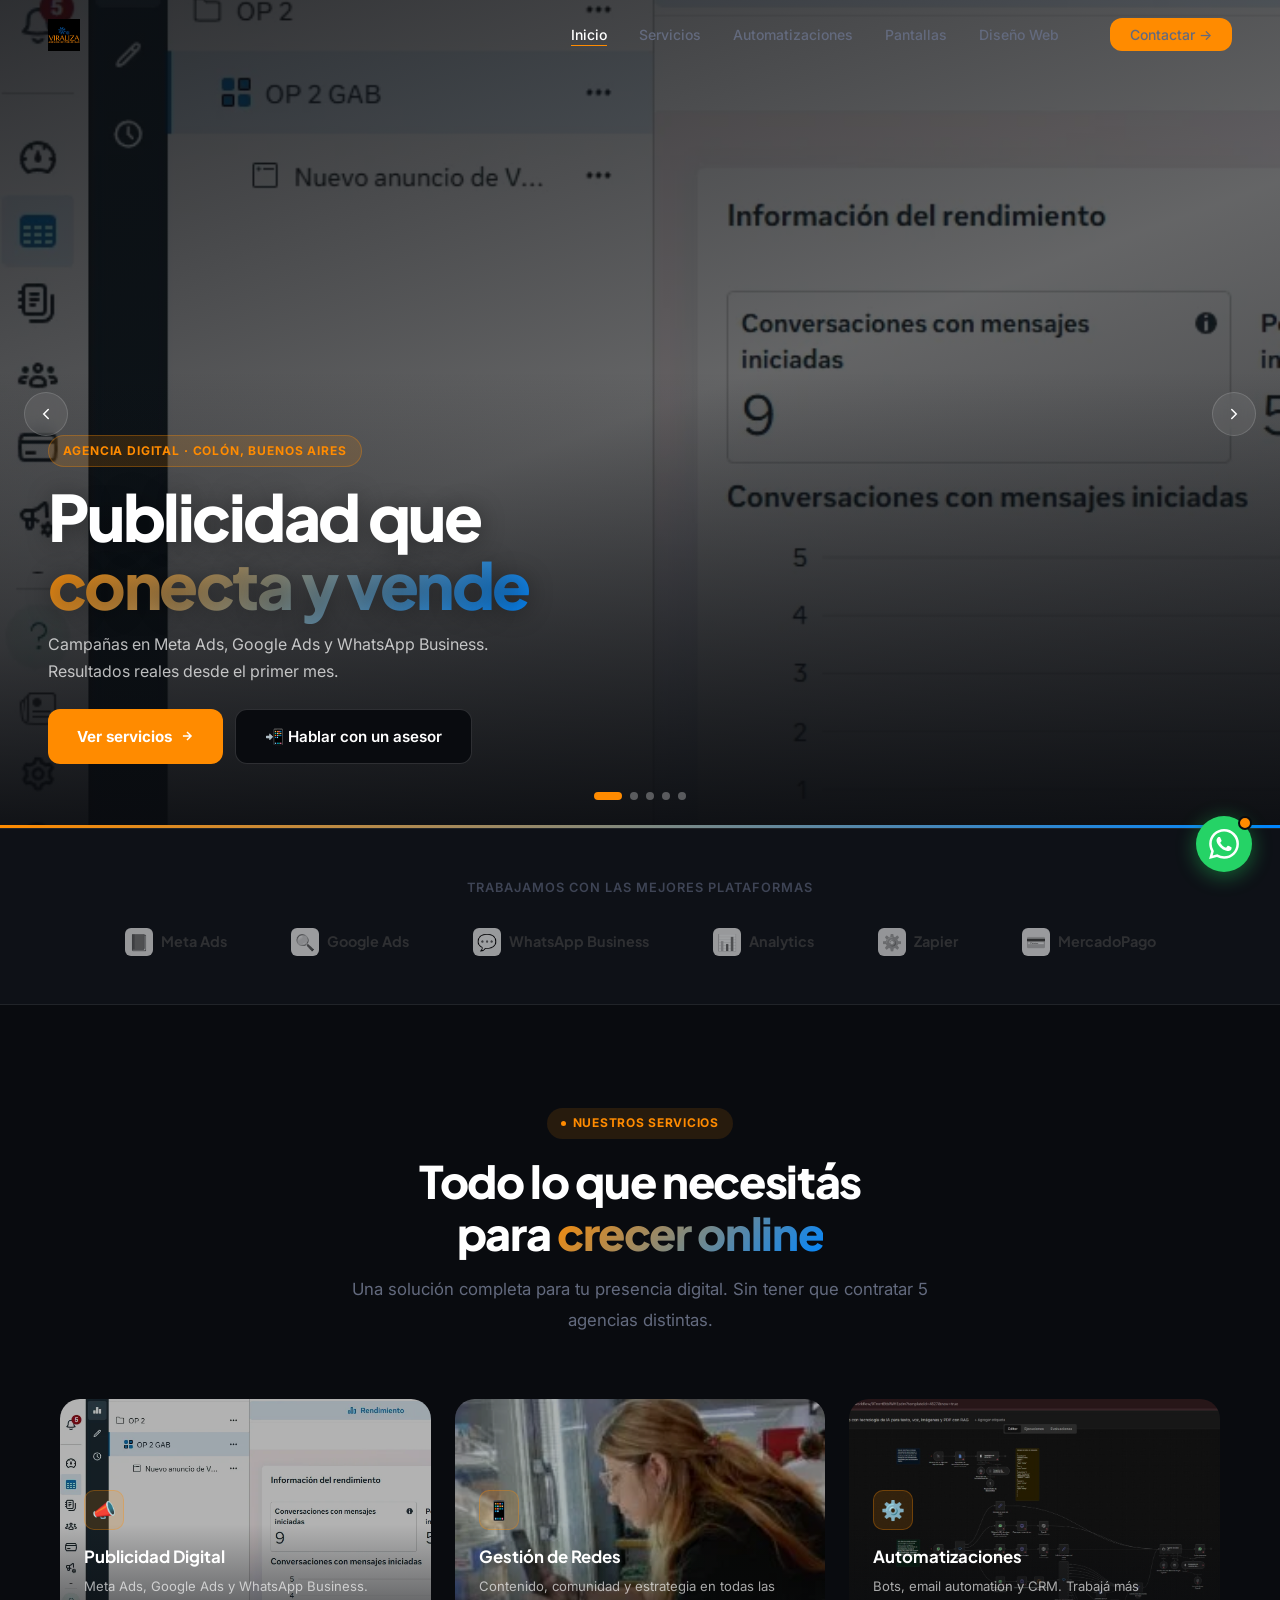
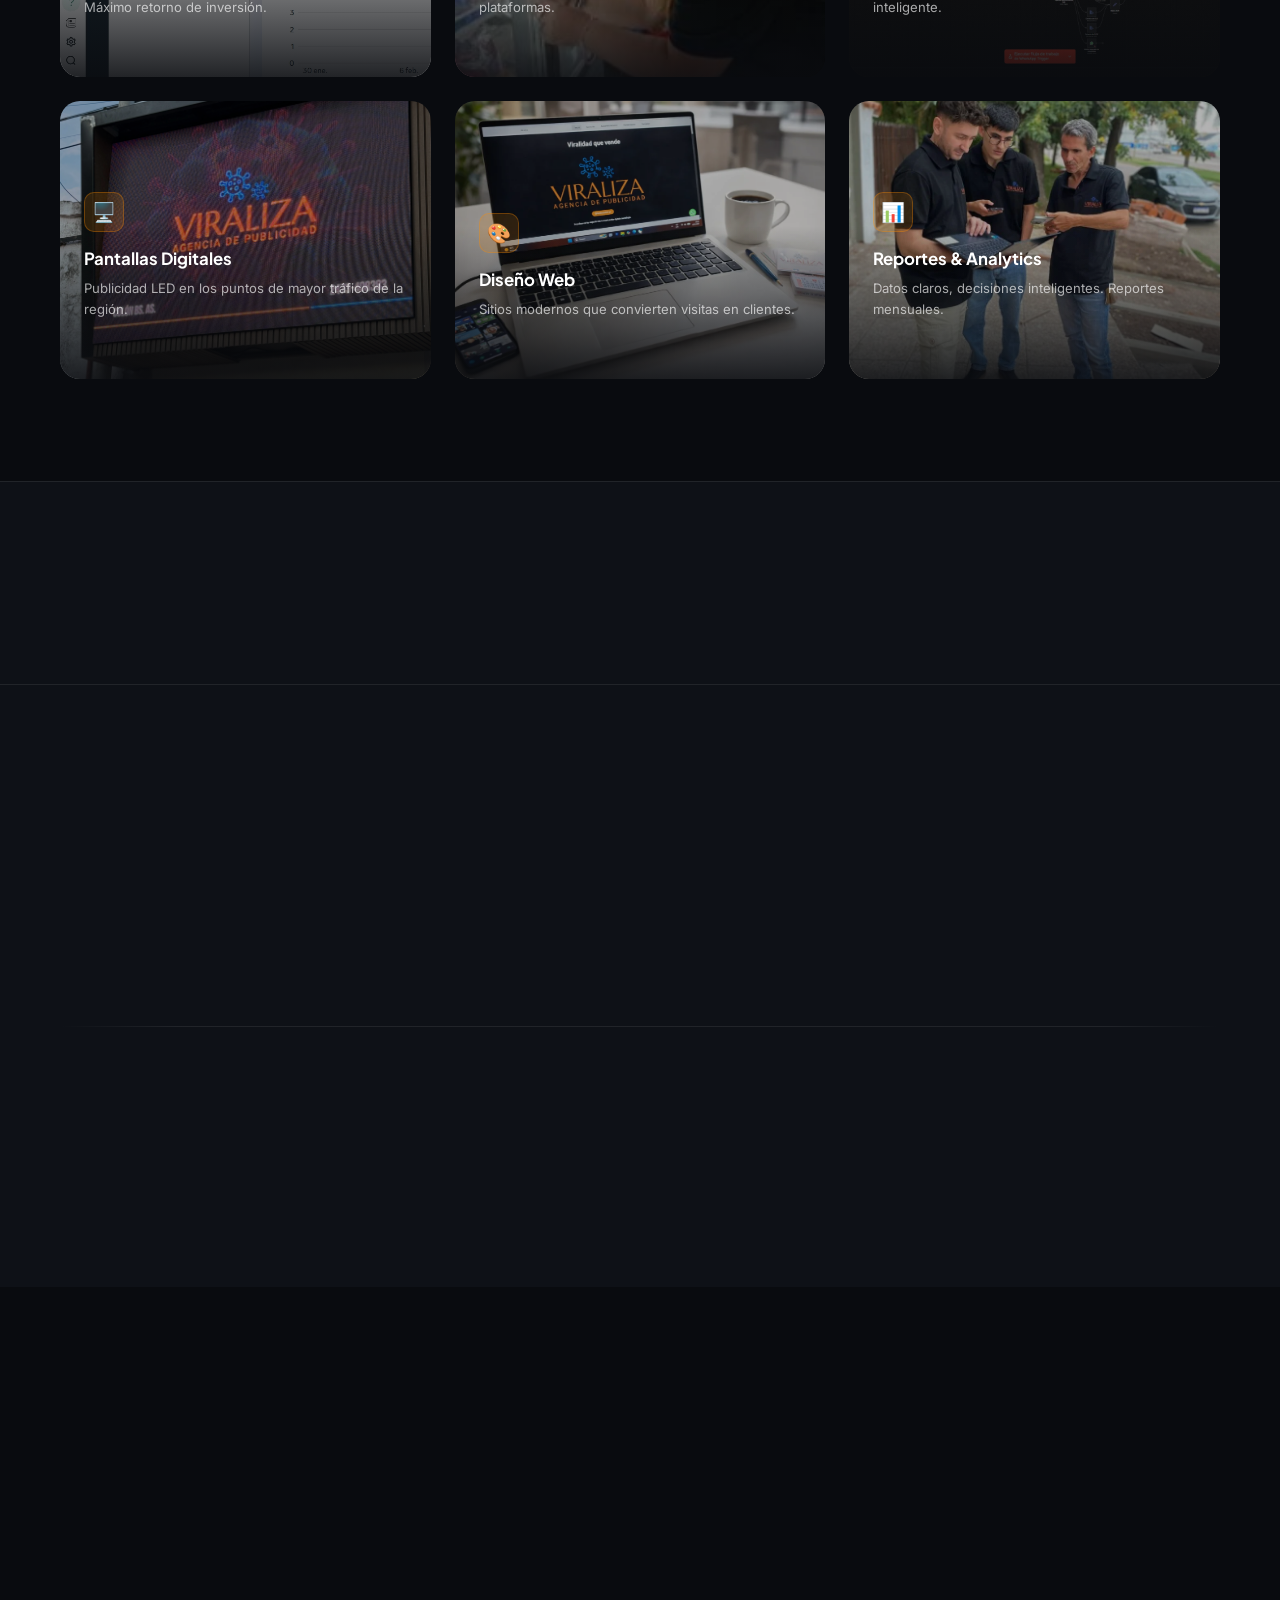
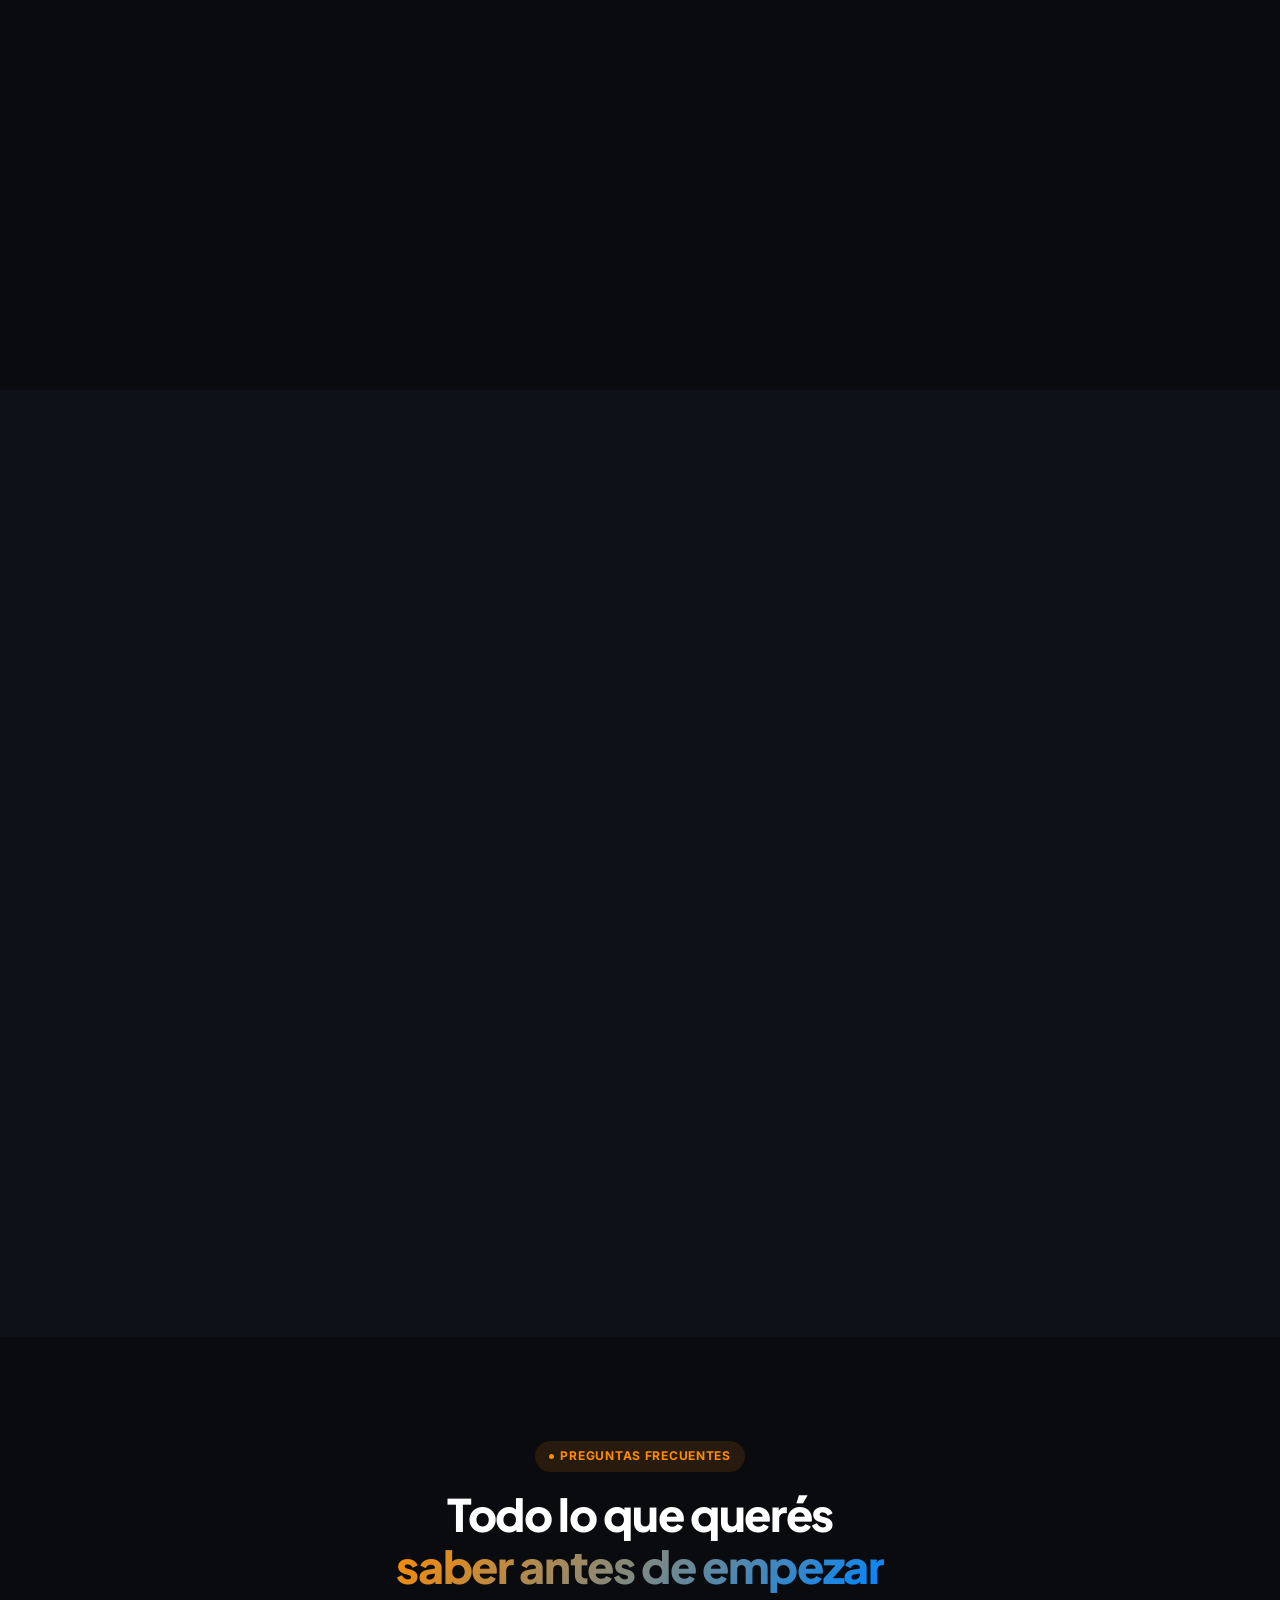
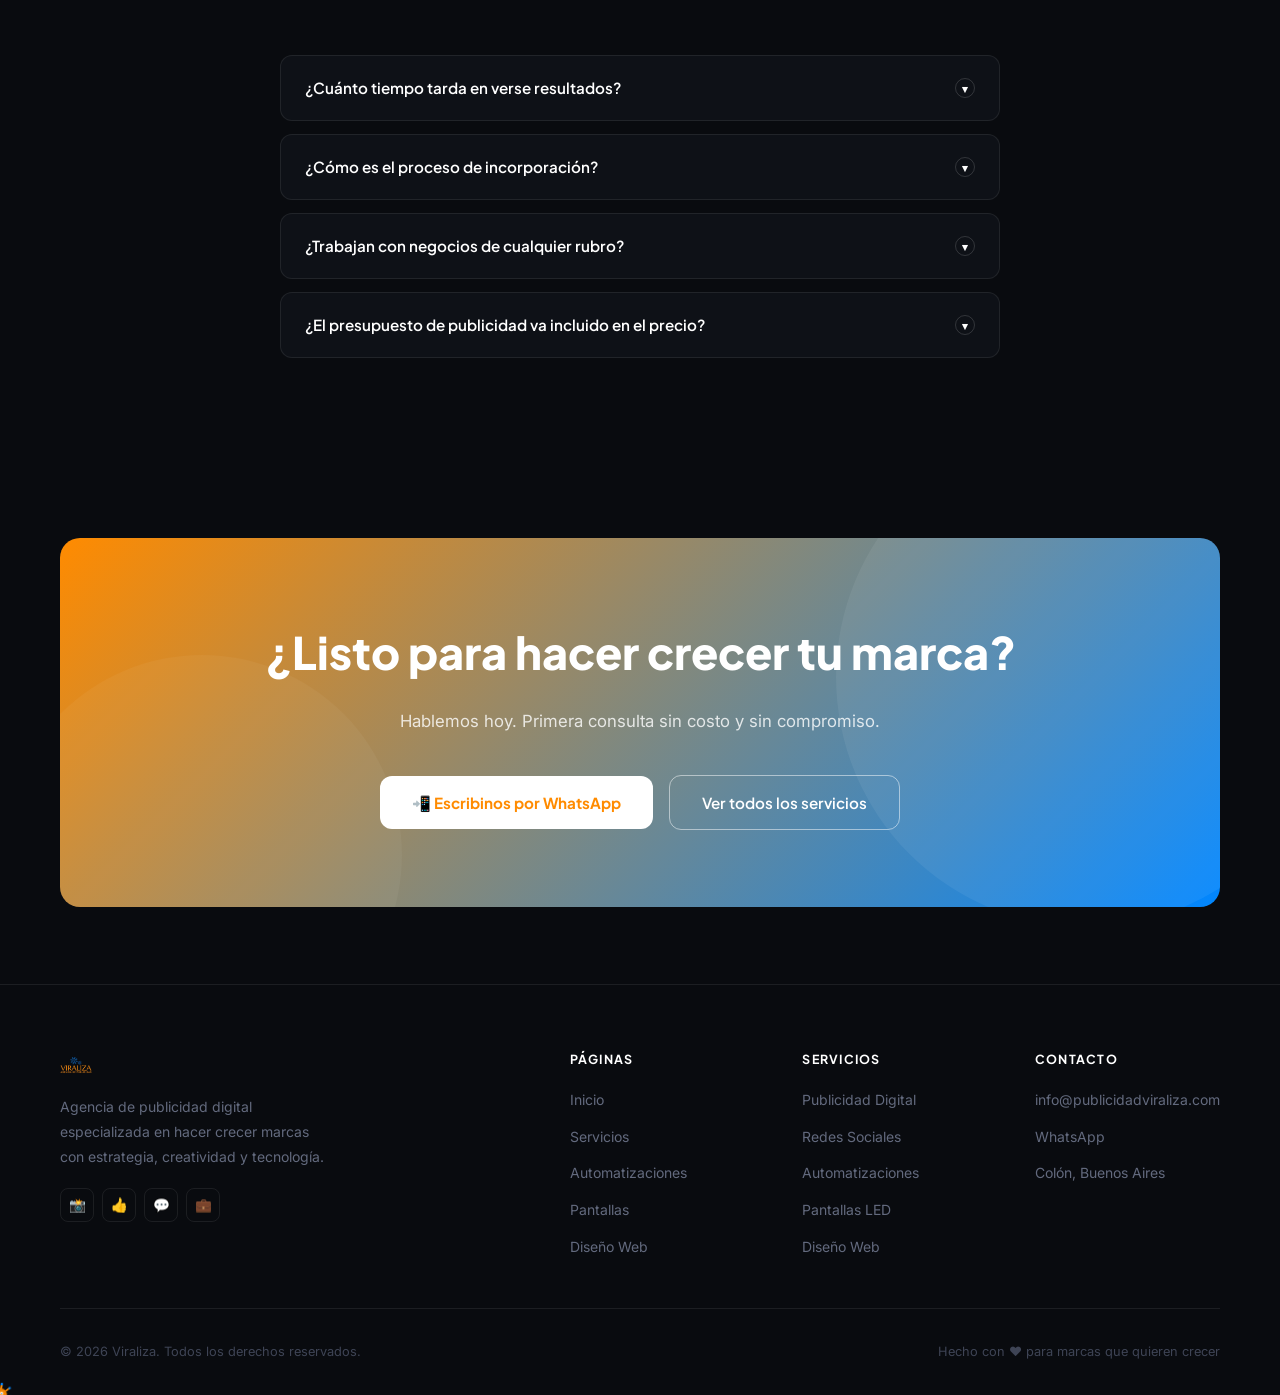
==== index.html @ 7b5d2f66 "Add files via upload" ====
<!DOCTYPE html>
<html lang="es">
<head>
  <meta charset="UTF-8">
  <meta name="viewport" content="width=device-width, initial-scale=1.0">
  <title>Viraliza — Agencia de Publicidad Digital</title>
  <meta name="description" content="Agencia de publicidad digital. Gestión de redes, automatizaciones, diseño web y pantallas LED. Hacemos crecer tu marca.">
  <link rel="icon" href="data:image/svg+xml,<svg xmlns='http://www.w3.org/2000/svg' viewBox='0 0 100 100'><text y='.9em' font-size='90'>⚡</text></svg>">
  <link rel="stylesheet" href="assets/css/style.css">
</head>
<body>

<nav>
  <a href="index.html" class="nav-logo">
    <img src="assets/img/logo/viraliza-logo-real.jpg" alt="Viraliza" style="height:32px;width:auto;object-fit:contain;mix-blend-mode:screen">
  </a>
  <ul class="nav-links">
    <li><a href="index.html" class="active">Inicio</a></li>
    <li><a href="servicios.html">Servicios</a></li>
    <li><a href="automatizaciones.html">Automatizaciones</a></li>
    <li><a href="pantallas.html">Pantallas</a></li>
    <li><a href="diseno-web.html">Diseño Web</a></li>
    <li><a href="https://wa.me/5493416641391" class="nav-cta" target="_blank">Contactar →</a></li>
  </ul>
  <button class="hamburger" aria-label="Menú"><span></span><span></span><span></span></button>
</nav>

<!-- ══ HERO SLIDER ══ -->
<div class="slider-section">
  <div class="slideshow" id="heroSlider">

    <!-- Slide 1 — Publicidad Digital -->
    <div class="slide active" id="slide-0">
      <img class="slide-img" src="assets/img/servicio/s3.webp" alt="Meta Ads — Publicidad Digital">
      <div class="slide-overlay"></div>
      <div class="slide-content">
        <div class="slide-text">
          <div class="slide-tag">Agencia Digital · Colón, Buenos Aires</div>
          <h1 class="slide-title">Publicidad que<br><em>conecta y vende</em></h1>
          <p class="slide-desc">Campañas en Meta Ads, Google Ads y WhatsApp Business. Resultados reales desde el primer mes.</p>
          <div class="slide-actions">
            <a href="servicios.html" class="btn-primary">Ver servicios <svg width="14" height="14" viewBox="0 0 24 24" fill="none" stroke="currentColor" stroke-width="2.5"><path d="M5 12h14M12 5l7 7-7 7"/></svg></a>
            <a href="https://wa.me/5493416641391" class="btn-secondary" target="_blank">📲 Hablar con un asesor</a>
          </div>
        </div>
      </div>
    </div>

    <!-- Slide 2 — Gestión de Redes -->
    <div class="slide" id="slide-1">
      <img class="slide-img" src="assets/img/servicio/s7.webp" alt="Gestión de Redes Sociales">
      <div class="slide-overlay"></div>
      <div class="slide-content">
        <div class="slide-text">
          <div class="slide-tag">Social Media</div>
          <h1 class="slide-title">Tu marca activa<br><em>todos los días</em></h1>
          <p class="slide-desc">Gestión de redes, contenido de impacto y comunidad que crece. Instagram, WhatsApp Business, Facebook y más.</p>
          <div class="slide-actions">
            <a href="servicios.html" class="btn-primary">Gestión de redes <svg width="14" height="14" viewBox="0 0 24 24" fill="none" stroke="currentColor" stroke-width="2.5"><path d="M5 12h14M12 5l7 7-7 7"/></svg></a>
            <a href="https://wa.me/5493416641391" class="btn-secondary" target="_blank">📲 Consultanos</a>
          </div>
        </div>
      </div>
    </div>

    <!-- Slide 3 — Pantallas LED -->
    <div class="slide" id="slide-2">
      <img class="slide-img" src="assets/img/servicio/s9.webp" alt="Pantallas LED Digitales">
      <div class="slide-overlay"></div>
      <div class="slide-content">
        <div class="slide-text">
          <div class="slide-tag">Publicidad Exterior</div>
          <h1 class="slide-title">Pantallas LED<br><em>donde más se ve</em></h1>
          <p class="slide-desc">Tu marca en los puntos de mayor tráfico de la región. Visibilidad máxima, 24 horas al día.</p>
          <div class="slide-actions">
            <a href="pantallas.html" class="btn-primary">Ver ubicaciones <svg width="14" height="14" viewBox="0 0 24 24" fill="none" stroke="currentColor" stroke-width="2.5"><path d="M5 12h14M12 5l7 7-7 7"/></svg></a>
            <a href="https://wa.me/5493416641391" class="btn-secondary" target="_blank">📲 Consultar precios</a>
          </div>
        </div>
      </div>
    </div>

    <!-- Slide 4 — Automatizaciones -->
    <div class="slide" id="slide-3">
      <img class="slide-img" src="assets/img/automati/a4.jpeg" alt="Automatizaciones">
      <div class="slide-overlay"></div>
      <div class="slide-content">
        <div class="slide-text">
          <div class="slide-tag">Automatizaciones</div>
          <h1 class="slide-title">Tu negocio en<br><em>piloto automático</em></h1>
          <p class="slide-desc">Bots de WhatsApp, email automation y CRM integrado. Respondé y vendé mientras dormís.</p>
          <div class="slide-actions">
            <a href="automatizaciones.html" class="btn-primary">Ver automatizaciones <svg width="14" height="14" viewBox="0 0 24 24" fill="none" stroke="currentColor" stroke-width="2.5"><path d="M5 12h14M12 5l7 7-7 7"/></svg></a>
            
          </div>
        </div>
      </div>
    </div>

    <!-- Slide 5 — Diseño Web -->
    <div class="slide" id="slide-4">
      <img class="slide-img" src="assets/img/servicio/s1.webp" alt="Diseño Web Viraliza">
      <div class="slide-overlay"></div>
      <div class="slide-content">
        <div class="slide-text">
          <div class="slide-tag">Diseño Web</div>
          <h1 class="slide-title">Sitios que<br><em>convierten visitas</em></h1>
          <p class="slide-desc">Landing pages, sitios corporativos y tiendas online. Modernos, rápidos y orientados a vender.</p>
          <div class="slide-actions">
            <a href="diseno-web.html" class="btn-primary">Ver proyectos <svg width="14" height="14" viewBox="0 0 24 24" fill="none" stroke="currentColor" stroke-width="2.5"><path d="M5 12h14M12 5l7 7-7 7"/></svg></a>
            <a href="https://wa.me/5493416641391" class="btn-secondary" target="_blank">📲 Pedir presupuesto</a>
          </div>
        </div>
      </div>
    </div>

    <!-- Arrows -->
    <button class="slide-arrow prev" onclick="sliderMove(-1)" aria-label="Anterior">
      <svg viewBox="0 0 24 24" fill="none" stroke-width="2" stroke-linecap="round"><path d="M15 18l-6-6 6-6"/></svg>
    </button>
    <button class="slide-arrow next" onclick="sliderMove(1)" aria-label="Siguiente">
      <svg viewBox="0 0 24 24" fill="none" stroke-width="2" stroke-linecap="round"><path d="M9 18l6-6-6-6"/></svg>
    </button>

    <!-- Dots y progress FUERA de los slides para que siempre sean visibles -->
    <div id="sliderDots" style="position:absolute;bottom:28px;left:50%;transform:translateX(-50%);display:flex;align-items:center;gap:.5rem;z-index:20"></div>
    <div id="slideProgress" style="position:absolute;bottom:0;left:0;height:3px;background:linear-gradient(90deg,#ff8b00,#0086ff);width:0%;z-index:20"></div>
  </div>
</div>

<!-- ══ MARQUEE ══ -->

<!-- LOGOS -->
<div class="logos-section">
  <div class="logos-inner">
    <p class="logos-label">Trabajamos con las mejores plataformas</p>
    <div class="logos-track">
      <div class="logo-pill"><div class="logo-pill-icon" style="background:#e8f4fd">📘</div> Meta Ads</div>
      <div class="logo-pill"><div class="logo-pill-icon" style="background:#fef9e7">🔍</div> Google Ads</div>
      <div class="logo-pill"><div class="logo-pill-icon" style="background:#fdf2f8">💬</div> WhatsApp Business</div>
      <div class="logo-pill"><div class="logo-pill-icon" style="background:#e8f8f5">📊</div> Analytics</div>
      <div class="logo-pill"><div class="logo-pill-icon" style="background:#f4ecf7">⚙️</div> Zapier</div>
      <div class="logo-pill"><div class="logo-pill-icon" style="background:#eafaf1">💳</div> MercadoPago</div>
    </div>
  </div>
</div>

<!-- SERVICIOS -->
<section>
  <div class="container">
    <div class="section-header fade-in">
      <div class="badge">Nuestros servicios</div>
      <h2 class="section-title">Todo lo que necesitás<br>para <em>crecer online</em></h2>
      <p class="section-sub">Una solución completa para tu presencia digital. Sin tener que contratar 5 agencias distintas.</p>
    </div>
    <div class="services-photo-grid">
        <a href="servicios.html" class="sphoto-card">
          <img src="assets/img/servicio/s3.webp" alt="Publicidad Digital" loading="lazy">
          <div class="sphoto-card-overlay">
            <div class="sphoto-icon">📣</div>
            <div class="sphoto-title">Publicidad Digital</div>
            <div class="sphoto-desc">Meta Ads, Google Ads y WhatsApp Business. Máximo retorno de inversión.</div>
            <div class="sphoto-link">Ver servicio →</div>
          </div>
        </a>
        <a href="servicios.html" class="sphoto-card">
          <img src="assets/img/servicio/s7.webp" alt="Gestión de Redes" loading="lazy">
          <div class="sphoto-card-overlay">
            <div class="sphoto-icon">📱</div>
            <div class="sphoto-title">Gestión de Redes</div>
            <div class="sphoto-desc">Contenido, comunidad y estrategia en todas las plataformas.</div>
            <div class="sphoto-link">Ver servicio →</div>
          </div>
        </a>
        <a href="automatizaciones.html" class="sphoto-card">
          <img src="assets/img/automati/a4.jpeg" alt="Automatizaciones" loading="lazy">
          <div class="sphoto-card-overlay">
            <div class="sphoto-icon">⚙️</div>
            <div class="sphoto-title">Automatizaciones</div>
            <div class="sphoto-desc">Bots, email automation y CRM. Trabajá más inteligente.</div>
            <div class="sphoto-link">Ver automatizaciones →</div>
          </div>
        </a>
        <a href="pantallas.html" class="sphoto-card">
          <img src="assets/img/servicio/s2.jpeg" alt="Pantallas LED Viraliza" loading="lazy">
          <div class="sphoto-card-overlay">
            <div class="sphoto-icon">🖥️</div>
            <div class="sphoto-title">Pantallas Digitales</div>
            <div class="sphoto-desc">Publicidad LED en los puntos de mayor tráfico de la región.</div>
            <div class="sphoto-link">Ver ubicaciones →</div>
          </div>
        </a>
        <a href="diseno-web.html" class="sphoto-card">
          <img src="assets/img/servicio/s1.webp" alt="Diseño Web" loading="lazy">
          <div class="sphoto-card-overlay">
            <div class="sphoto-icon">🎨</div>
            <div class="sphoto-title">Diseño Web</div>
            <div class="sphoto-desc">Sitios modernos que convierten visitas en clientes.</div>
            <div class="sphoto-link">Ver proyectos →</div>
          </div>
        </a>
        <a href="servicios.html" class="sphoto-card">
          <img src="assets/img/servicio/s4.webp" alt="Equipo Viraliza" loading="lazy">
          <div class="sphoto-card-overlay">
            <div class="sphoto-icon">📊</div>
            <div class="sphoto-title">Reportes & Analytics</div>
            <div class="sphoto-desc">Datos claros, decisiones inteligentes. Reportes mensuales.</div>
            <div class="sphoto-link">Incluido en todos los planes →</div>
          </div>
        </a>
      </div>
  </div>
</section>

<!-- STATS -->
<div class="stats-band">
  <div class="stats-inner">
    <div class="fade-in">
      <div class="stat-n"><span data-target="120">0</span><span style="color:var(--accent)">+</span></div>
      <div class="stat-l">Marcas que confían en nosotros</div>
    </div>
    <div class="fade-in fd1">
      <div class="stat-n"><span data-target="5">0</span><span style="color:var(--accent)">M+</span></div>
      <div class="stat-l">Personas alcanzadas por mes</div>
    </div>
    <div class="fade-in fd2">
      <div class="stat-n"><span data-target="98">0</span><span style="color:var(--accent)">%</span></div>
      <div class="stat-l">Tasa de satisfacción de clientes</div>
    </div>
    <div class="fade-in fd3">
      <div class="stat-n"><span data-target="7">0</span><span style="color:var(--accent)"> años</span></div>
      <div class="stat-l">De experiencia en el mercado</div>
    </div>
  </div>
</div>

<!-- HOW IT WORKS -->
<section style="background:var(--bg2)">
  <div class="container">
    <div class="section-header fade-in">
      <div class="badge">Nuestro proceso</div>
      <h2 class="section-title">Simple, claro y <em>efectivo</em></h2>
      <p class="section-sub">En 4 pasos pasamos de conocer tu negocio a generar resultados reales.</p>
    </div>
    <div class="how-grid">
      <div class="how-step fade-in fd1">
        <div class="how-num">1</div>
        <div class="how-step-inner">
          <div class="how-title">Diagnóstico gratuito</div>
          <div class="how-desc">Analizamos tu marca, competencia, audiencia y objetivos. Sin costo y sin compromiso.</div>
        </div>
      </div>
      <div class="how-step fade-in fd2">
        <div class="how-num">2</div>
        <div class="how-step-inner">
          <div class="how-title">Estrategia a medida</div>
          <div class="how-desc">Diseñamos un plan específico para tu negocio: canales, presupuestos y mensajes clave.</div>
        </div>
      </div>
      <div class="how-step fade-in fd3">
        <div class="how-num">3</div>
        <div class="how-step-inner">
          <div class="how-title">Ejecución veloz</div>
          <div class="how-desc">Lanzamos campañas y contenidos con calidad y rapidez. Resultados desde el primer mes.</div>
        </div>
      </div>
      <div class="how-step fade-in fd4">
        <div class="how-num">4</div>
        <div class="how-step-inner">
          <div class="how-title">Optimización continua</div>
          <div class="how-desc">Medimos, aprendemos y mejoramos constantemente. Reportes claros cada mes.</div>
        </div>
      </div>
    </div>
  </div>
</section>

<!-- TESTIMONIOS -->
<section>
  <div class="container">
    <div class="section-header fade-in">
      <div class="badge">Testimonios</div>
      <h2 class="section-title">Lo que dicen<br>nuestros <em>clientes</em></h2>
    </div>
    <div class="test-grid">
      <div class="test-card fade-in fd1">
        <div class="test-stars">★★★★★</div>
        <p class="test-text">"Desde que empezamos con Viraliza, nuestras ventas online crecieron un 180% en 4 meses. El equipo es muy profesional y siempre está disponible."</p>
        <div class="test-author">
          <div class="test-avatar" style="background:#5b4cf5">VI</div>
          <div><div class="test-name">Verónica Iraola</div></div>
        </div>
      </div>
      <div class="test-card fade-in fd2">
        <div class="test-stars">★★★★★</div>
        <p class="test-text">"El bot de WhatsApp que nos instalaron cambió todo. Respondemos consultas automáticamente y nuestras ventas no paran. Altamente recomendados."</p>
        <div class="test-author">
          <div class="test-avatar" style="background:#06b6d4">DM</div>
          <div><div class="test-name">Damián Mendoza</div></div>
        </div>
      </div>
      <div class="test-card fade-in fd3">
        <div class="test-stars">★★★★★</div>
        <p class="test-text">"Contraté el diseño web y quedé sorprendida. El sitio es hermoso, rápido y ya me generó nuevos clientes en la primera semana de lanzamiento."</p>
        <div class="test-author">
          <div class="test-avatar" style="background:#ec4899">ES</div>
          <div><div class="test-name">Estela Sinizza</div></div>
        </div>
      </div>
    </div>
  </div>
</section>

<!-- PRICING -->
<section style="background:var(--bg2)">
  <div class="container">
    <div class="section-header fade-in">
      <div class="badge">Planes y precios</div>
      <h2 class="section-title">Invertí en tu marca,<br><em>sin sorpresas</em></h2>
      <p class="section-sub">Planes claros y transparentes. Sin letra chica, sin contratos largos.</p>
    </div>
    <div class="pricing-grid">
      <div class="plan-card fade-in fd1">
        <div class="plan-name">Starter</div>
        <div class="plan-price"><sup>$</sup><span data-target="0" style="font-size:2.8rem;font-family:var(--fh);font-weight:800;color:var(--dark)">Desde</span></div>
        <div class="plan-period" style="font-size:.95rem;margin-top:.5rem">Consultá precio según tu negocio</div>
        <div class="plan-divider"></div>
        <div class="plan-features">
          <div class="plan-feat">Gestión de 1 red social</div>
          <div class="plan-feat">8 publicaciones por mes</div>
          <div class="plan-feat">1 campaña publicitaria</div>
          <div class="plan-feat">Reporte mensual</div>
          <div class="plan-feat">Soporte por WhatsApp</div>
        </div>
        <a href="https://wa.me/5493416641391" class="btn-plan" target="_blank">Consultar precio</a>
      </div>
      <div class="plan-card featured fade-in fd2">
        <div class="plan-badge-top">⭐ Más elegido</div>
        <div class="plan-name">Growth</div>
        <div class="plan-price"><sup style="color:rgba(255,255,255,.8)">💡</sup></div>
        <div class="plan-period" style="margin-top:.3rem">Todo lo que tu marca necesita para despegar</div>
        <div class="plan-divider"></div>
        <div class="plan-features">
          <div class="plan-feat">Gestión de 3 redes sociales</div>
          <div class="plan-feat">20 publicaciones por mes</div>
          <div class="plan-feat">Campañas Meta + Google Ads</div>
          <div class="plan-feat">Automatización de WhatsApp</div>
          <div class="plan-feat">Diseño gráfico incluido</div>
          <div class="plan-feat">Reportes semanales</div>
        </div>
        <a href="https://wa.me/5493416641391" class="btn-plan white" target="_blank">Consultar precio</a>
      </div>
      <div class="plan-card fade-in fd3">
        <div class="plan-name">Pro</div>
        <div class="plan-price" style="font-size:1.5rem;padding-top:.5rem">Todo incluido</div>
        <div class="plan-period">La agencia completa a tu disposición</div>
        <div class="plan-divider"></div>
        <div class="plan-features">
          <div class="plan-feat">Redes sociales ilimitadas</div>
          <div class="plan-feat">Publicidad en todas las plataformas</div>
          <div class="plan-feat">Automatizaciones avanzadas</div>
          <div class="plan-feat">Diseño web incluido</div>
          <div class="plan-feat">Pantallas digitales</div>
          <div class="plan-feat">Asesor dedicado</div>
        </div>
        <a href="https://wa.me/5493416641391" class="btn-plan" target="_blank">Consultar precio</a>
      </div>
    </div>
  </div>
</section>

<!-- FAQ -->
<section>
  <div class="container">
    <div class="section-header fade-in">
      <div class="badge">Preguntas frecuentes</div>
      <h2 class="section-title">Todo lo que querés<br><em>saber antes de empezar</em></h2>
    </div>
    <div class="faq-list fade-in" style="max-width:720px;margin:3.5rem auto 0">
      <div class="faq-item">
        <div class="faq-q">¿Cuánto tiempo tarda en verse resultados? <div class="faq-chevron">▾</div></div>
        <div class="faq-a">Los resultados varían según la industria y el presupuesto, pero en general nuestros clientes empiezan a ver mejoras desde el primer mes. Campañas de publicidad paga generan resultados más rápido que estrategias orgánicas.</div>
      </div>
      
      <div class="faq-item">
        <div class="faq-q">¿Cómo es el proceso de incorporación? <div class="faq-chevron">▾</div></div>
        <div class="faq-a">Primero hacemos una reunión de diagnóstico (gratis). Luego presentamos la estrategia y una vez aprobada, arrancamos en no más de 5 días hábiles.</div>
      </div>
      <div class="faq-item">
        <div class="faq-q">¿Trabajan con negocios de cualquier rubro? <div class="faq-chevron">▾</div></div>
        <div class="faq-a">Sí. Tenemos experiencia en gastronomía, salud, comercio minorista, servicios, educación, indumentaria y más. Adaptamos la estrategia a cada industria.</div>
      </div>
      <div class="faq-item">
        <div class="faq-q">¿El presupuesto de publicidad va incluido en el precio? <div class="faq-chevron">▾</div></div>
        <div class="faq-a">No, el presupuesto publicitario va aparte y lo manejamos con total transparencia. Lo que cobramos es el servicio de gestión y estrategia. El dinero de las campañas va directamente a las plataformas.</div>
      </div>
    </div>
  </div>
</section>

<!-- CTA -->
<div class="cta-section">
  <div class="cta-inner fade-in">
    <h2 class="cta-title">¿Listo para hacer crecer tu marca?</h2>
    <p class="cta-sub">Hablemos hoy. Primera consulta sin costo y sin compromiso.</p>
    <div class="cta-actions">
      <a href="https://wa.me/5493416641391" class="btn-white" target="_blank">📲 Escribinos por WhatsApp</a>
      <a href="servicios.html" class="btn-outline-white">Ver todos los servicios</a>
    </div>
  </div>
</div>

<footer>
  <div class="footer-grid">
    <div class="footer-brand">
      <a href="index.html" class="nav-logo" style="font-size:1.2rem;margin-bottom:.2rem">
    <img src="assets/img/logo/viraliza-logo-real.jpg" alt="Viraliza" style="height:32px;width:auto;object-fit:contain;mix-blend-mode:screen"></a>
      <p>Agencia de publicidad digital especializada en hacer crecer marcas con estrategia, creatividad y tecnología.</p>
      <div class="footer-socials">
        <a href="#" class="fsoc">📸</a><a href="#" class="fsoc">👍</a><a href="#" class="fsoc">💬</a><a href="#" class="fsoc">💼</a>
      </div>
    </div>
    <div class="footer-col">
      <h4>Páginas</h4>
      <ul>
        <li><a href="index.html">Inicio</a></li>
        <li><a href="servicios.html">Servicios</a></li>
        <li><a href="automatizaciones.html">Automatizaciones</a></li>
        <li><a href="pantallas.html">Pantallas</a></li>
        <li><a href="diseno-web.html">Diseño Web</a></li>
      </ul>
    </div>
    <div class="footer-col">
      <h4>Servicios</h4>
      <ul>
        <li><a href="servicios.html">Publicidad Digital</a></li>
        <li><a href="servicios.html">Redes Sociales</a></li>
        <li><a href="automatizaciones.html">Automatizaciones</a></li>
        <li><a href="pantallas.html">Pantallas LED</a></li>
        <li><a href="diseno-web.html">Diseño Web</a></li>
      </ul>
    </div>
    <div class="footer-col">
      <h4>Contacto</h4>
      <ul>
        <li><a href="mailto:info@publicidadviraliza.com">info@publicidadviraliza.com</a></li>
        <li><a href="https://wa.me/5493416641391" target="_blank">WhatsApp</a></li>
        <li><a href="#">Colón, Buenos Aires</a></li>
      </ul>
    </div>
  </div>
  <div class="footer-bottom">
    <p>© 2026 Viraliza. Todos los derechos reservados.</p>
    <p>Hecho con ❤️ para marcas que quieren crecer</p>
  </div>
</footer>

<!-- WhatsApp flotante -->
<a href="https://wa.me/5493416641391" class="wa-float" target="_blank" rel="noopener" aria-label="Contactar por WhatsApp">
  <span class="wa-tooltip">¡Hablemos por WhatsApp!</span>
  <div class="wa-btn">
    <div class="wa-pulse"></div>
    <svg viewBox="0 0 24 24" xmlns="http://www.w3.org/2000/svg">
      <path d="M17.472 14.382c-.297-.149-1.758-.867-2.03-.967-.273-.099-.471-.148-.67.15-.197.297-.767.966-.94 1.164-.173.199-.347.223-.644.075-.297-.15-1.255-.463-2.39-1.475-.883-.788-1.48-1.761-1.653-2.059-.173-.297-.018-.458.13-.606.134-.133.298-.347.446-.52.149-.174.198-.298.298-.497.099-.198.05-.371-.025-.52-.075-.149-.669-1.612-.916-2.207-.242-.579-.487-.5-.669-.51-.173-.008-.371-.01-.57-.01-.198 0-.52.074-.792.372-.272.297-1.04 1.016-1.04 2.479 0 1.462 1.065 2.875 1.213 3.074.149.198 2.096 3.2 5.077 4.487.709.306 1.262.489 1.694.625.712.227 1.36.195 1.871.118.571-.085 1.758-.719 2.006-1.413.248-.694.248-1.289.173-1.413-.074-.124-.272-.198-.57-.347m-5.421 7.403h-.004a9.87 9.87 0 01-5.031-1.378l-.361-.214-3.741.982.998-3.648-.235-.374a9.86 9.86 0 01-1.51-5.26c.001-5.45 4.436-9.884 9.888-9.884 2.64 0 5.122 1.03 6.988 2.898a9.825 9.825 0 012.893 6.994c-.003 5.45-4.437 9.884-9.885 9.884m8.413-18.297A11.815 11.815 0 0012.05 0C5.495 0 .16 5.335.157 11.892c0 2.096.547 4.142 1.588 5.945L.057 24l6.305-1.654a11.882 11.882 0 005.683 1.448h.005c6.554 0 11.89-5.335 11.893-11.893a11.821 11.821 0 00-3.48-8.413z"/>
    </svg>
  </div>
</a>

<script src="assets/js/main.js"></script>
</body>
</html>
---- assets/css/style.css ----
@import url('https://fonts.googleapis.com/css2?family=Plus+Jakarta+Sans:wght@400;500;600;700;800&family=Inter:wght@300;400;500&display=swap');

:root {
  --bg:        #090b0f;
  --bg2:       #0e1117;
  --bg3:       #13181f;
  --surface:   #0e1117;
  --border:    rgba(255,255,255,.08);
  --border2:   rgba(255,255,255,.15);
  --accent:    #ff8b00;
  --accent-l:  rgba(255,139,0,.12);
  --accent2:   #0086ff;
  --accent2-l: rgba(0,134,255,.12);
  --a2:        #0086ff;
  --accent3:   #ff8b00;
  --green:     #34d399;
  --pink:      #f472b6;
  --dark:      #ffffff;
  --text:      #c8ccd8;
  --muted:     #636a7e;
  --muted2:    #3e4455;
  --white:     #ffffff;
  --radius:    12px;
  --radius-lg: 20px;
  --shadow-sm: 0 1px 3px rgba(0,0,0,.5);
  --shadow:    0 4px 20px rgba(0,0,0,.5);
  --shadow-lg: 0 20px 60px rgba(0,0,0,.7);
  --fh: 'Plus Jakarta Sans', sans-serif;
  --fb: 'Inter', sans-serif;
  --nav-h: 70px;
  --max-w: 1160px;
  --tr: .3s cubic-bezier(.4,0,.2,1);
}

*,*::before,*::after{box-sizing:border-box;margin:0;padding:0}
html{scroll-behavior:smooth}
body{background:var(--bg);color:var(--text);font-family:var(--fb);font-size:16px;line-height:1.7;overflow-x:hidden}
img{display:block;max-width:100%}
a{text-decoration:none;color:inherit}
ul{list-style:none}
::-webkit-scrollbar{width:5px}
::-webkit-scrollbar-track{background:var(--bg2)}
::-webkit-scrollbar-thumb{background:var(--accent);border-radius:99px}

/* ── NAV ── */
nav{
  position:fixed;top:0;left:0;right:0;height:var(--nav-h);
  display:flex;align-items:center;
  padding:0 clamp(1.5rem,5vw,3rem);
  background:transparent;
  z-index:1000;
  transition:background var(--tr),border-color var(--tr);
}
nav.scrolled{
  background:rgba(9,9,15,.85);
  backdrop-filter:blur(20px);
  border-bottom:1px solid var(--border);
}
.nav-logo{
  display:flex;align-items:center;gap:.6rem;
  font-family:var(--fh);font-weight:800;font-size:1.35rem;
  color:var(--white);margin-right:auto;letter-spacing:-.03em;
}
.logo-icon{
  width:30px;height:30px;background:var(--accent);border-radius:8px;
  display:flex;align-items:center;justify-content:center;
  font-size:15px;color:#fff;flex-shrink:0;
}
.nav-links{display:flex;align-items:center;gap:clamp(.8rem,2.5vw,2.2rem)}
.nav-links a{
  font-size:.875rem;font-weight:500;color:var(--muted);
  transition:color var(--tr);position:relative;
}
.nav-links a::after{
  content:'';position:absolute;bottom:-3px;left:0;right:0;
  height:1px;background:var(--accent);
  transform:scaleX(0);transform-origin:left;
  transition:transform var(--tr);
}
.nav-links a:hover{color:var(--white)}
.nav-links a:hover::after{transform:scaleX(1)}
.nav-links a.active{color:var(--white)}
.nav-links a.active::after{transform:scaleX(1)}
.nav-cta{
  margin-left:clamp(.5rem,2vw,1.2rem);
  padding:.5rem 1.25rem;
  background:var(--accent);color:#fff;
  font-weight:700;font-size:.85rem;border-radius:var(--radius);
  transition:box-shadow var(--tr),transform var(--tr);
  white-space:nowrap;
}
.nav-cta:hover{box-shadow:0 4px 20px rgba(255,139,0,.45);transform:translateY(-1px)}
/* remove underline from CTA */
.nav-cta::after{display:none!important}
.hamburger{display:none;flex-direction:column;gap:5px;cursor:pointer;padding:.4rem;background:none;border:none}
.hamburger span{display:block;width:22px;height:2px;background:var(--white);border-radius:99px;transition:var(--tr)}
.hamburger.open span:nth-child(1){transform:translateY(7px) rotate(45deg)}
.hamburger.open span:nth-child(2){opacity:0}
.hamburger.open span:nth-child(3){transform:translateY(-7px) rotate(-45deg)}

/* ── BADGE ── */
.badge{
  display:inline-flex;align-items:center;gap:.4rem;
  padding:.35rem .9rem;
  background:var(--accent-l);color:var(--accent);
  font-size:.75rem;font-weight:700;letter-spacing:.06em;text-transform:uppercase;
  border-radius:99px;margin-bottom:1rem;
}
.badge::before{content:'';width:5px;height:5px;background:var(--accent);border-radius:50%}

/* ── HERO ── */
.hero{
  min-height:100vh;display:flex;align-items:center;
  padding:calc(var(--nav-h) + 4rem) clamp(1.5rem,5vw,3rem) 5rem;
  position:relative;overflow:hidden;
  background:
    radial-gradient(ellipse 70% 60% at 75% 50%, rgba(0,134,255,.13) 0%, transparent 55%),
    radial-gradient(ellipse 60% 50% at 15% 70%, rgba(255,139,0,.10) 0%, transparent 50%),
    var(--bg);
}
.hero-dots{
  position:absolute;inset:0;z-index:0;
  background-image:radial-gradient(circle, rgba(0,134,255,.12) 1px, transparent 1px);
  background-size:32px 32px;
  mask-image:radial-gradient(ellipse 70% 70% at 50% 0%, black 0%, transparent 100%);
}
.hero-content{max-width:var(--max-w);margin:0 auto;width:100%;position:relative;z-index:1;text-align:center}
.hero h1{
  font-family:var(--fh);font-size:clamp(2.6rem,6vw,5rem);
  font-weight:800;color:var(--dark);line-height:1.08;
  letter-spacing:-.04em;margin-bottom:1.5rem;
}
.hero h1 em{
  font-style:normal;
  background:linear-gradient(135deg, var(--accent) 0%, var(--accent2) 100%);
  -webkit-background-clip:text;background-clip:text;-webkit-text-fill-color:transparent;
}
.hero-sub{font-size:clamp(1rem,2vw,1.2rem);color:var(--muted);max-width:560px;margin:0 auto 2.5rem;line-height:1.8}
.hero-actions{display:flex;align-items:center;justify-content:center;gap:1rem;flex-wrap:wrap}
.btn-primary{
  display:inline-flex;align-items:center;gap:.5rem;
  padding:.85rem 1.8rem;background:var(--accent);color:#fff;
  font-weight:700;font-size:.95rem;border-radius:var(--radius);
  border:none;cursor:pointer;transition:box-shadow var(--tr),transform var(--tr);
}
.btn-primary:hover{box-shadow:0 8px 30px rgba(255,139,0,.45);transform:translateY(-2px)}
.btn-secondary{
  display:inline-flex;align-items:center;gap:.5rem;
  padding:.85rem 1.8rem;background:var(--bg);color:var(--dark);
  font-weight:600;font-size:.95rem;border-radius:var(--radius);
  border:1.5px solid var(--border2);cursor:pointer;
  transition:background var(--tr),border-color var(--tr),transform var(--tr);
}
.btn-secondary:hover{background:var(--bg2);border-color:var(--accent);transform:translateY(-1px)}
.hero-note{font-size:.8rem;color:var(--muted2);margin-top:1.2rem}

/* ── HERO VISUAL ── */
.hero-visual{
  margin-top:4rem;position:relative;
  background:var(--bg2);border:1.5px solid var(--border);
  border-radius:var(--radius-lg);padding:2rem;
  box-shadow:var(--shadow-lg);
  max-width:860px;margin:4rem auto 0;
}
.hero-visual::before{
  content:'';position:absolute;top:-1px;left:50%;transform:translateX(-50%);
  width:60%;height:2px;background:linear-gradient(90deg,transparent,var(--accent),transparent);
}
.dash-bar{display:flex;align-items:center;gap:.5rem;margin-bottom:1.5rem}
.dash-dots{display:flex;gap:5px}
.dash-dot{width:10px;height:10px;border-radius:50%}
.dash-dot.r{background:#ff5f57}.dash-dot.y{background:#febc2e}.dash-dot.g{background:#28c840}
.dash-title{font-size:.8rem;color:var(--muted);font-weight:500;margin-left:.5rem}
.dash-grid{display:grid;grid-template-columns:repeat(3,1fr);gap:1rem;margin-bottom:1rem}
.dash-card{
  background:var(--bg);border:1px solid var(--border);border-radius:10px;
  padding:1rem;
}
.dash-card-label{font-size:.75rem;color:var(--muted);font-weight:500;margin-bottom:.4rem}
.dash-card-val{font-family:var(--fh);font-size:1.4rem;font-weight:800;color:var(--dark)}
.dash-card-trend{font-size:.75rem;font-weight:600;margin-top:.2rem}
.trend-up{color:var(--green)}
.dash-chart{background:var(--bg);border:1px solid var(--border);border-radius:10px;padding:1rem;height:120px;position:relative;overflow:hidden}
.chart-bars{display:flex;align-items:flex-end;gap:6px;height:80px}
.bar{flex:1;border-radius:4px 4px 0 0;background:var(--accent);opacity:.2;transition:opacity .3s}
.bar.active{opacity:1}
.bar.b2{background:var(--accent2)}
.chart-label{font-size:.7rem;color:var(--muted);margin-top:.5rem;display:flex;justify-content:space-between}

/* ── LOGOS ── */
.logos-section{padding:3rem clamp(1.5rem,5vw,3rem);border-top:1px solid var(--border);border-bottom:1px solid var(--border);background:var(--bg2)}
.logos-inner{max-width:var(--max-w);margin:0 auto}
.logos-label{text-align:center;font-size:.8rem;color:var(--muted2);font-weight:600;letter-spacing:.08em;text-transform:uppercase;margin-bottom:1.8rem}
.logos-track{display:flex;align-items:center;justify-content:center;gap:clamp(1.5rem,5vw,4rem);flex-wrap:wrap}
.logo-pill{
  display:flex;align-items:center;gap:.5rem;
  font-family:var(--fh);font-size:.9rem;font-weight:700;color:var(--muted2);
  filter:grayscale(1);opacity:.6;transition:filter var(--tr),opacity var(--tr);
}
.logo-pill:hover{filter:none;opacity:1}
.logo-pill-icon{width:28px;height:28px;border-radius:6px;display:flex;align-items:center;justify-content:center;font-size:16px}

/* ── SECTIONS ── */
section{padding:clamp(4rem,8vw,7rem) clamp(1.5rem,5vw,3rem)}
.container{max-width:var(--max-w);margin:0 auto}
.section-header{text-align:center;max-width:640px;margin:0 auto 4rem}
.section-title{font-family:var(--fh);font-size:clamp(1.8rem,4vw,2.8rem);font-weight:800;color:var(--dark);line-height:1.15;letter-spacing:-.03em;margin-bottom:1rem}
.section-title em{font-style:normal;background:linear-gradient(135deg,var(--accent),var(--accent2));-webkit-background-clip:text;background-clip:text;-webkit-text-fill-color:transparent}
.section-sub{font-size:1.05rem;color:var(--muted);line-height:1.8}

/* ── FEATURE CARDS ── */
.features-grid{display:grid;grid-template-columns:repeat(auto-fit,minmax(300px,1fr));gap:1.5rem}
.feat-card{
  background:var(--bg2);border:1px solid var(--border);border-radius:var(--radius-lg);
  padding:2rem;transition:box-shadow var(--tr),border-color var(--tr),transform var(--tr);
  display:block;text-decoration:none;color:inherit;
}
.feat-card:hover{box-shadow:0 20px 60px rgba(0,0,0,.5);border-color:rgba(255,139,0,.25);transform:translateY(-3px)}
.feat-icon{
  width:48px;height:48px;border-radius:12px;
  display:flex;align-items:center;justify-content:center;font-size:1.3rem;
  margin-bottom:1.2rem;
}
.feat-icon.purple{background:rgba(255,139,0,.12)}
.feat-icon.cyan{background:rgba(0,134,255,.12)}
.feat-icon.orange{background:rgba(255,139,0,.14)}
.feat-icon.green{background:rgba(52,211,153,.12)}
.feat-icon.pink{background:rgba(0,134,255,.14)}
.feat-icon.blue{background:rgba(0,134,255,.12)}
.feat-title{font-family:var(--fh);font-size:1.05rem;font-weight:700;color:var(--dark);margin-bottom:.5rem}
.feat-desc{font-size:.9rem;color:var(--muted);line-height:1.7}
.feat-link{display:inline-flex;align-items:center;gap:.3rem;margin-top:1rem;font-size:.85rem;font-weight:600;color:var(--accent);transition:gap var(--tr)}
.feat-card:hover .feat-link{gap:.6rem}

/* ── STATS BAND ── */
.stats-band{background:var(--bg2);border-top:1px solid var(--border);border-bottom:1px solid var(--border);padding:4rem clamp(1.5rem,5vw,3rem)}
.stats-inner{max-width:var(--max-w);margin:0 auto;display:grid;grid-template-columns:repeat(auto-fit,minmax(200px,1fr));gap:2rem;text-align:center}
.stat-n{font-family:var(--fh);font-size:2.8rem;font-weight:800;color:var(--white);line-height:1}
.stat-n span{color:var(--accent)}
.stat-l{font-size:.85rem;color:var(--muted);margin-top:.4rem}

/* ── HOW IT WORKS ── */
.how-grid{display:grid;grid-template-columns:repeat(auto-fit,minmax(220px,1fr));gap:0;position:relative}
.how-grid::before{content:'';position:absolute;top:28px;left:0;right:0;height:1px;background:linear-gradient(90deg,transparent 0%,var(--border) 10%,var(--border) 90%,transparent 100%);z-index:0}
.how-step{padding:0 1.5rem;position:relative;z-index:1}
.how-num{
  width:56px;height:56px;background:var(--accent);border-radius:50%;
  display:flex;align-items:center;justify-content:center;
  font-family:var(--fh);font-size:1.1rem;font-weight:800;color:#fff;
  margin:0 auto 1.5rem;box-shadow:0 4px 20px rgba(255,139,0,.4);
}
.how-step-inner{text-align:center}
.how-title{font-family:var(--fh);font-size:1rem;font-weight:700;color:var(--dark);margin-bottom:.5rem}
.how-desc{font-size:.875rem;color:var(--muted);line-height:1.7}

/* ── TESTIMONIALS ── */
.test-grid{display:grid;grid-template-columns:repeat(auto-fit,minmax(300px,1fr));gap:1.5rem;margin-top:3.5rem}
.test-card{
  background:var(--bg2);border:1px solid var(--border);border-radius:var(--radius-lg);
  padding:2rem;transition:box-shadow var(--tr),transform var(--tr);
}
.test-card:hover{box-shadow:0 20px 60px rgba(0,0,0,.5);transform:translateY(-2px)}
.test-stars{color:#f59e0b;font-size:1rem;margin-bottom:1rem;letter-spacing:.1em}
.test-text{font-size:.95rem;color:var(--text);line-height:1.8;margin-bottom:1.5rem;font-style:italic}
.test-author{display:flex;align-items:center;gap:.8rem}
.test-avatar{width:40px;height:40px;border-radius:50%;display:flex;align-items:center;justify-content:center;font-family:var(--fh);font-size:.85rem;font-weight:800;flex-shrink:0;color:#fff}
.test-name{font-family:var(--fh);font-weight:700;font-size:.9rem;color:var(--dark)}
.test-role{font-size:.78rem;color:var(--muted)}

/* ── PRICING ── */
.pricing-grid{display:grid;grid-template-columns:repeat(auto-fit,minmax(280px,1fr));gap:1.5rem;margin-top:3.5rem}
.plan-card{
  background:var(--bg2);border:1px solid var(--border);border-radius:var(--radius-lg);
  padding:2rem;transition:box-shadow var(--tr),transform var(--tr);position:relative;
}
.plan-card.featured{background:linear-gradient(135deg, var(--accent) 0%, #ff5f00 100%);border-color:var(--accent)}
.plan-badge-top{
  position:absolute;top:-12px;left:50%;transform:translateX(-50%);
  padding:.3rem 1rem;background:var(--accent3);color:#fff;
  font-family:var(--fh);font-size:.75rem;font-weight:700;border-radius:99px;
  white-space:nowrap;
}
.plan-name{font-family:var(--fh);font-size:.85rem;font-weight:700;color:var(--muted);letter-spacing:.08em;text-transform:uppercase;margin-bottom:.8rem}
.plan-card.featured .plan-name{color:rgba(255,255,255,.7)}
.plan-price{font-family:var(--fh);font-size:2.8rem;font-weight:800;color:var(--dark);line-height:1;margin-bottom:.3rem}
.plan-card.featured .plan-price{color:#fff}
.plan-price sup{font-size:1.2rem;vertical-align:top;margin-top:.5rem}
.plan-period{font-size:.85rem;color:var(--muted);margin-bottom:1.5rem}
.plan-card.featured .plan-period{color:rgba(255,255,255,.6)}
.plan-divider{height:1px;background:var(--border);margin:1.5rem 0}
.plan-card.featured .plan-divider{background:rgba(255,255,255,.2)}
.plan-features{display:flex;flex-direction:column;gap:.7rem;margin-bottom:2rem}
.plan-feat{display:flex;align-items:center;gap:.6rem;font-size:.875rem;color:var(--text)}
.plan-card.featured .plan-feat{color:rgba(255,255,255,.9)}
.plan-feat::before{content:'✓';width:18px;height:18px;background:var(--accent-l);color:var(--accent);border-radius:50%;display:flex;align-items:center;justify-content:center;font-size:.7rem;font-weight:800;flex-shrink:0}
.plan-card.featured .plan-feat::before{background:rgba(255,255,255,.2);color:#fff}
.btn-plan{
  width:100%;padding:.85rem;border-radius:var(--radius);
  font-family:var(--fh);font-weight:700;font-size:.9rem;cursor:pointer;
  border:1.5px solid var(--accent);color:var(--accent);background:transparent;
  transition:background var(--tr),color var(--tr);
}
.btn-plan:hover{background:var(--accent);color:#fff}
.btn-plan.white{border-color:#fff;color:#fff;background:rgba(255,255,255,.1)}
.btn-plan.white:hover{background:#fff;color:var(--accent)}

/* ── CTA BAND ── */
.cta-section{padding:clamp(3rem,6vw,5rem) clamp(1.5rem,5vw,3rem)}
.cta-inner{
  max-width:var(--max-w);margin:0 auto;
  background:linear-gradient(135deg, var(--accent) 0%, var(--accent2) 100%);
  border-radius:var(--radius-lg);
  padding:clamp(3rem,6vw,5rem);
  text-align:center;position:relative;overflow:hidden;
}
.cta-inner::before{content:'';position:absolute;top:-30%;right:-10%;width:500px;height:500px;background:rgba(255,255,255,.06);border-radius:50%}
.cta-inner::after{content:'';position:absolute;bottom:-40%;left:-5%;width:400px;height:400px;background:rgba(255,255,255,.04);border-radius:50%}
.cta-title{font-family:var(--fh);font-size:clamp(1.8rem,4vw,2.8rem);font-weight:800;color:#fff;margin-bottom:1rem;position:relative;z-index:1}
.cta-sub{color:rgba(255,255,255,.8);font-size:1.05rem;margin-bottom:2.5rem;position:relative;z-index:1}
.cta-actions{display:flex;align-items:center;justify-content:center;gap:1rem;flex-wrap:wrap;position:relative;z-index:1}
.btn-white{padding:.85rem 2rem;background:#fff;color:var(--accent);font-family:var(--fh);font-weight:700;font-size:.95rem;border-radius:var(--radius);border:none;cursor:pointer;transition:box-shadow var(--tr),transform var(--tr)}
.btn-white:hover{box-shadow:0 8px 30px rgba(0,0,0,.2);transform:translateY(-2px)}
.btn-outline-white{padding:.85rem 2rem;background:transparent;color:#fff;font-family:var(--fh);font-weight:600;font-size:.95rem;border-radius:var(--radius);border:1.5px solid rgba(255,255,255,.5);cursor:pointer;transition:background var(--tr),border-color var(--tr)}
.btn-outline-white:hover{background:rgba(255,255,255,.1);border-color:#fff}

/* ── FAQ ── */
.faq-list{margin-top:3.5rem;display:flex;flex-direction:column;gap:.8rem}
.faq-item{background:var(--bg2);border:1px solid var(--border);border-radius:var(--radius)}
.faq-q{
  display:flex;align-items:center;justify-content:space-between;
  padding:1.2rem 1.5rem;cursor:pointer;
  font-family:var(--fh);font-size:.95rem;font-weight:600;color:var(--dark);
  transition:color var(--tr);
}
.faq-q:hover{color:var(--accent)}
.faq-chevron{width:20px;height:20px;border:1.5px solid var(--border2);border-radius:50%;display:flex;align-items:center;justify-content:center;font-size:.7rem;flex-shrink:0;transition:transform var(--tr),background var(--tr),border-color var(--tr)}
.faq-item.open .faq-chevron{transform:rotate(180deg);background:var(--accent);border-color:var(--accent);color:#fff}
.faq-a{display:none;padding:0 1.5rem 1.2rem;font-size:.9rem;color:var(--muted);line-height:1.8}
.faq-item.open .faq-a{display:block}

/* ── FOOTER ── */
footer{padding:4rem clamp(1.5rem,5vw,3rem) 2rem;border-top:1px solid var(--border)}
.footer-grid{max-width:var(--max-w);margin:0 auto;display:grid;grid-template-columns:2.5fr 1fr 1fr 1fr;gap:3rem;margin-bottom:3rem}
.footer-brand p{font-size:.875rem;color:var(--muted);line-height:1.8;max-width:270px;margin-top:.8rem}
.footer-socials{display:flex;gap:.5rem;margin-top:1.2rem}
.fsoc{width:34px;height:34px;border-radius:8px;border:1px solid var(--border);display:flex;align-items:center;justify-content:center;font-size:.85rem;transition:background var(--tr),border-color var(--tr),transform var(--tr)}
.fsoc:hover{background:var(--accent);border-color:var(--accent);color:#fff;transform:translateY(-2px)}
.footer-col h4{font-family:var(--fh);font-size:.78rem;font-weight:700;color:var(--dark);letter-spacing:.1em;text-transform:uppercase;margin-bottom:1rem}
.footer-col ul{display:flex;flex-direction:column;gap:.6rem}
.footer-col ul a{font-size:.875rem;color:var(--muted);transition:color var(--tr)}
.footer-col ul a:hover{color:var(--accent)}
.footer-bottom{max-width:var(--max-w);margin:0 auto;padding-top:2rem;border-top:1px solid var(--border);display:flex;align-items:center;justify-content:space-between;gap:1rem;flex-wrap:wrap}
.footer-bottom p{font-size:.8rem;color:var(--muted2)}

/* ── PAGE HERO ── */
.page-hero{
  padding:calc(var(--nav-h) + 4rem) clamp(1.5rem,5vw,3rem) 4rem;
  background:radial-gradient(ellipse 80% 60% at 20% 50%,rgba(255,139,0,.08),transparent 55%),
             radial-gradient(ellipse 70% 60% at 80% 30%,rgba(0,134,255,.08),transparent 55%),
             var(--bg2);
  border-bottom:1px solid var(--border);
}
.page-hero-inner{max-width:var(--max-w);margin:0 auto;display:flex;align-items:flex-end;justify-content:space-between;gap:2rem;flex-wrap:wrap}
.page-hero-title{font-family:var(--fh);font-size:clamp(2.4rem,5vw,4rem);font-weight:800;color:var(--dark);line-height:1.05;letter-spacing:-.04em}
.page-hero-title em{font-style:normal;background:linear-gradient(135deg,var(--accent),var(--accent2));-webkit-background-clip:text;background-clip:text;-webkit-text-fill-color:transparent}
.page-hero-desc{font-size:1rem;color:var(--muted);max-width:380px;line-height:1.8}

/* ── WHATSAPP FLOAT ── */
.wa-float {
  position: fixed;
  bottom: 28px;
  right: 28px;
  z-index: 9999;
  display: flex;
  align-items: center;
  gap: .6rem;
  text-decoration: none;
}
.wa-btn {
  width: 56px;
  height: 56px;
  background: #25d366;
  border-radius: 50%;
  display: flex;
  align-items: center;
  justify-content: center;
  box-shadow: 0 4px 20px rgba(37,211,102,.45), 0 2px 8px rgba(0,0,0,.3);
  transition: transform var(--tr), box-shadow var(--tr);
  flex-shrink: 0;
}
.wa-btn:hover {
  transform: scale(1.08) translateY(-2px);
  box-shadow: 0 8px 32px rgba(37,211,102,.55), 0 4px 12px rgba(0,0,0,.3);
}
.wa-btn svg {
  width: 30px;
  height: 30px;
  fill: #fff;
}
.wa-pulse {
  position: absolute;
  top: 0; right: 0;
  width: 14px; height: 14px;
  background: #ff8b00;
  border-radius: 50%;
  border: 2px solid var(--bg);
  animation: wa-ping 2s ease-in-out infinite;
}
@keyframes wa-ping {
  0%, 100% { transform: scale(1); opacity: 1; }
  50%       { transform: scale(1.3); opacity: .7; }
}
.wa-tooltip {
  background: var(--bg2);
  border: 1px solid var(--border);
  color: var(--text);
  font-family: var(--fh);
  font-size: .8rem;
  font-weight: 600;
  padding: .5rem .9rem;
  border-radius: 8px;
  white-space: nowrap;
  opacity: 0;
  pointer-events: none;
  transform: translateX(6px);
  transition: opacity var(--tr), transform var(--tr);
  box-shadow: 0 4px 16px rgba(0,0,0,.3);
}
.wa-float:hover .wa-tooltip {
  opacity: 1;
  transform: translateX(0);
}
.fade-in{opacity:0;transform:translateY(22px);transition:opacity .6s ease,transform .6s ease}
.fade-in.visible{opacity:1;transform:translateY(0)}
.fd1{transition-delay:.1s}.fd2{transition-delay:.2s}.fd3{transition-delay:.3s}.fd4{transition-delay:.4s}

/* ── RESPONSIVE ── */
@media(max-width:900px){
  .footer-grid{grid-template-columns:1fr 1fr}
  .how-grid{grid-template-columns:1fr 1fr}
  .how-grid::before{display:none}
}
@media(max-width:640px){
  .nav-links{display:none;flex-direction:column;position:fixed;top:var(--nav-h);left:0;right:0;background:rgba(9,9,15,.97);padding:2rem;gap:1.2rem;border-bottom:1px solid var(--border);backdrop-filter:blur(20px)}
  .nav-links.open{display:flex}
  .nav-links a{font-size:1.1rem}
  .hamburger{display:flex}
  .footer-grid{grid-template-columns:1fr}
  .how-grid{grid-template-columns:1fr}
  .dash-grid{grid-template-columns:1fr 1fr}
}

/* ── CUSTOM VIRUS CURSOR ── */
* { cursor: none !important; }

.cursor-virus {
  position: fixed;
  pointer-events: none;
  z-index: 99999;
  transform: translate(-50%, -50%);
  transition: transform .08s ease;
  width: 32px;
  height: 32px;
}
.cursor-trail {
  position: fixed;
  pointer-events: none;
  z-index: 99998;
  transform: translate(-50%, -50%);
  width: 8px;
  height: 8px;
  background: rgba(255,139,0,.5);
  border-radius: 50%;
  transition: left .12s ease, top .12s ease;
}
.cursor-virus.clicking { transform: translate(-50%, -50%) scale(.82); }

/* ═══════════════════════════════════
   PHOTO SLIDER — HERO
═══════════════════════════════════ */
.slider-section {
  position: relative;
  width: 100%;
  overflow: hidden;
  background: var(--bg);
}

/* ── FULLSCREEN SLIDESHOW ── */
.slideshow {
  position: relative;
  width: 100%;
  height: 92vh;
  min-height: 560px;
  overflow: hidden;
}
.slide {
  position: absolute;
  inset: 0;
  opacity: 0;
  transition: opacity 1.2s cubic-bezier(.4,0,.2,1);
  pointer-events: none;
}
.slide.active { opacity: 1; pointer-events: auto; }
.slide-img {
  width: 100%; height: 100%;
  object-fit: cover;
  object-position: center;
  transform: scale(1.04);
  transition: transform 7s ease;
  filter: brightness(.55);
}
.slide.active .slide-img { transform: scale(1); }

/* glassmorphism overlay */
.slide-overlay {
  position: absolute;
  inset: 0;
  background: linear-gradient(
    160deg,
    rgba(9,11,15,.72) 0%,
    rgba(9,11,15,.3) 50%,
    rgba(9,11,15,.65) 100%
  );
}

/* content positioned over slide */
.slide-content {
  position: absolute;
  bottom: 0; left: 0; right: 0;
  padding: clamp(2rem,5vw,4rem) clamp(1.5rem,5vw,3rem);
  background: linear-gradient(to top, rgba(9,11,15,.9) 0%, transparent 100%);
  display: flex;
  align-items: flex-end;
  justify-content: space-between;
  gap: 2rem;
  flex-wrap: wrap;
}
.slide-text {}
.slide-tag {
  display: inline-flex; align-items: center; gap: .4rem;
  padding: .3rem .9rem;
  background: rgba(255,139,0,.15);
  border: 1px solid rgba(255,139,0,.3);
  border-radius: 99px;
  font-size: .75rem; font-weight: 700; color: var(--accent);
  letter-spacing: .07em; text-transform: uppercase;
  margin-bottom: 1rem;
}
.slide-title {
  font-family: var(--fh);
  font-size: clamp(2rem,5vw,4rem);
  font-weight: 800;
  color: #fff;
  line-height: 1.05;
  letter-spacing: -.04em;
  margin-bottom: .8rem;
  text-shadow: 0 2px 24px rgba(0,0,0,.4);
}
.slide-title em {
  font-style: normal;
  background: linear-gradient(135deg, var(--accent), var(--a2, #0086ff));
  -webkit-background-clip: text; background-clip: text;
  -webkit-text-fill-color: transparent;
}
.slide-desc {
  font-size: clamp(.85rem,2vw,1rem);
  color: rgba(255,255,255,.72);
  max-width: 480px;
  line-height: 1.7;
  margin-bottom: 1.5rem;
}
.slide-actions { display: flex; gap: .8rem; flex-wrap: wrap; }

/* progress dots */
.slide-dots {
  display: flex;
  align-items: center;
  gap: .5rem;
  flex-shrink: 0;
  align-self: flex-end;
}
.sdot {
  width: 8px; height: 8px;
  border-radius: 99px;
  background: rgba(255,255,255,.25);
  cursor: pointer;
  transition: width .4s ease, background .4s ease;
}
.sdot.active { width: 28px; background: var(--accent); }

/* progress bar */
.slide-progress {
  position: absolute;
  bottom: 0; left: 0;
  height: 2px;
  background: linear-gradient(90deg, var(--accent), var(--a2, #0086ff));
  width: 0%;
  transition: none;
  z-index: 10;
}

/* nav arrows */
.slide-arrow {
  position: absolute;
  top: 50%; transform: translateY(-50%);
  z-index: 10;
  width: 44px; height: 44px;
  background: rgba(255,255,255,.08);
  border: 1px solid rgba(255,255,255,.15);
  border-radius: 50%;
  display: flex; align-items: center; justify-content: center;
  cursor: pointer;
  transition: background var(--tr), border-color var(--tr), transform var(--tr);
  backdrop-filter: blur(8px);
}
.slide-arrow:hover {
  background: rgba(255,139,0,.2);
  border-color: rgba(255,139,0,.4);
  transform: translateY(-50%) scale(1.08);
}
.slide-arrow.prev { left: 1.5rem; }
.slide-arrow.next { right: 1.5rem; }
.slide-arrow svg { width: 18px; height: 18px; stroke: #fff; }

/* ── SERVICES PHOTO GRID below slider ── */
.services-photo-grid {
  display: grid;
  grid-template-columns: repeat(auto-fit, minmax(280px, 1fr));
  gap: 1.5rem;
  margin-top: 3.5rem;
}
.sphoto-card {
  position: relative;
  border-radius: var(--radius-lg);
  overflow: hidden;
  aspect-ratio: 4/3;
  cursor: pointer;
  text-decoration: none;
  display: block;
}
.sphoto-card img {
  width: 100%; height: 100%;
  object-fit: cover;
  transition: transform .6s ease, filter .6s ease;
  filter: brightness(.7);
}
.sphoto-card:hover img { transform: scale(1.06); filter: brightness(.5); }
.sphoto-card-overlay {
  position: absolute; inset: 0;
  background: linear-gradient(to top, rgba(9,11,15,.85) 0%, transparent 55%);
  display: flex; flex-direction: column;
  justify-content: flex-end;
  padding: 1.5rem;
}
.sphoto-icon {
  width: 40px; height: 40px;
  background: rgba(255,139,0,.15);
  border: 1px solid rgba(255,139,0,.3);
  border-radius: 10px;
  display: flex; align-items: center; justify-content: center;
  font-size: 1.2rem;
  margin-bottom: .8rem;
  transition: background .3s;
}
.sphoto-card:hover .sphoto-icon { background: rgba(255,139,0,.3); }
.sphoto-title {
  font-family: var(--fh);
  font-size: 1.05rem; font-weight: 700;
  color: #fff; margin-bottom: .3rem;
}
.sphoto-desc { font-size: .82rem; color: rgba(255,255,255,.65); line-height: 1.6; }
.sphoto-link {
  display: inline-flex; align-items: center; gap: .3rem;
  margin-top: .8rem; font-size: .8rem; font-weight: 700;
  color: var(--accent);
  opacity: 0; transform: translateX(-6px);
  transition: opacity .3s, transform .3s;
}
.sphoto-card:hover .sphoto-link { opacity: 1; transform: translateX(0); }

/* ── RESPONSIVE ── */
@media(max-width:640px){
  .slideshow { height: 80vh; min-height: 480px; }
  .slide-content { padding: 1.5rem; }
  .slide-arrow { display: none; }
}

.nav-logo img { display:block; height:36px; width:auto; object-fit:contain; }
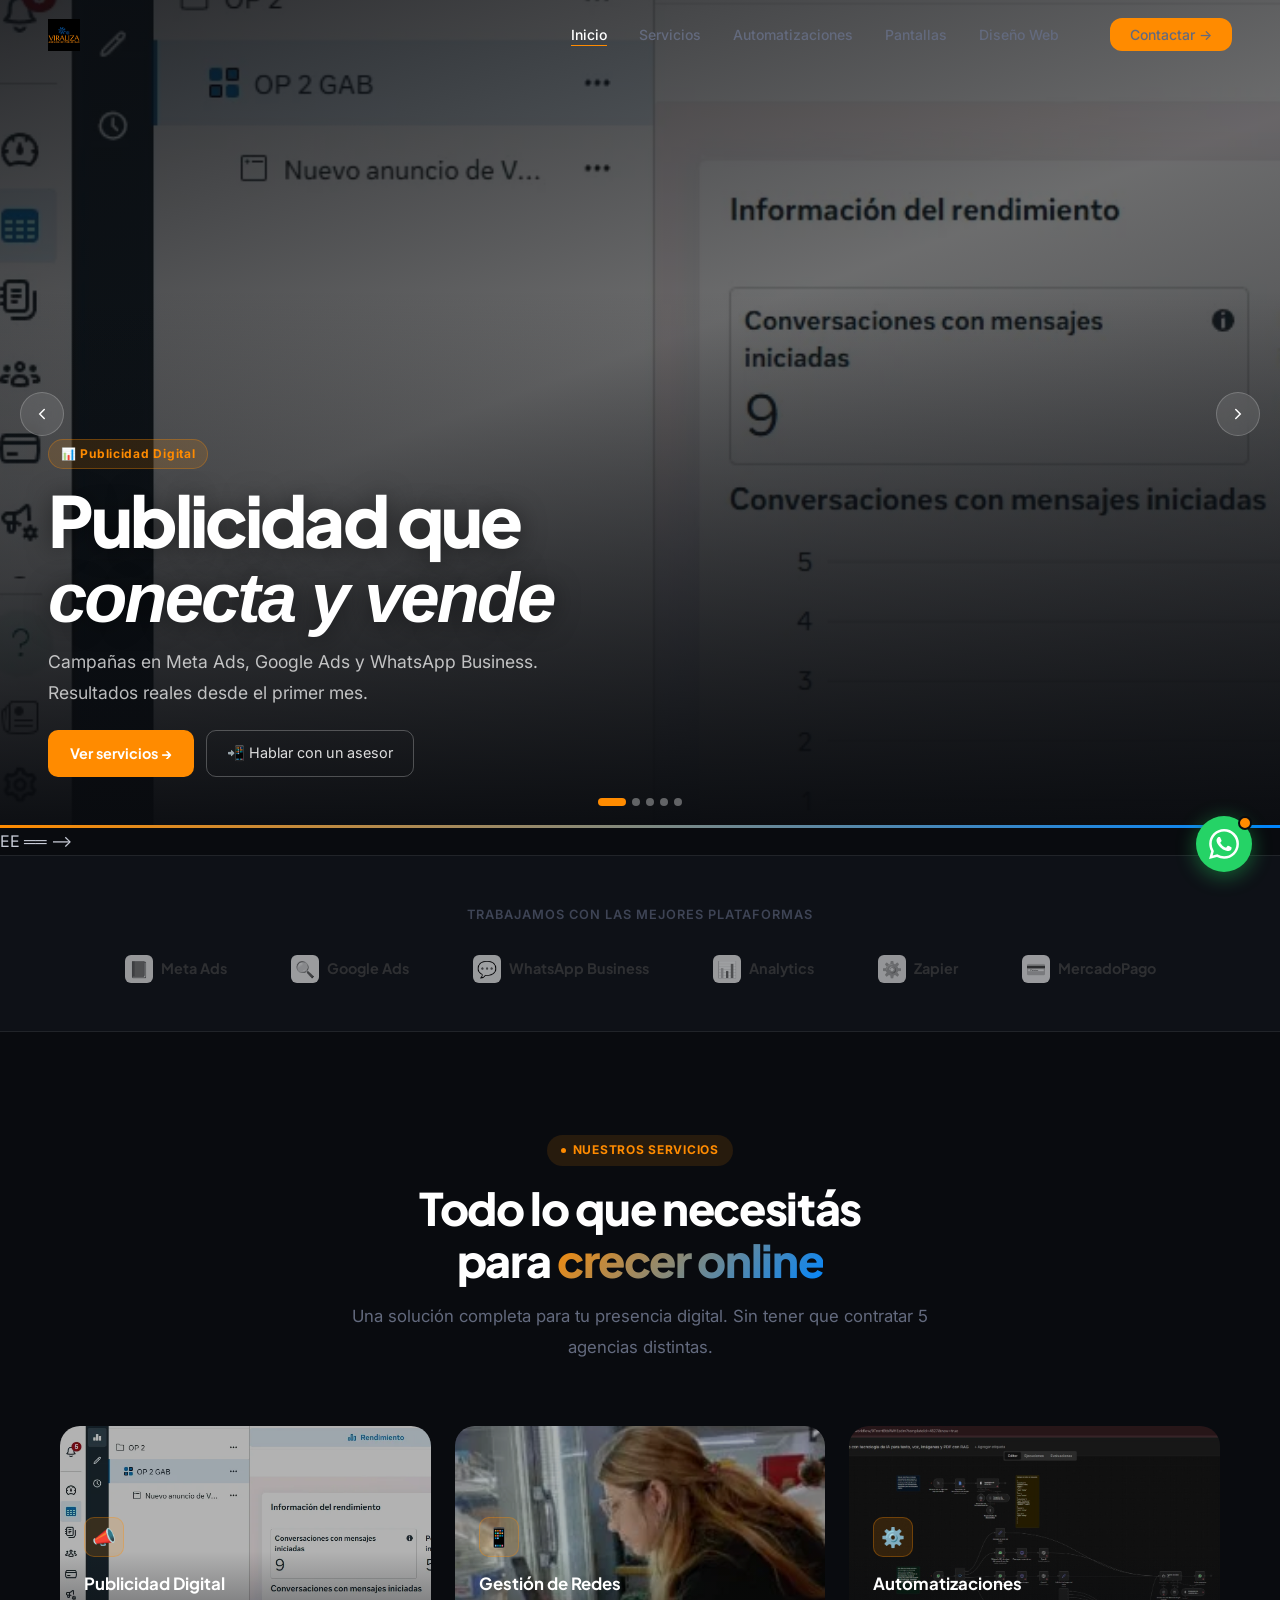
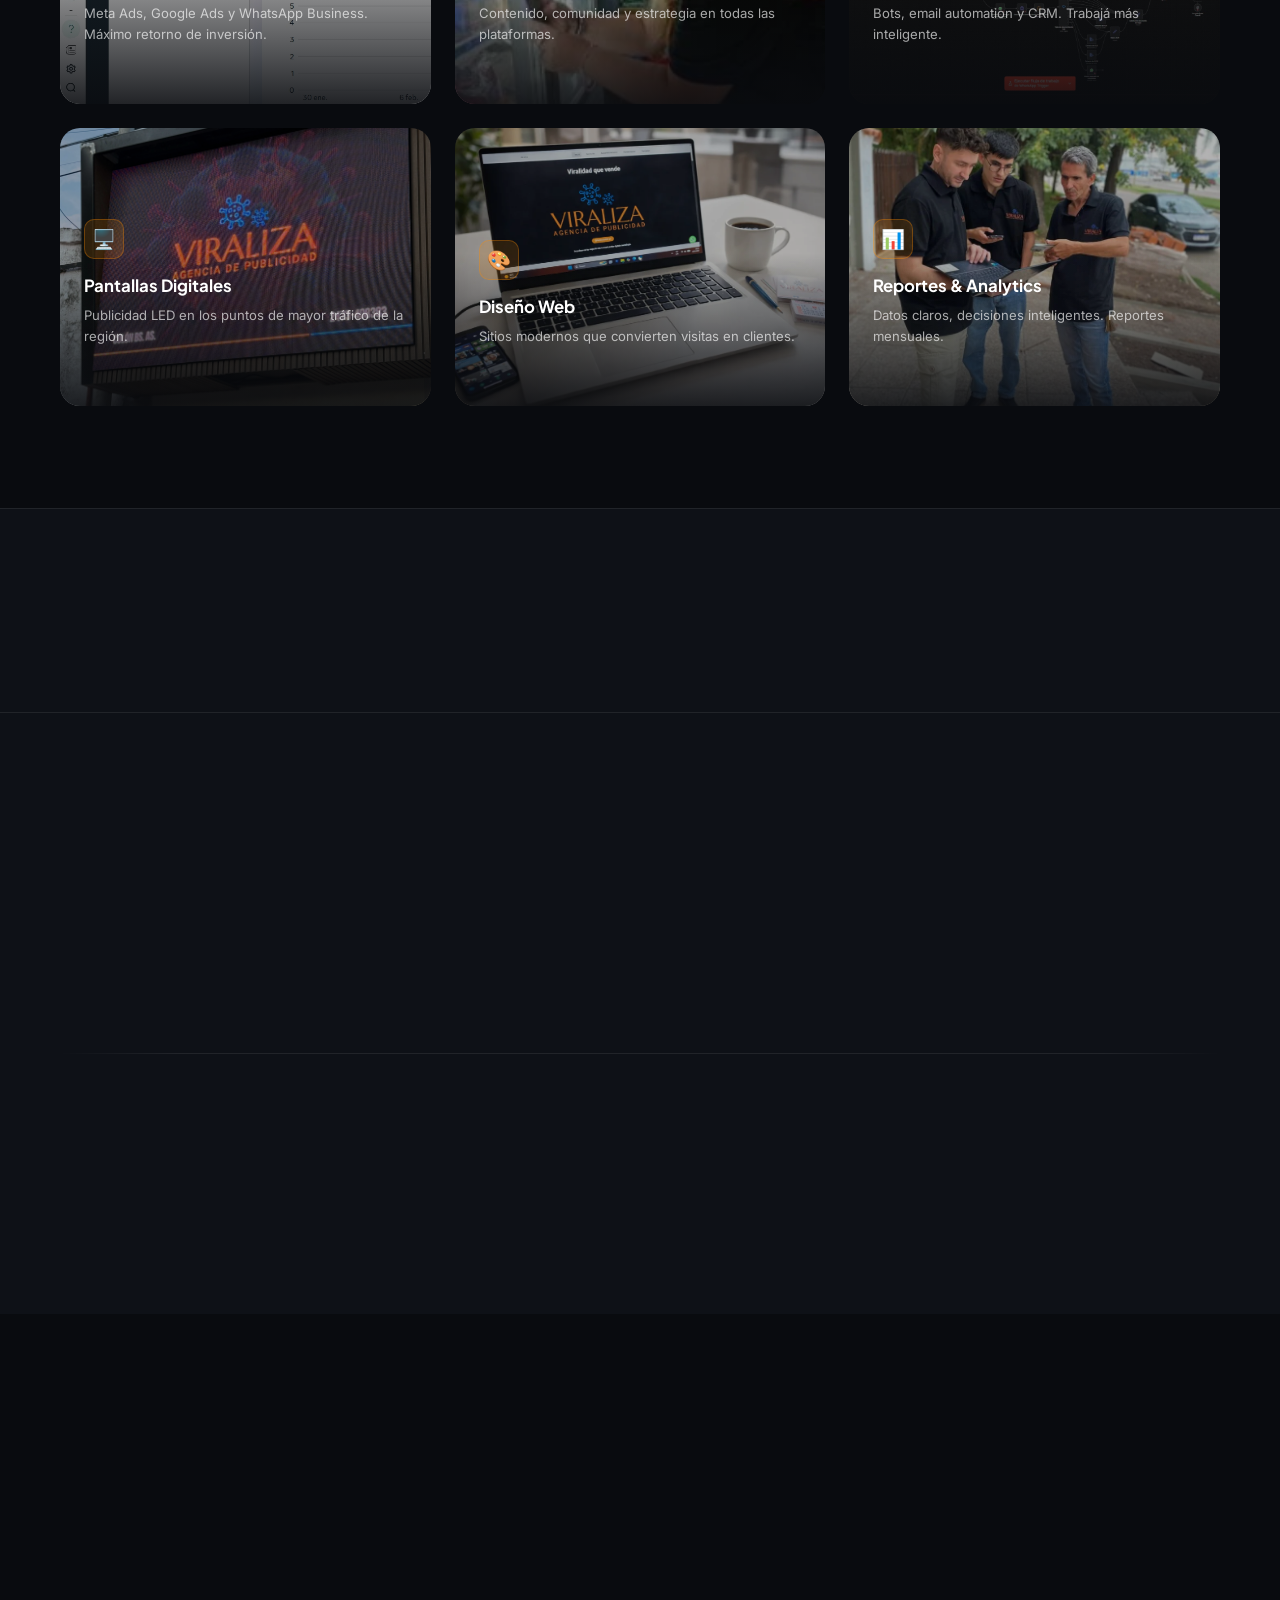
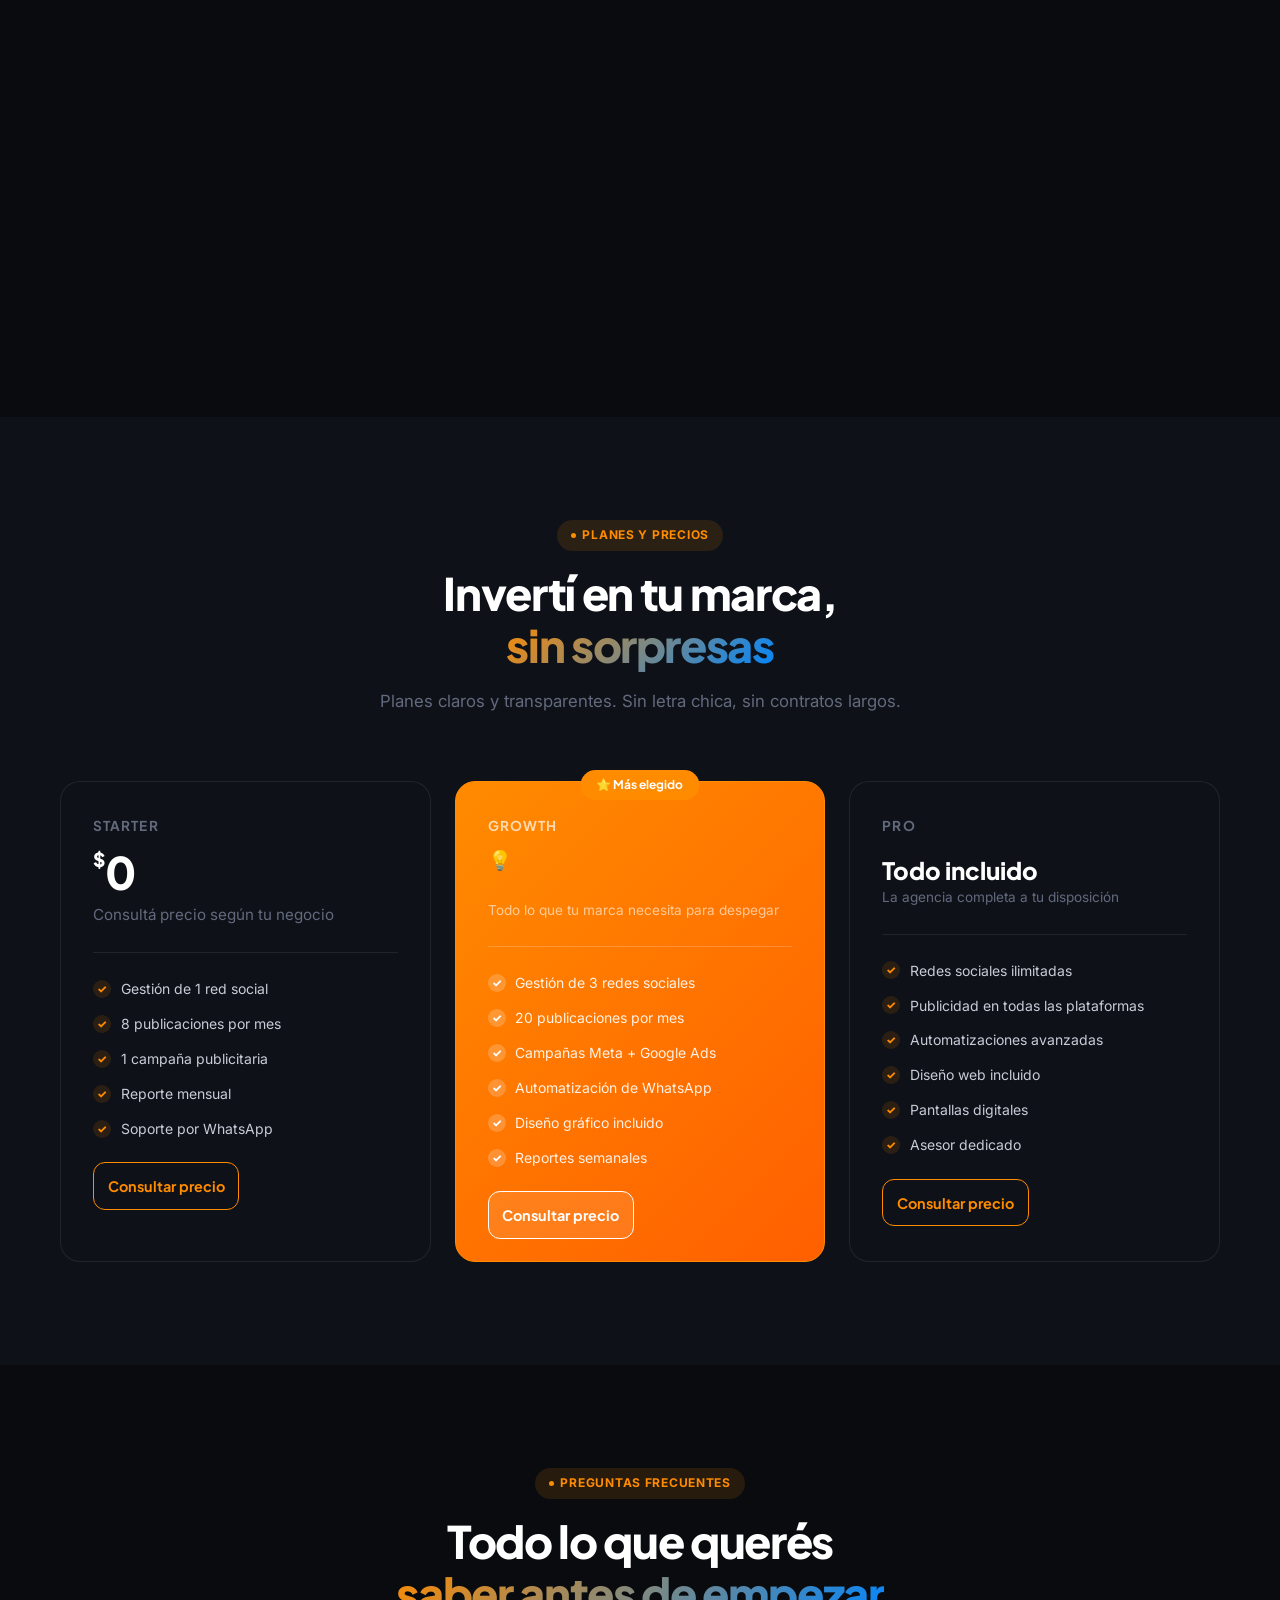
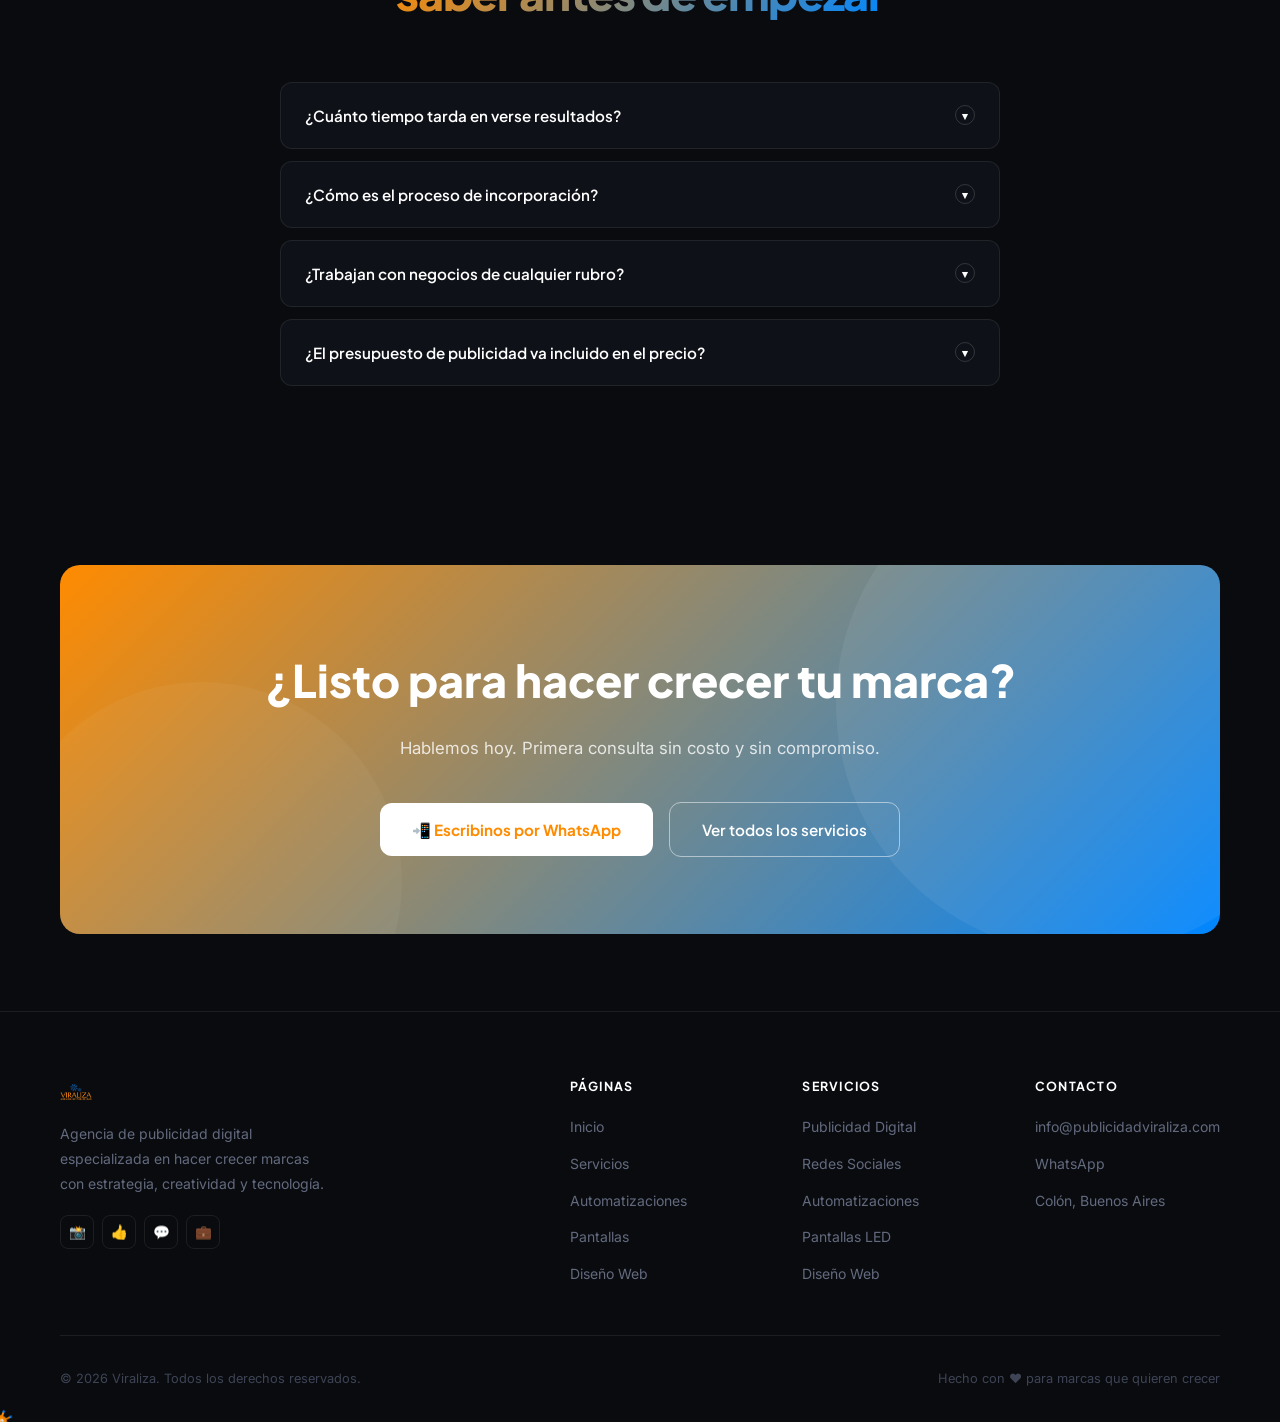
==== commit 8b7fd34a: "Add files via upload" ====
--- a/index.html
+++ b/index.html
@@ -26,109 +26,191 @@
 </nav>
 
 <!-- ══ HERO SLIDER ══ -->
-<div class="slider-section">
-  <div class="slideshow" id="heroSlider">
-
-    <!-- Slide 1 — Publicidad Digital -->
-    <div class="slide active" id="slide-0">
-      <img class="slide-img" src="assets/img/servicio/s3.webp" alt="Meta Ads — Publicidad Digital">
-      <div class="slide-overlay"></div>
-      <div class="slide-content">
-        <div class="slide-text">
-          <div class="slide-tag">Agencia Digital · Colón, Buenos Aires</div>
-          <h1 class="slide-title">Publicidad que<br><em>conecta y vende</em></h1>
-          <p class="slide-desc">Campañas en Meta Ads, Google Ads y WhatsApp Business. Resultados reales desde el primer mes.</p>
-          <div class="slide-actions">
-            <a href="servicios.html" class="btn-primary">Ver servicios <svg width="14" height="14" viewBox="0 0 24 24" fill="none" stroke="currentColor" stroke-width="2.5"><path d="M5 12h14M12 5l7 7-7 7"/></svg></a>
-            <a href="https://wa.me/5493416641391" class="btn-secondary" target="_blank">📲 Hablar con un asesor</a>
-          </div>
-        </div>
-      </div>
-    </div>
-
-    <!-- Slide 2 — Gestión de Redes -->
-    <div class="slide" id="slide-1">
-      <img class="slide-img" src="assets/img/servicio/s7.webp" alt="Gestión de Redes Sociales">
-      <div class="slide-overlay"></div>
-      <div class="slide-content">
-        <div class="slide-text">
-          <div class="slide-tag">Social Media</div>
-          <h1 class="slide-title">Tu marca activa<br><em>todos los días</em></h1>
-          <p class="slide-desc">Gestión de redes, contenido de impacto y comunidad que crece. Instagram, WhatsApp Business, Facebook y más.</p>
-          <div class="slide-actions">
-            <a href="servicios.html" class="btn-primary">Gestión de redes <svg width="14" height="14" viewBox="0 0 24 24" fill="none" stroke="currentColor" stroke-width="2.5"><path d="M5 12h14M12 5l7 7-7 7"/></svg></a>
-            <a href="https://wa.me/5493416641391" class="btn-secondary" target="_blank">📲 Consultanos</a>
-          </div>
-        </div>
-      </div>
-    </div>
-
-    <!-- Slide 3 — Pantallas LED -->
-    <div class="slide" id="slide-2">
-      <img class="slide-img" src="assets/img/servicio/s9.webp" alt="Pantallas LED Digitales">
-      <div class="slide-overlay"></div>
-      <div class="slide-content">
-        <div class="slide-text">
-          <div class="slide-tag">Publicidad Exterior</div>
-          <h1 class="slide-title">Pantallas LED<br><em>donde más se ve</em></h1>
-          <p class="slide-desc">Tu marca en los puntos de mayor tráfico de la región. Visibilidad máxima, 24 horas al día.</p>
-          <div class="slide-actions">
-            <a href="pantallas.html" class="btn-primary">Ver ubicaciones <svg width="14" height="14" viewBox="0 0 24 24" fill="none" stroke="currentColor" stroke-width="2.5"><path d="M5 12h14M12 5l7 7-7 7"/></svg></a>
-            <a href="https://wa.me/5493416641391" class="btn-secondary" target="_blank">📲 Consultar precios</a>
-          </div>
-        </div>
-      </div>
-    </div>
-
-    <!-- Slide 4 — Automatizaciones -->
-    <div class="slide" id="slide-3">
-      <img class="slide-img" src="assets/img/automati/a4.jpeg" alt="Automatizaciones">
-      <div class="slide-overlay"></div>
-      <div class="slide-content">
-        <div class="slide-text">
-          <div class="slide-tag">Automatizaciones</div>
-          <h1 class="slide-title">Tu negocio en<br><em>piloto automático</em></h1>
-          <p class="slide-desc">Bots de WhatsApp, email automation y CRM integrado. Respondé y vendé mientras dormís.</p>
-          <div class="slide-actions">
-            <a href="automatizaciones.html" class="btn-primary">Ver automatizaciones <svg width="14" height="14" viewBox="0 0 24 24" fill="none" stroke="currentColor" stroke-width="2.5"><path d="M5 12h14M12 5l7 7-7 7"/></svg></a>
-            
-          </div>
-        </div>
-      </div>
-    </div>
-
-    <!-- Slide 5 — Diseño Web -->
-    <div class="slide" id="slide-4">
-      <img class="slide-img" src="assets/img/servicio/s1.webp" alt="Diseño Web Viraliza">
-      <div class="slide-overlay"></div>
-      <div class="slide-content">
-        <div class="slide-text">
-          <div class="slide-tag">Diseño Web</div>
-          <h1 class="slide-title">Sitios que<br><em>convierten visitas</em></h1>
-          <p class="slide-desc">Landing pages, sitios corporativos y tiendas online. Modernos, rápidos y orientados a vender.</p>
-          <div class="slide-actions">
-            <a href="diseno-web.html" class="btn-primary">Ver proyectos <svg width="14" height="14" viewBox="0 0 24 24" fill="none" stroke="currentColor" stroke-width="2.5"><path d="M5 12h14M12 5l7 7-7 7"/></svg></a>
-            <a href="https://wa.me/5493416641391" class="btn-secondary" target="_blank">📲 Pedir presupuesto</a>
-          </div>
-        </div>
-      </div>
-    </div>
-
-    <!-- Arrows -->
-    <button class="slide-arrow prev" onclick="sliderMove(-1)" aria-label="Anterior">
-      <svg viewBox="0 0 24 24" fill="none" stroke-width="2" stroke-linecap="round"><path d="M15 18l-6-6 6-6"/></svg>
-    </button>
-    <button class="slide-arrow next" onclick="sliderMove(1)" aria-label="Siguiente">
-      <svg viewBox="0 0 24 24" fill="none" stroke-width="2" stroke-linecap="round"><path d="M9 18l6-6-6-6"/></svg>
-    </button>
-
-    <!-- Dots y progress FUERA de los slides para que siempre sean visibles -->
-    <div id="sliderDots" style="position:absolute;bottom:28px;left:50%;transform:translateX(-50%);display:flex;align-items:center;gap:.5rem;z-index:20"></div>
-    <div id="slideProgress" style="position:absolute;bottom:0;left:0;height:3px;background:linear-gradient(90deg,#ff8b00,#0086ff);width:0%;z-index:20"></div>
-  </div>
+<div id="heroSlider" style="position:relative;width:100%;height:92vh;min-height:560px;overflow:hidden;background:#090b0f">
+
+  <div id="vslide-0" style="position:absolute;top:0;left:0;width:100%;height:100%;display:block;overflow:hidden">
+    <!-- imagen de fondo -->
+    <img src="assets/img/servicio/s3.webp" alt="Meta Ads — Publicidad Digital"
+         style="position:absolute;top:0;left:0;width:100%;height:100%;object-fit:cover;object-position:center;filter:brightness(.52);transition:transform 7s ease;transform:scale(1.03)">
+    <!-- overlay gradiente -->
+    <div style="position:absolute;top:0;left:0;width:100%;height:100%;background:linear-gradient(160deg,rgba(9,11,15,.75) 0%,rgba(9,11,15,.2) 45%,rgba(9,11,15,.7) 100%)"></div>
+    <!-- gradiente abajo para texto -->
+    <div style="position:absolute;bottom:0;left:0;right:0;height:65%;background:linear-gradient(to top,rgba(9,11,15,.95) 0%,transparent 100%)"></div>
+    <!-- contenido -->
+    <div style="position:absolute;bottom:0;left:0;right:0;padding:clamp(1.5rem,4vw,3.5rem) clamp(1.5rem,5vw,3rem);z-index:2">
+      <div style="display:inline-flex;align-items:center;gap:5px;padding:4px 12px;background:rgba(255,139,0,.14);border:1px solid rgba(255,139,0,.3);border-radius:99px;font-size:.75rem;font-weight:700;color:#ff8b00;letter-spacing:.06em;margin-bottom:14px">📊 Publicidad Digital</div>
+      <h1 style="font-family:'Plus Jakarta Sans',sans-serif;font-size:clamp(2rem,5.5vw,4.5rem);font-weight:800;color:#fff;line-height:1.05;letter-spacing:-.04em;margin-bottom:12px;text-shadow:0 2px 24px rgba(0,0,0,.5)">Publicidad que<br><em>conecta y vende</em></h1>
+      <p style="font-size:clamp(.9rem,2vw,1.1rem);color:rgba(255,255,255,.72);max-width:520px;line-height:1.75;margin-bottom:22px">Campañas en Meta Ads, Google Ads y WhatsApp Business. Resultados reales desde el primer mes.</p>
+      <div style="display:flex;gap:12px;flex-wrap:wrap">
+        <a href="servicios.html" style="display:inline-flex;align-items:center;gap:6px;padding:10px 22px;background:#ff8b00;color:#fff;font-family:'Plus Jakarta Sans',sans-serif;font-weight:700;font-size:.9rem;border-radius:10px;text-decoration:none;transition:box-shadow .2s">Ver servicios →</a>
+        <a href="https://wa.me/5493416641391" target="_blank" style="display:inline-flex;align-items:center;gap:6px;padding:10px 20px;background:transparent;color:rgba(255,255,255,.85);font-size:.9rem;border-radius:10px;text-decoration:none;border:1px solid rgba(255,255,255,.25);transition:background .2s">📲 Hablar con un asesor</a>
+      </div>
+    </div>
+  </div>
+
+  <div id="vslide-1" style="position:absolute;top:0;left:0;width:100%;height:100%;display:none;overflow:hidden">
+    <!-- imagen de fondo -->
+    <img src="assets/img/servicio/s7.webp" alt="Gestión de Redes Sociales"
+         style="position:absolute;top:0;left:0;width:100%;height:100%;object-fit:cover;object-position:center;filter:brightness(.52);transition:transform 7s ease;transform:scale(1.03)">
+    <!-- overlay gradiente -->
+    <div style="position:absolute;top:0;left:0;width:100%;height:100%;background:linear-gradient(160deg,rgba(9,11,15,.75) 0%,rgba(9,11,15,.2) 45%,rgba(9,11,15,.7) 100%)"></div>
+    <!-- gradiente abajo para texto -->
+    <div style="position:absolute;bottom:0;left:0;right:0;height:65%;background:linear-gradient(to top,rgba(9,11,15,.95) 0%,transparent 100%)"></div>
+    <!-- contenido -->
+    <div style="position:absolute;bottom:0;left:0;right:0;padding:clamp(1.5rem,4vw,3.5rem) clamp(1.5rem,5vw,3rem);z-index:2">
+      <div style="display:inline-flex;align-items:center;gap:5px;padding:4px 12px;background:rgba(255,139,0,.14);border:1px solid rgba(255,139,0,.3);border-radius:99px;font-size:.75rem;font-weight:700;color:#ff8b00;letter-spacing:.06em;margin-bottom:14px">📱 Social Media</div>
+      <h1 style="font-family:'Plus Jakarta Sans',sans-serif;font-size:clamp(2rem,5.5vw,4.5rem);font-weight:800;color:#fff;line-height:1.05;letter-spacing:-.04em;margin-bottom:12px;text-shadow:0 2px 24px rgba(0,0,0,.5)">Tu marca activa<br><em>todos los días</em></h1>
+      <p style="font-size:clamp(.9rem,2vw,1.1rem);color:rgba(255,255,255,.72);max-width:520px;line-height:1.75;margin-bottom:22px">Contenido, comunidad y estrategia en todas las plataformas. Instagram, WhatsApp Business, Facebook y más.</p>
+      <div style="display:flex;gap:12px;flex-wrap:wrap">
+        <a href="servicios.html" style="display:inline-flex;align-items:center;gap:6px;padding:10px 22px;background:#ff8b00;color:#fff;font-family:'Plus Jakarta Sans',sans-serif;font-weight:700;font-size:.9rem;border-radius:10px;text-decoration:none;transition:box-shadow .2s">Ver servicios →</a>
+        <a href="https://wa.me/5493416641391" target="_blank" style="display:inline-flex;align-items:center;gap:6px;padding:10px 20px;background:transparent;color:rgba(255,255,255,.85);font-size:.9rem;border-radius:10px;text-decoration:none;border:1px solid rgba(255,255,255,.25);transition:background .2s">📲 Consultanos</a>
+      </div>
+    </div>
+  </div>
+
+  <div id="vslide-2" style="position:absolute;top:0;left:0;width:100%;height:100%;display:none;overflow:hidden">
+    <!-- imagen de fondo -->
+    <img src="assets/img/servicio/s9.webp" alt="Pantallas LED Digitales"
+         style="position:absolute;top:0;left:0;width:100%;height:100%;object-fit:cover;object-position:center;filter:brightness(.52);transition:transform 7s ease;transform:scale(1.03)">
+    <!-- overlay gradiente -->
+    <div style="position:absolute;top:0;left:0;width:100%;height:100%;background:linear-gradient(160deg,rgba(9,11,15,.75) 0%,rgba(9,11,15,.2) 45%,rgba(9,11,15,.7) 100%)"></div>
+    <!-- gradiente abajo para texto -->
+    <div style="position:absolute;bottom:0;left:0;right:0;height:65%;background:linear-gradient(to top,rgba(9,11,15,.95) 0%,transparent 100%)"></div>
+    <!-- contenido -->
+    <div style="position:absolute;bottom:0;left:0;right:0;padding:clamp(1.5rem,4vw,3.5rem) clamp(1.5rem,5vw,3rem);z-index:2">
+      <div style="display:inline-flex;align-items:center;gap:5px;padding:4px 12px;background:rgba(255,139,0,.14);border:1px solid rgba(255,139,0,.3);border-radius:99px;font-size:.75rem;font-weight:700;color:#ff8b00;letter-spacing:.06em;margin-bottom:14px">🖥️ Publicidad Exterior</div>
+      <h1 style="font-family:'Plus Jakarta Sans',sans-serif;font-size:clamp(2rem,5.5vw,4.5rem);font-weight:800;color:#fff;line-height:1.05;letter-spacing:-.04em;margin-bottom:12px;text-shadow:0 2px 24px rgba(0,0,0,.5)">Pantallas LED<br><em>donde más se ve</em></h1>
+      <p style="font-size:clamp(.9rem,2vw,1.1rem);color:rgba(255,255,255,.72);max-width:520px;line-height:1.75;margin-bottom:22px">Tu marca en los puntos de mayor tráfico de la región. Visibilidad máxima, 24 horas al día.</p>
+      <div style="display:flex;gap:12px;flex-wrap:wrap">
+        <a href="pantallas.html" style="display:inline-flex;align-items:center;gap:6px;padding:10px 22px;background:#ff8b00;color:#fff;font-family:'Plus Jakarta Sans',sans-serif;font-weight:700;font-size:.9rem;border-radius:10px;text-decoration:none;transition:box-shadow .2s">Ver ubicaciones →</a>
+        <a href="https://wa.me/5493416641391" target="_blank" style="display:inline-flex;align-items:center;gap:6px;padding:10px 20px;background:transparent;color:rgba(255,255,255,.85);font-size:.9rem;border-radius:10px;text-decoration:none;border:1px solid rgba(255,255,255,.25);transition:background .2s">📲 Consultar precios</a>
+      </div>
+    </div>
+  </div>
+
+  <div id="vslide-3" style="position:absolute;top:0;left:0;width:100%;height:100%;display:none;overflow:hidden">
+    <!-- imagen de fondo -->
+    <img src="assets/img/automati/a4.jpeg" alt="Automatizaciones"
+         style="position:absolute;top:0;left:0;width:100%;height:100%;object-fit:cover;object-position:center;filter:brightness(.52);transition:transform 7s ease;transform:scale(1.03)">
+    <!-- overlay gradiente -->
+    <div style="position:absolute;top:0;left:0;width:100%;height:100%;background:linear-gradient(160deg,rgba(9,11,15,.75) 0%,rgba(9,11,15,.2) 45%,rgba(9,11,15,.7) 100%)"></div>
+    <!-- gradiente abajo para texto -->
+    <div style="position:absolute;bottom:0;left:0;right:0;height:65%;background:linear-gradient(to top,rgba(9,11,15,.95) 0%,transparent 100%)"></div>
+    <!-- contenido -->
+    <div style="position:absolute;bottom:0;left:0;right:0;padding:clamp(1.5rem,4vw,3.5rem) clamp(1.5rem,5vw,3rem);z-index:2">
+      <div style="display:inline-flex;align-items:center;gap:5px;padding:4px 12px;background:rgba(255,139,0,.14);border:1px solid rgba(255,139,0,.3);border-radius:99px;font-size:.75rem;font-weight:700;color:#ff8b00;letter-spacing:.06em;margin-bottom:14px">⚙️ Automatizaciones</div>
+      <h1 style="font-family:'Plus Jakarta Sans',sans-serif;font-size:clamp(2rem,5.5vw,4.5rem);font-weight:800;color:#fff;line-height:1.05;letter-spacing:-.04em;margin-bottom:12px;text-shadow:0 2px 24px rgba(0,0,0,.5)">Tu negocio en<br><em>piloto automático</em></h1>
+      <p style="font-size:clamp(.9rem,2vw,1.1rem);color:rgba(255,255,255,.72);max-width:520px;line-height:1.75;margin-bottom:22px">Bots de WhatsApp, email automation y CRM integrado. Respondé y vendé mientras dormís.</p>
+      <div style="display:flex;gap:12px;flex-wrap:wrap">
+        <a href="automatizaciones.html" style="display:inline-flex;align-items:center;gap:6px;padding:10px 22px;background:#ff8b00;color:#fff;font-family:'Plus Jakarta Sans',sans-serif;font-weight:700;font-size:.9rem;border-radius:10px;text-decoration:none;transition:box-shadow .2s">Ver automatizaciones →</a>
+        <a href="https://wa.me/5493416641391" target="_blank" style="display:inline-flex;align-items:center;gap:6px;padding:10px 20px;background:transparent;color:rgba(255,255,255,.85);font-size:.9rem;border-radius:10px;text-decoration:none;border:1px solid rgba(255,255,255,.25);transition:background .2s">📲 Consultanos</a>
+      </div>
+    </div>
+  </div>
+
+  <div id="vslide-4" style="position:absolute;top:0;left:0;width:100%;height:100%;display:none;overflow:hidden">
+    <!-- imagen de fondo -->
+    <img src="assets/img/servicio/s1.webp" alt="Diseño Web Viraliza"
+         style="position:absolute;top:0;left:0;width:100%;height:100%;object-fit:cover;object-position:center;filter:brightness(.52);transition:transform 7s ease;transform:scale(1.03)">
+    <!-- overlay gradiente -->
+    <div style="position:absolute;top:0;left:0;width:100%;height:100%;background:linear-gradient(160deg,rgba(9,11,15,.75) 0%,rgba(9,11,15,.2) 45%,rgba(9,11,15,.7) 100%)"></div>
+    <!-- gradiente abajo para texto -->
+    <div style="position:absolute;bottom:0;left:0;right:0;height:65%;background:linear-gradient(to top,rgba(9,11,15,.95) 0%,transparent 100%)"></div>
+    <!-- contenido -->
+    <div style="position:absolute;bottom:0;left:0;right:0;padding:clamp(1.5rem,4vw,3.5rem) clamp(1.5rem,5vw,3rem);z-index:2">
+      <div style="display:inline-flex;align-items:center;gap:5px;padding:4px 12px;background:rgba(255,139,0,.14);border:1px solid rgba(255,139,0,.3);border-radius:99px;font-size:.75rem;font-weight:700;color:#ff8b00;letter-spacing:.06em;margin-bottom:14px">🎨 Diseño Web</div>
+      <h1 style="font-family:'Plus Jakarta Sans',sans-serif;font-size:clamp(2rem,5.5vw,4.5rem);font-weight:800;color:#fff;line-height:1.05;letter-spacing:-.04em;margin-bottom:12px;text-shadow:0 2px 24px rgba(0,0,0,.5)">Sitios que<br><em>convierten visitas</em></h1>
+      <p style="font-size:clamp(.9rem,2vw,1.1rem);color:rgba(255,255,255,.72);max-width:520px;line-height:1.75;margin-bottom:22px">Landing pages, sitios corporativos y tiendas online. Modernos, rápidos y orientados a vender.</p>
+      <div style="display:flex;gap:12px;flex-wrap:wrap">
+        <a href="diseno-web.html" style="display:inline-flex;align-items:center;gap:6px;padding:10px 22px;background:#ff8b00;color:#fff;font-family:'Plus Jakarta Sans',sans-serif;font-weight:700;font-size:.9rem;border-radius:10px;text-decoration:none;transition:box-shadow .2s">Ver proyectos →</a>
+        <a href="https://wa.me/5493416641391" target="_blank" style="display:inline-flex;align-items:center;gap:6px;padding:10px 20px;background:transparent;color:rgba(255,255,255,.85);font-size:.9rem;border-radius:10px;text-decoration:none;border:1px solid rgba(255,255,255,.25);transition:background .2s">📲 Pedir presupuesto</a>
+      </div>
+    </div>
+  </div>
+
+  <!-- Flecha izquierda -->
+  <button onclick="vsMove(-1)" aria-label="Anterior"
+    style="position:absolute;left:20px;top:50%;transform:translateY(-50%);z-index:10;width:44px;height:44px;border-radius:50%;background:rgba(255,255,255,.1);border:1px solid rgba(255,255,255,.2);cursor:pointer;display:flex;align-items:center;justify-content:center;backdrop-filter:blur(8px);transition:background .2s">
+    <svg width="18" height="18" viewBox="0 0 24 24" fill="none" stroke="white" stroke-width="2" stroke-linecap="round"><path d="M15 18l-6-6 6-6"/></svg>
+  </button>
+  <!-- Flecha derecha -->
+  <button onclick="vsMove(1)" aria-label="Siguiente"
+    style="position:absolute;right:20px;top:50%;transform:translateY(-50%);z-index:10;width:44px;height:44px;border-radius:50%;background:rgba(255,255,255,.1);border:1px solid rgba(255,255,255,.2);cursor:pointer;display:flex;align-items:center;justify-content:center;backdrop-filter:blur(8px);transition:background .2s">
+    <svg width="18" height="18" viewBox="0 0 24 24" fill="none" stroke="white" stroke-width="2" stroke-linecap="round"><path d="M9 18l6-6-6-6"/></svg>
+  </button>
+  <!-- Dots -->
+  <div id="vsDots" style="position:absolute;bottom:22px;left:50%;transform:translateX(-50%);display:flex;gap:6px;z-index:10;align-items:center"></div>
+  <!-- Barra de progreso -->
+  <div id="vsBar" style="position:absolute;bottom:0;left:0;height:3px;width:0%;background:linear-gradient(90deg,#ff8b00,#0086ff);z-index:10;transition:none"></div>
 </div>
 
-<!-- ══ MARQUEE ══ -->
+<script>
+(function(){
+  var total = 5;
+  var cur = 0;
+  var dur = 5500;
+  var timer = null;
+  var dots = [];
+
+  // Build dots
+  var dc = document.getElementById('vsDots');
+  for (var i = 0; i < total; i++) {
+    var d = document.createElement('div');
+    d.style.cssText = 'width:8px;height:8px;border-radius:99px;background:rgba(255,255,255,.35);cursor:pointer;transition:width .4s,background .4s,opacity .4s';
+    (function(idx){ d.addEventListener('click', function(){ vsGo(idx); }); })(i);
+    dc.appendChild(d);
+    dots.push(d);
+  }
+
+  function activeDot(n) {
+    dots.forEach(function(d,i){
+      if (i===n) { d.style.width='28px'; d.style.background='#ff8b00'; }
+      else { d.style.width='8px'; d.style.background='rgba(255,255,255,.35)'; }
+    });
+  }
+
+  function startBar() {
+    var bar = document.getElementById('vsBar');
+    if (!bar) return;
+    bar.style.transition = 'none';
+    bar.style.width = '0%';
+    setTimeout(function(){
+      bar.style.transition = 'width ' + dur + 'ms linear';
+      bar.style.width = '100%';
+    }, 50);
+  }
+
+  function vsGo(n) {
+    document.getElementById('vslide-' + cur).style.display = 'none';
+    cur = ((n % total) + total) % total;
+    document.getElementById('vslide-' + cur).style.display = 'block';
+    activeDot(cur);
+    startBar();
+    clearInterval(timer);
+    timer = setInterval(function(){ vsGo(cur + 1); }, dur);
+  }
+
+  window.vsMove = function(dir){ vsGo(cur + dir); };
+
+  // Swipe
+  var tx = 0;
+  var sl = document.getElementById('heroSlider');
+  if (sl) {
+    sl.addEventListener('touchstart', function(e){ tx = e.touches[0].clientX; }, {passive:true});
+    sl.addEventListener('touchend', function(e){
+      var diff = tx - e.changedTouches[0].clientX;
+      if (Math.abs(diff) > 50) vsGo(cur + (diff > 0 ? 1 : -1));
+    });
+  }
+
+  activeDot(0);
+  startBar();
+  timer = setInterval(function(){ vsGo(cur + 1); }, dur);
+})();
+</script>
+
+
+<!-- LOGOS -->EE ══ -->
 
 <!-- LOGOS -->
 <div class="logos-section">
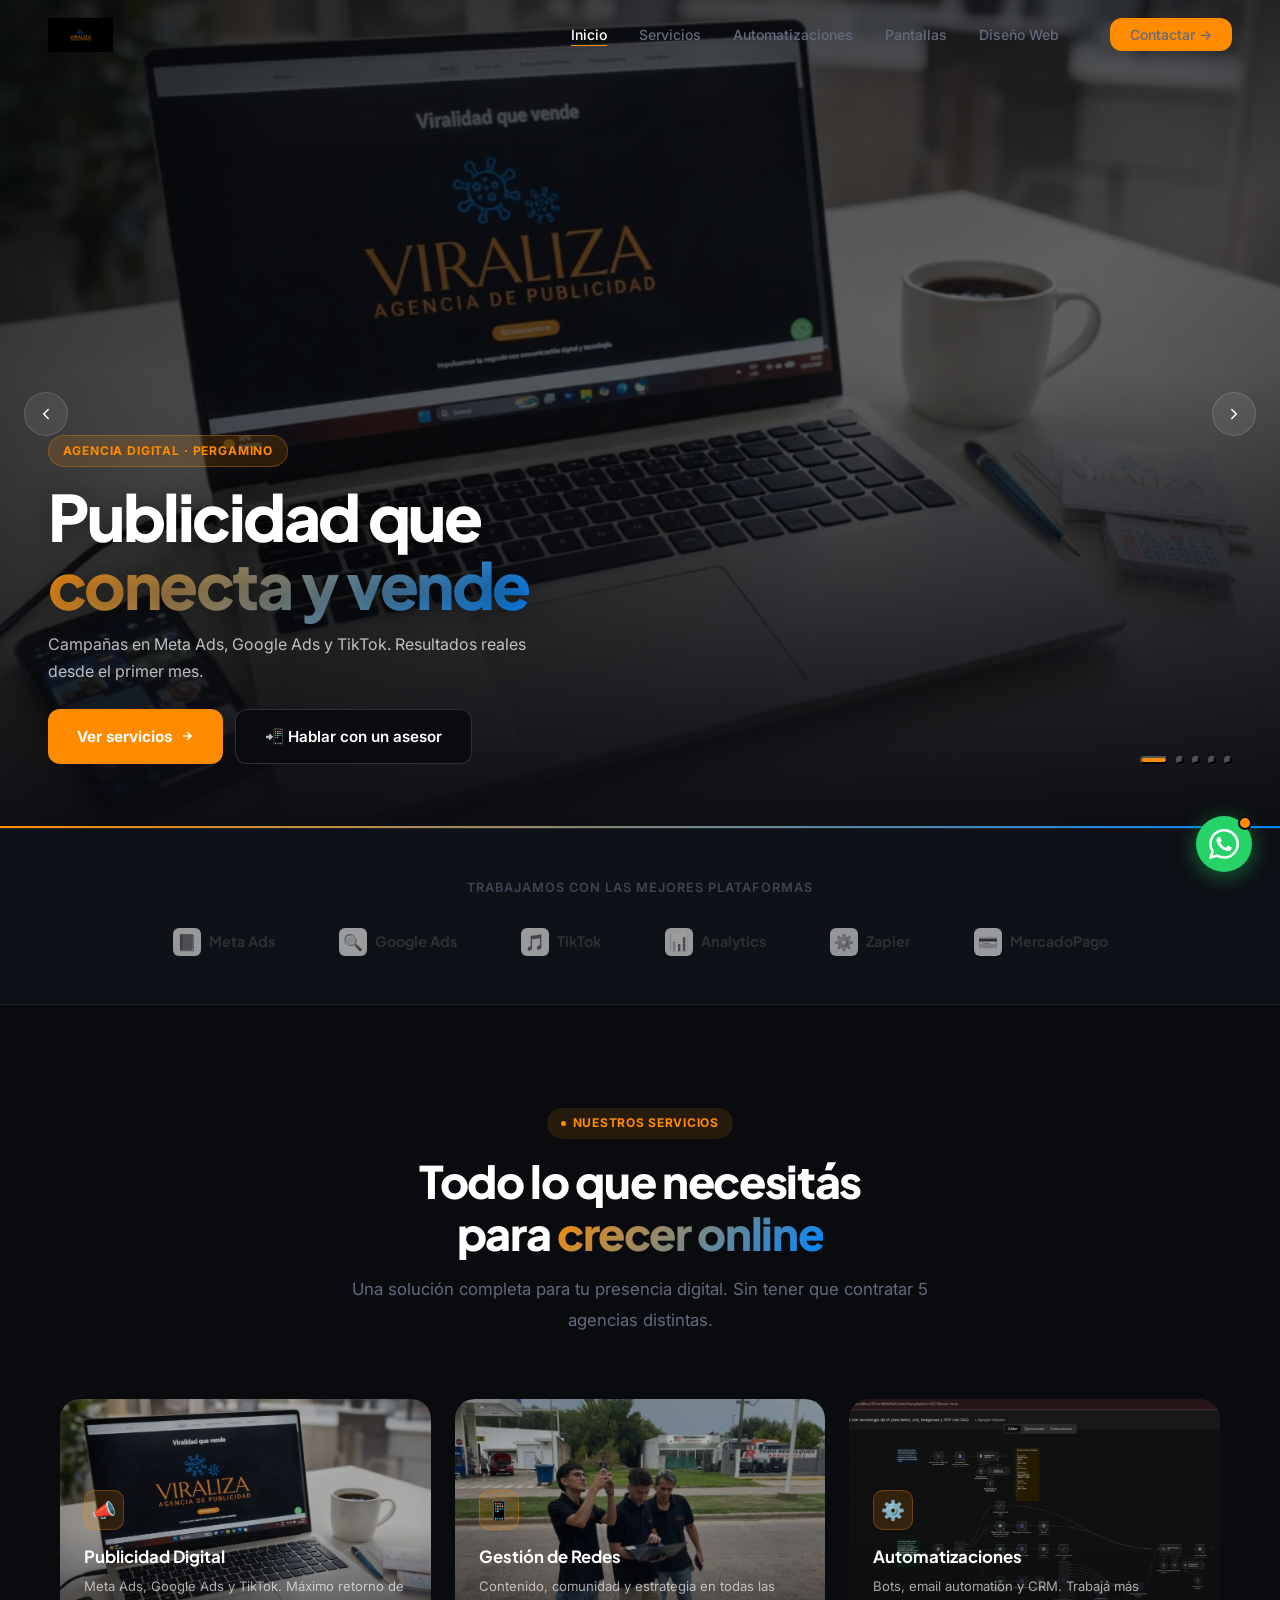
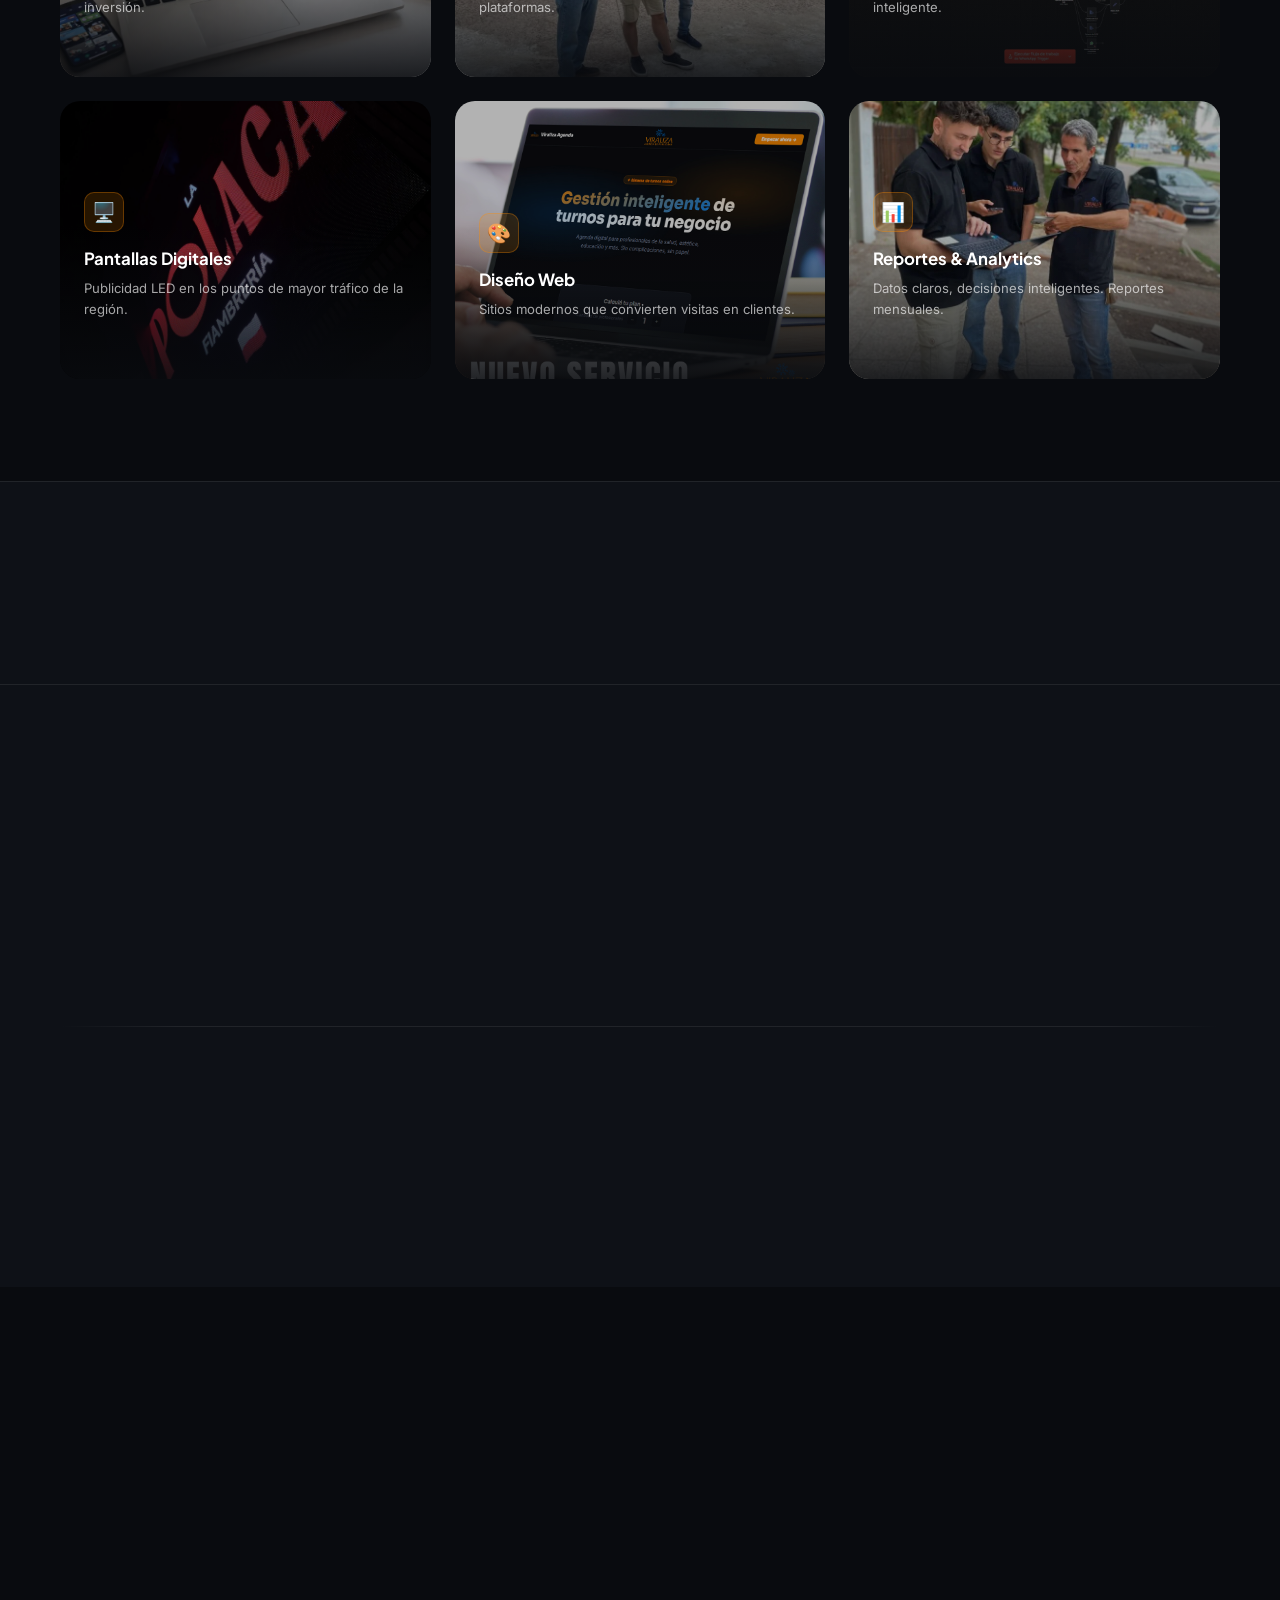
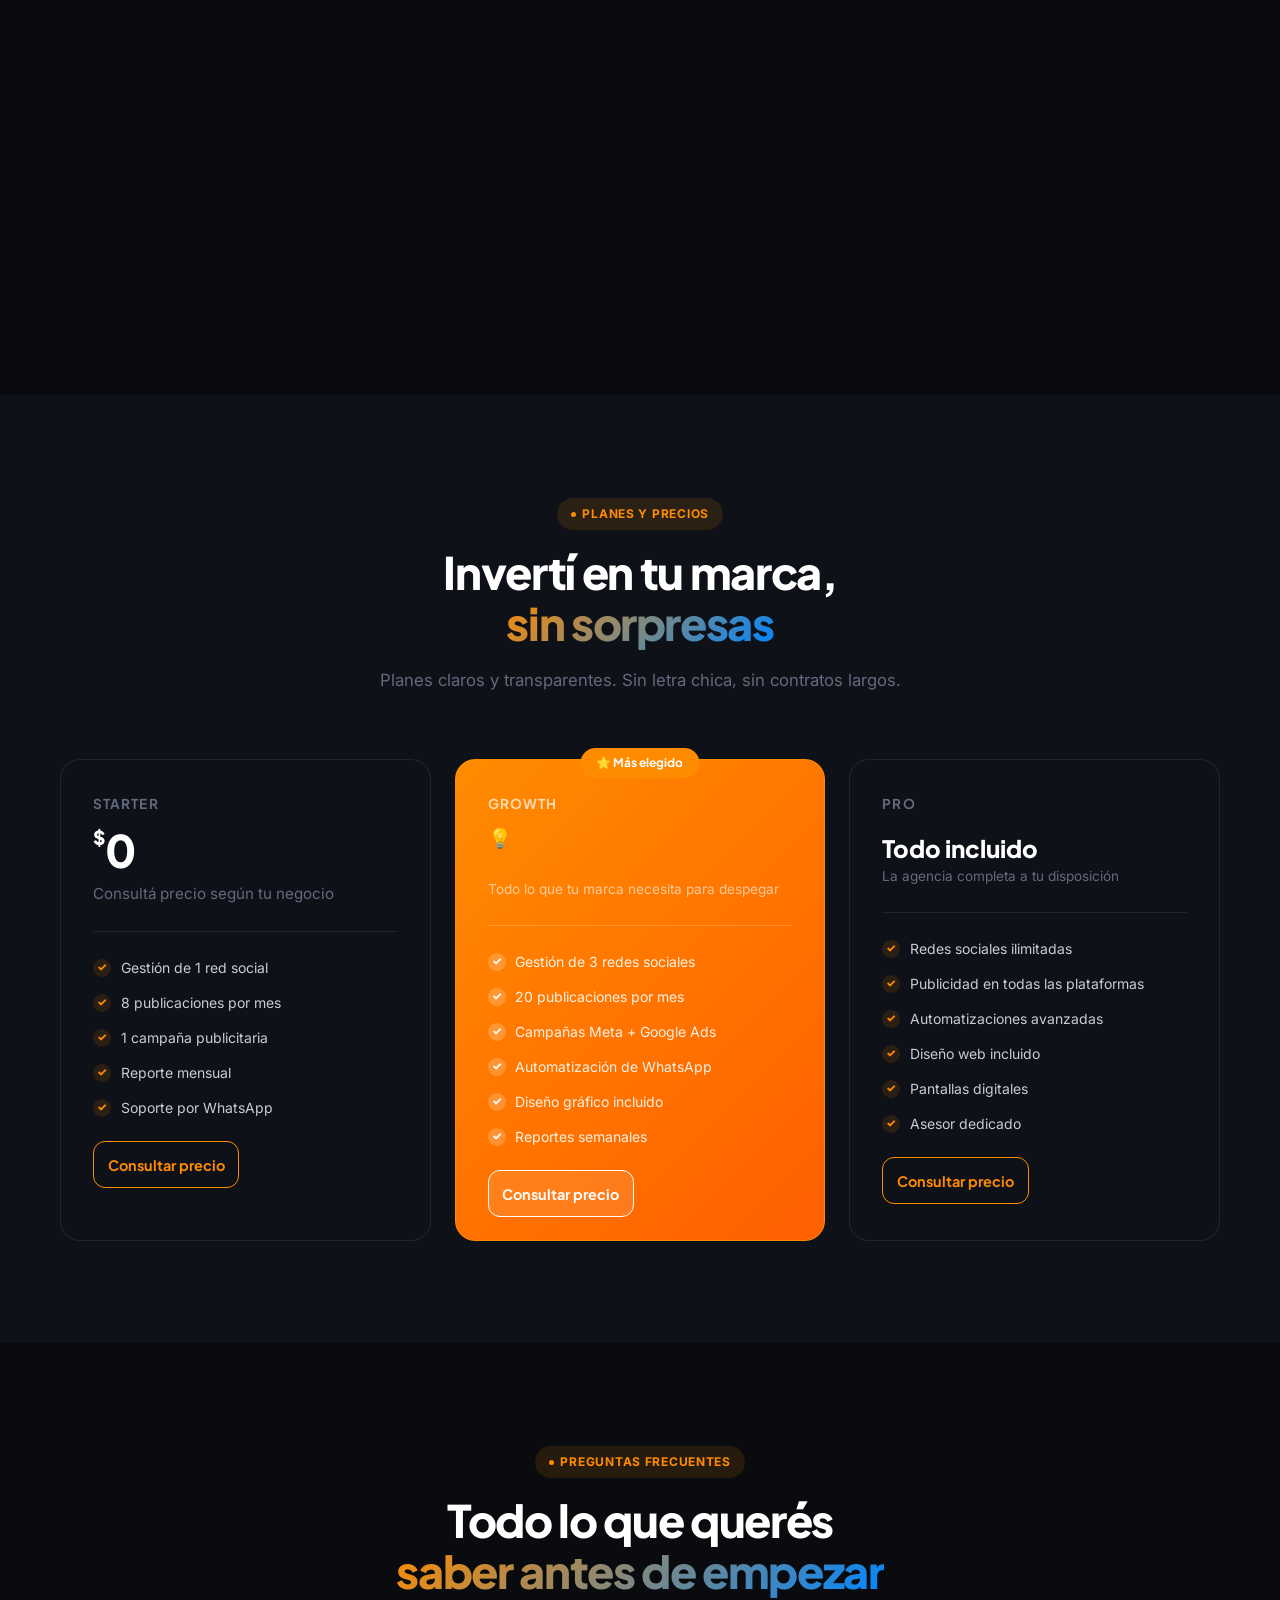
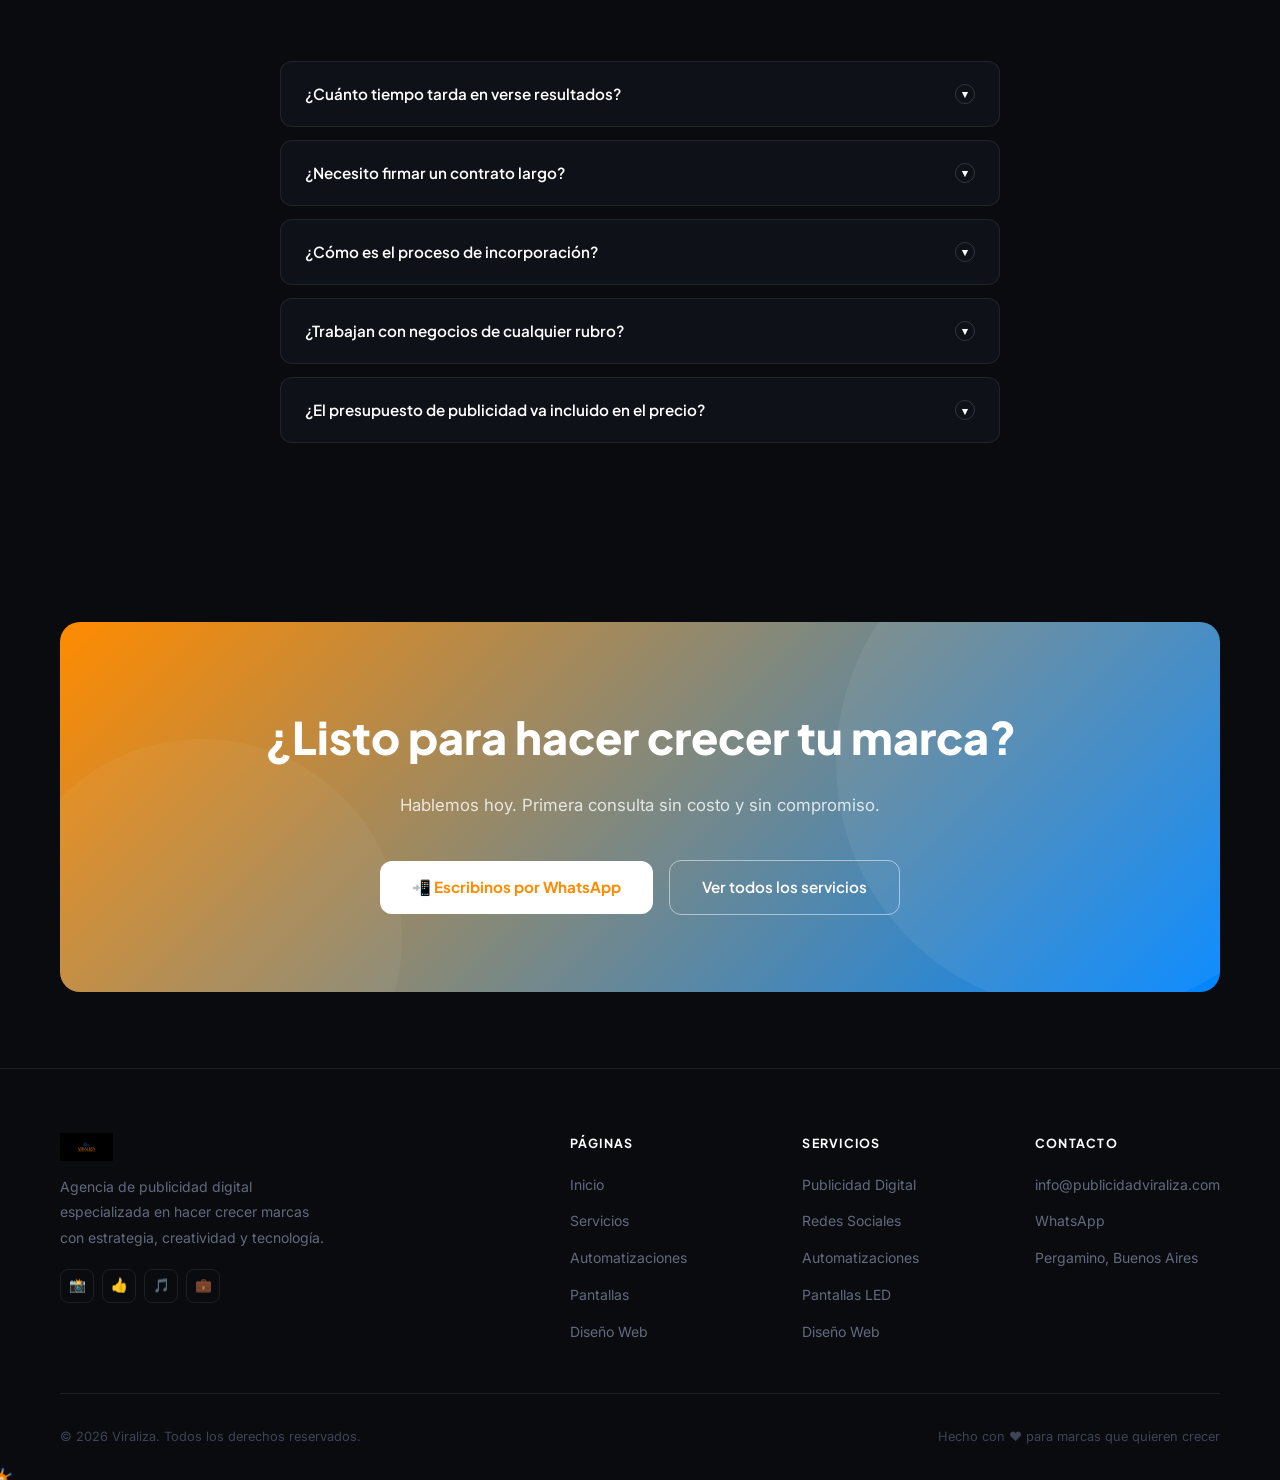
==== commit a5e9fec9: "Add files via upload" ====
--- a/index.html
+++ b/index.html
@@ -12,7 +12,7 @@
 
 <nav>
   <a href="index.html" class="nav-logo">
-    <img src="assets/img/logo/viraliza-logo-real.jpg" alt="Viraliza" style="height:32px;width:auto;object-fit:contain;mix-blend-mode:screen">
+    <img src="assets/img/logo/viraliza-logo.png" alt="Viraliza" style="height:34px;width:auto;object-fit:contain">
   </a>
   <ul class="nav-links">
     <li><a href="index.html" class="active">Inicio</a></li>
@@ -20,197 +20,117 @@
     <li><a href="automatizaciones.html">Automatizaciones</a></li>
     <li><a href="pantallas.html">Pantallas</a></li>
     <li><a href="diseno-web.html">Diseño Web</a></li>
-    <li><a href="https://wa.me/5493416641391" class="nav-cta" target="_blank">Contactar →</a></li>
+    <li><a href="https://wa.me/+541234567890" class="nav-cta" target="_blank">Contactar →</a></li>
   </ul>
   <button class="hamburger" aria-label="Menú"><span></span><span></span><span></span></button>
 </nav>
 
 <!-- ══ HERO SLIDER ══ -->
-<div id="heroSlider" style="position:relative;width:100%;height:92vh;min-height:560px;overflow:hidden;background:#090b0f">
-
-  <div id="vslide-0" style="position:absolute;top:0;left:0;width:100%;height:100%;display:block;overflow:hidden">
-    <!-- imagen de fondo -->
-    <img src="assets/img/servicio/s3.webp" alt="Meta Ads — Publicidad Digital"
-         style="position:absolute;top:0;left:0;width:100%;height:100%;object-fit:cover;object-position:center;filter:brightness(.52);transition:transform 7s ease;transform:scale(1.03)">
-    <!-- overlay gradiente -->
-    <div style="position:absolute;top:0;left:0;width:100%;height:100%;background:linear-gradient(160deg,rgba(9,11,15,.75) 0%,rgba(9,11,15,.2) 45%,rgba(9,11,15,.7) 100%)"></div>
-    <!-- gradiente abajo para texto -->
-    <div style="position:absolute;bottom:0;left:0;right:0;height:65%;background:linear-gradient(to top,rgba(9,11,15,.95) 0%,transparent 100%)"></div>
-    <!-- contenido -->
-    <div style="position:absolute;bottom:0;left:0;right:0;padding:clamp(1.5rem,4vw,3.5rem) clamp(1.5rem,5vw,3rem);z-index:2">
-      <div style="display:inline-flex;align-items:center;gap:5px;padding:4px 12px;background:rgba(255,139,0,.14);border:1px solid rgba(255,139,0,.3);border-radius:99px;font-size:.75rem;font-weight:700;color:#ff8b00;letter-spacing:.06em;margin-bottom:14px">📊 Publicidad Digital</div>
-      <h1 style="font-family:'Plus Jakarta Sans',sans-serif;font-size:clamp(2rem,5.5vw,4.5rem);font-weight:800;color:#fff;line-height:1.05;letter-spacing:-.04em;margin-bottom:12px;text-shadow:0 2px 24px rgba(0,0,0,.5)">Publicidad que<br><em>conecta y vende</em></h1>
-      <p style="font-size:clamp(.9rem,2vw,1.1rem);color:rgba(255,255,255,.72);max-width:520px;line-height:1.75;margin-bottom:22px">Campañas en Meta Ads, Google Ads y WhatsApp Business. Resultados reales desde el primer mes.</p>
-      <div style="display:flex;gap:12px;flex-wrap:wrap">
-        <a href="servicios.html" style="display:inline-flex;align-items:center;gap:6px;padding:10px 22px;background:#ff8b00;color:#fff;font-family:'Plus Jakarta Sans',sans-serif;font-weight:700;font-size:.9rem;border-radius:10px;text-decoration:none;transition:box-shadow .2s">Ver servicios →</a>
-        <a href="https://wa.me/5493416641391" target="_blank" style="display:inline-flex;align-items:center;gap:6px;padding:10px 20px;background:transparent;color:rgba(255,255,255,.85);font-size:.9rem;border-radius:10px;text-decoration:none;border:1px solid rgba(255,255,255,.25);transition:background .2s">📲 Hablar con un asesor</a>
-      </div>
-    </div>
-  </div>
-
-  <div id="vslide-1" style="position:absolute;top:0;left:0;width:100%;height:100%;display:none;overflow:hidden">
-    <!-- imagen de fondo -->
-    <img src="assets/img/servicio/s7.webp" alt="Gestión de Redes Sociales"
-         style="position:absolute;top:0;left:0;width:100%;height:100%;object-fit:cover;object-position:center;filter:brightness(.52);transition:transform 7s ease;transform:scale(1.03)">
-    <!-- overlay gradiente -->
-    <div style="position:absolute;top:0;left:0;width:100%;height:100%;background:linear-gradient(160deg,rgba(9,11,15,.75) 0%,rgba(9,11,15,.2) 45%,rgba(9,11,15,.7) 100%)"></div>
-    <!-- gradiente abajo para texto -->
-    <div style="position:absolute;bottom:0;left:0;right:0;height:65%;background:linear-gradient(to top,rgba(9,11,15,.95) 0%,transparent 100%)"></div>
-    <!-- contenido -->
-    <div style="position:absolute;bottom:0;left:0;right:0;padding:clamp(1.5rem,4vw,3.5rem) clamp(1.5rem,5vw,3rem);z-index:2">
-      <div style="display:inline-flex;align-items:center;gap:5px;padding:4px 12px;background:rgba(255,139,0,.14);border:1px solid rgba(255,139,0,.3);border-radius:99px;font-size:.75rem;font-weight:700;color:#ff8b00;letter-spacing:.06em;margin-bottom:14px">📱 Social Media</div>
-      <h1 style="font-family:'Plus Jakarta Sans',sans-serif;font-size:clamp(2rem,5.5vw,4.5rem);font-weight:800;color:#fff;line-height:1.05;letter-spacing:-.04em;margin-bottom:12px;text-shadow:0 2px 24px rgba(0,0,0,.5)">Tu marca activa<br><em>todos los días</em></h1>
-      <p style="font-size:clamp(.9rem,2vw,1.1rem);color:rgba(255,255,255,.72);max-width:520px;line-height:1.75;margin-bottom:22px">Contenido, comunidad y estrategia en todas las plataformas. Instagram, WhatsApp Business, Facebook y más.</p>
-      <div style="display:flex;gap:12px;flex-wrap:wrap">
-        <a href="servicios.html" style="display:inline-flex;align-items:center;gap:6px;padding:10px 22px;background:#ff8b00;color:#fff;font-family:'Plus Jakarta Sans',sans-serif;font-weight:700;font-size:.9rem;border-radius:10px;text-decoration:none;transition:box-shadow .2s">Ver servicios →</a>
-        <a href="https://wa.me/5493416641391" target="_blank" style="display:inline-flex;align-items:center;gap:6px;padding:10px 20px;background:transparent;color:rgba(255,255,255,.85);font-size:.9rem;border-radius:10px;text-decoration:none;border:1px solid rgba(255,255,255,.25);transition:background .2s">📲 Consultanos</a>
-      </div>
-    </div>
-  </div>
-
-  <div id="vslide-2" style="position:absolute;top:0;left:0;width:100%;height:100%;display:none;overflow:hidden">
-    <!-- imagen de fondo -->
-    <img src="assets/img/servicio/s9.webp" alt="Pantallas LED Digitales"
-         style="position:absolute;top:0;left:0;width:100%;height:100%;object-fit:cover;object-position:center;filter:brightness(.52);transition:transform 7s ease;transform:scale(1.03)">
-    <!-- overlay gradiente -->
-    <div style="position:absolute;top:0;left:0;width:100%;height:100%;background:linear-gradient(160deg,rgba(9,11,15,.75) 0%,rgba(9,11,15,.2) 45%,rgba(9,11,15,.7) 100%)"></div>
-    <!-- gradiente abajo para texto -->
-    <div style="position:absolute;bottom:0;left:0;right:0;height:65%;background:linear-gradient(to top,rgba(9,11,15,.95) 0%,transparent 100%)"></div>
-    <!-- contenido -->
-    <div style="position:absolute;bottom:0;left:0;right:0;padding:clamp(1.5rem,4vw,3.5rem) clamp(1.5rem,5vw,3rem);z-index:2">
-      <div style="display:inline-flex;align-items:center;gap:5px;padding:4px 12px;background:rgba(255,139,0,.14);border:1px solid rgba(255,139,0,.3);border-radius:99px;font-size:.75rem;font-weight:700;color:#ff8b00;letter-spacing:.06em;margin-bottom:14px">🖥️ Publicidad Exterior</div>
-      <h1 style="font-family:'Plus Jakarta Sans',sans-serif;font-size:clamp(2rem,5.5vw,4.5rem);font-weight:800;color:#fff;line-height:1.05;letter-spacing:-.04em;margin-bottom:12px;text-shadow:0 2px 24px rgba(0,0,0,.5)">Pantallas LED<br><em>donde más se ve</em></h1>
-      <p style="font-size:clamp(.9rem,2vw,1.1rem);color:rgba(255,255,255,.72);max-width:520px;line-height:1.75;margin-bottom:22px">Tu marca en los puntos de mayor tráfico de la región. Visibilidad máxima, 24 horas al día.</p>
-      <div style="display:flex;gap:12px;flex-wrap:wrap">
-        <a href="pantallas.html" style="display:inline-flex;align-items:center;gap:6px;padding:10px 22px;background:#ff8b00;color:#fff;font-family:'Plus Jakarta Sans',sans-serif;font-weight:700;font-size:.9rem;border-radius:10px;text-decoration:none;transition:box-shadow .2s">Ver ubicaciones →</a>
-        <a href="https://wa.me/5493416641391" target="_blank" style="display:inline-flex;align-items:center;gap:6px;padding:10px 20px;background:transparent;color:rgba(255,255,255,.85);font-size:.9rem;border-radius:10px;text-decoration:none;border:1px solid rgba(255,255,255,.25);transition:background .2s">📲 Consultar precios</a>
-      </div>
-    </div>
-  </div>
-
-  <div id="vslide-3" style="position:absolute;top:0;left:0;width:100%;height:100%;display:none;overflow:hidden">
-    <!-- imagen de fondo -->
-    <img src="assets/img/automati/a4.jpeg" alt="Automatizaciones"
-         style="position:absolute;top:0;left:0;width:100%;height:100%;object-fit:cover;object-position:center;filter:brightness(.52);transition:transform 7s ease;transform:scale(1.03)">
-    <!-- overlay gradiente -->
-    <div style="position:absolute;top:0;left:0;width:100%;height:100%;background:linear-gradient(160deg,rgba(9,11,15,.75) 0%,rgba(9,11,15,.2) 45%,rgba(9,11,15,.7) 100%)"></div>
-    <!-- gradiente abajo para texto -->
-    <div style="position:absolute;bottom:0;left:0;right:0;height:65%;background:linear-gradient(to top,rgba(9,11,15,.95) 0%,transparent 100%)"></div>
-    <!-- contenido -->
-    <div style="position:absolute;bottom:0;left:0;right:0;padding:clamp(1.5rem,4vw,3.5rem) clamp(1.5rem,5vw,3rem);z-index:2">
-      <div style="display:inline-flex;align-items:center;gap:5px;padding:4px 12px;background:rgba(255,139,0,.14);border:1px solid rgba(255,139,0,.3);border-radius:99px;font-size:.75rem;font-weight:700;color:#ff8b00;letter-spacing:.06em;margin-bottom:14px">⚙️ Automatizaciones</div>
-      <h1 style="font-family:'Plus Jakarta Sans',sans-serif;font-size:clamp(2rem,5.5vw,4.5rem);font-weight:800;color:#fff;line-height:1.05;letter-spacing:-.04em;margin-bottom:12px;text-shadow:0 2px 24px rgba(0,0,0,.5)">Tu negocio en<br><em>piloto automático</em></h1>
-      <p style="font-size:clamp(.9rem,2vw,1.1rem);color:rgba(255,255,255,.72);max-width:520px;line-height:1.75;margin-bottom:22px">Bots de WhatsApp, email automation y CRM integrado. Respondé y vendé mientras dormís.</p>
-      <div style="display:flex;gap:12px;flex-wrap:wrap">
-        <a href="automatizaciones.html" style="display:inline-flex;align-items:center;gap:6px;padding:10px 22px;background:#ff8b00;color:#fff;font-family:'Plus Jakarta Sans',sans-serif;font-weight:700;font-size:.9rem;border-radius:10px;text-decoration:none;transition:box-shadow .2s">Ver automatizaciones →</a>
-        <a href="https://wa.me/5493416641391" target="_blank" style="display:inline-flex;align-items:center;gap:6px;padding:10px 20px;background:transparent;color:rgba(255,255,255,.85);font-size:.9rem;border-radius:10px;text-decoration:none;border:1px solid rgba(255,255,255,.25);transition:background .2s">📲 Consultanos</a>
-      </div>
-    </div>
-  </div>
-
-  <div id="vslide-4" style="position:absolute;top:0;left:0;width:100%;height:100%;display:none;overflow:hidden">
-    <!-- imagen de fondo -->
-    <img src="assets/img/servicio/s1.webp" alt="Diseño Web Viraliza"
-         style="position:absolute;top:0;left:0;width:100%;height:100%;object-fit:cover;object-position:center;filter:brightness(.52);transition:transform 7s ease;transform:scale(1.03)">
-    <!-- overlay gradiente -->
-    <div style="position:absolute;top:0;left:0;width:100%;height:100%;background:linear-gradient(160deg,rgba(9,11,15,.75) 0%,rgba(9,11,15,.2) 45%,rgba(9,11,15,.7) 100%)"></div>
-    <!-- gradiente abajo para texto -->
-    <div style="position:absolute;bottom:0;left:0;right:0;height:65%;background:linear-gradient(to top,rgba(9,11,15,.95) 0%,transparent 100%)"></div>
-    <!-- contenido -->
-    <div style="position:absolute;bottom:0;left:0;right:0;padding:clamp(1.5rem,4vw,3.5rem) clamp(1.5rem,5vw,3rem);z-index:2">
-      <div style="display:inline-flex;align-items:center;gap:5px;padding:4px 12px;background:rgba(255,139,0,.14);border:1px solid rgba(255,139,0,.3);border-radius:99px;font-size:.75rem;font-weight:700;color:#ff8b00;letter-spacing:.06em;margin-bottom:14px">🎨 Diseño Web</div>
-      <h1 style="font-family:'Plus Jakarta Sans',sans-serif;font-size:clamp(2rem,5.5vw,4.5rem);font-weight:800;color:#fff;line-height:1.05;letter-spacing:-.04em;margin-bottom:12px;text-shadow:0 2px 24px rgba(0,0,0,.5)">Sitios que<br><em>convierten visitas</em></h1>
-      <p style="font-size:clamp(.9rem,2vw,1.1rem);color:rgba(255,255,255,.72);max-width:520px;line-height:1.75;margin-bottom:22px">Landing pages, sitios corporativos y tiendas online. Modernos, rápidos y orientados a vender.</p>
-      <div style="display:flex;gap:12px;flex-wrap:wrap">
-        <a href="diseno-web.html" style="display:inline-flex;align-items:center;gap:6px;padding:10px 22px;background:#ff8b00;color:#fff;font-family:'Plus Jakarta Sans',sans-serif;font-weight:700;font-size:.9rem;border-radius:10px;text-decoration:none;transition:box-shadow .2s">Ver proyectos →</a>
-        <a href="https://wa.me/5493416641391" target="_blank" style="display:inline-flex;align-items:center;gap:6px;padding:10px 20px;background:transparent;color:rgba(255,255,255,.85);font-size:.9rem;border-radius:10px;text-decoration:none;border:1px solid rgba(255,255,255,.25);transition:background .2s">📲 Pedir presupuesto</a>
-      </div>
-    </div>
-  </div>
-
-  <!-- Flecha izquierda -->
-  <button onclick="vsMove(-1)" aria-label="Anterior"
-    style="position:absolute;left:20px;top:50%;transform:translateY(-50%);z-index:10;width:44px;height:44px;border-radius:50%;background:rgba(255,255,255,.1);border:1px solid rgba(255,255,255,.2);cursor:pointer;display:flex;align-items:center;justify-content:center;backdrop-filter:blur(8px);transition:background .2s">
-    <svg width="18" height="18" viewBox="0 0 24 24" fill="none" stroke="white" stroke-width="2" stroke-linecap="round"><path d="M15 18l-6-6 6-6"/></svg>
-  </button>
-  <!-- Flecha derecha -->
-  <button onclick="vsMove(1)" aria-label="Siguiente"
-    style="position:absolute;right:20px;top:50%;transform:translateY(-50%);z-index:10;width:44px;height:44px;border-radius:50%;background:rgba(255,255,255,.1);border:1px solid rgba(255,255,255,.2);cursor:pointer;display:flex;align-items:center;justify-content:center;backdrop-filter:blur(8px);transition:background .2s">
-    <svg width="18" height="18" viewBox="0 0 24 24" fill="none" stroke="white" stroke-width="2" stroke-linecap="round"><path d="M9 18l6-6-6-6"/></svg>
-  </button>
-  <!-- Dots -->
-  <div id="vsDots" style="position:absolute;bottom:22px;left:50%;transform:translateX(-50%);display:flex;gap:6px;z-index:10;align-items:center"></div>
-  <!-- Barra de progreso -->
-  <div id="vsBar" style="position:absolute;bottom:0;left:0;height:3px;width:0%;background:linear-gradient(90deg,#ff8b00,#0086ff);z-index:10;transition:none"></div>
+<div class="slider-section">
+  <div class="slideshow" id="heroSlider">
+
+    <!-- Slide 1 — Publicidad Digital -->
+    <div class="slide active" id="slide-0">
+      <img class="slide-img" src="assets/img/servicio/s1.webp" alt="Publicidad Digital">
+      <div class="slide-overlay"></div>
+      <div class="slide-content">
+        <div class="slide-text">
+          <div class="slide-tag">Agencia Digital · Pergamino</div>
+          <h1 class="slide-title">Publicidad que<br><em>conecta y vende</em></h1>
+          <p class="slide-desc">Campañas en Meta Ads, Google Ads y TikTok. Resultados reales desde el primer mes.</p>
+          <div class="slide-actions">
+            <a href="servicios.html" class="btn-primary">Ver servicios <svg width="14" height="14" viewBox="0 0 24 24" fill="none" stroke="currentColor" stroke-width="2.5"><path d="M5 12h14M12 5l7 7-7 7"/></svg></a>
+            <a href="https://wa.me/message/DBCSCXKEEDMZA1" class="btn-secondary" target="_blank">📲 Hablar con un asesor</a>
+          </div>
+        </div>
+        <div class="slide-dots" id="sliderDots"></div>
+      </div>
+      <div class="slide-progress" id="slideProgress"></div>
+    </div>
+
+    <!-- Slide 2 — Gestión de Redes -->
+    <div class="slide" id="slide-1">
+      <img class="slide-img" src="assets/img/servicio/s6.webp" alt="Gestión de Redes">
+      <div class="slide-overlay"></div>
+      <div class="slide-content">
+        <div class="slide-text">
+          <div class="slide-tag">Social Media</div>
+          <h1 class="slide-title">Tu marca activa<br><em>todos los días</em></h1>
+          <p class="slide-desc">Gestión de redes, contenido de impacto y comunidad que crece. Instagram, TikTok, Facebook y más.</p>
+          <div class="slide-actions">
+            <a href="servicios.html" class="btn-primary">Gestión de redes <svg width="14" height="14" viewBox="0 0 24 24" fill="none" stroke="currentColor" stroke-width="2.5"><path d="M5 12h14M12 5l7 7-7 7"/></svg></a>
+            <a href="https://wa.me/message/DBCSCXKEEDMZA1" class="btn-secondary" target="_blank">📲 Consultanos</a>
+          </div>
+        </div>
+        <div class="slide-dots" id="sliderDots1"></div>
+      </div>
+    </div>
+
+    <!-- Slide 3 — Pantallas LED -->
+    <div class="slide" id="slide-2">
+      <img class="slide-img" src="assets/img/pantallas/p6.jpeg" alt="Pantallas LED">
+      <div class="slide-overlay"></div>
+      <div class="slide-content">
+        <div class="slide-text">
+          <div class="slide-tag">Publicidad Exterior</div>
+          <h1 class="slide-title">Pantallas LED<br><em>donde más se ve</em></h1>
+          <p class="slide-desc">Tu marca en los puntos de mayor tráfico de la región. Visibilidad máxima, 24 horas al día.</p>
+          <div class="slide-actions">
+            <a href="pantallas.html" class="btn-primary">Ver ubicaciones <svg width="14" height="14" viewBox="0 0 24 24" fill="none" stroke="currentColor" stroke-width="2.5"><path d="M5 12h14M12 5l7 7-7 7"/></svg></a>
+            <a href="https://wa.me/message/DBCSCXKEEDMZA1" class="btn-secondary" target="_blank">📲 Consultar precios</a>
+          </div>
+        </div>
+        <div class="slide-dots" id="sliderDots2"></div>
+      </div>
+    </div>
+
+    <!-- Slide 4 — Automatizaciones -->
+    <div class="slide" id="slide-3">
+      <img class="slide-img" src="assets/img/automati/a4.jpeg" alt="Automatizaciones">
+      <div class="slide-overlay"></div>
+      <div class="slide-content">
+        <div class="slide-text">
+          <div class="slide-tag">Automatizaciones</div>
+          <h1 class="slide-title">Tu negocio en<br><em>piloto automático</em></h1>
+          <p class="slide-desc">Bots de WhatsApp, email automation y CRM integrado. Respondé y vendé mientras dormís.</p>
+          <div class="slide-actions">
+            <a href="automatizaciones.html" class="btn-primary">Ver automatizaciones <svg width="14" height="14" viewBox="0 0 24 24" fill="none" stroke="currentColor" stroke-width="2.5"><path d="M5 12h14M12 5l7 7-7 7"/></svg></a>
+            <a href="https://wa.me/message/DBCSCXKEEDMZA1" class="btn-secondary" target="_blank">📲 Pedir demo</a>
+          </div>
+        </div>
+        <div class="slide-dots" id="sliderDots3"></div>
+      </div>
+    </div>
+
+    <!-- Slide 5 — Diseño Web -->
+    <div class="slide" id="slide-4">
+      <img class="slide-img" src="assets/img/desarrollo/d3.jpeg" alt="Diseño Web">
+      <div class="slide-overlay"></div>
+      <div class="slide-content">
+        <div class="slide-text">
+          <div class="slide-tag">Diseño Web</div>
+          <h1 class="slide-title">Sitios que<br><em>convierten visitas</em></h1>
+          <p class="slide-desc">Landing pages, sitios corporativos y tiendas online. Modernos, rápidos y orientados a vender.</p>
+          <div class="slide-actions">
+            <a href="diseno-web.html" class="btn-primary">Ver proyectos <svg width="14" height="14" viewBox="0 0 24 24" fill="none" stroke="currentColor" stroke-width="2.5"><path d="M5 12h14M12 5l7 7-7 7"/></svg></a>
+            <a href="https://wa.me/message/DBCSCXKEEDMZA1" class="btn-secondary" target="_blank">📲 Pedir presupuesto</a>
+          </div>
+        </div>
+        <div class="slide-dots" id="sliderDots4"></div>
+      </div>
+    </div>
+
+    <!-- Arrows -->
+    <button class="slide-arrow prev" onclick="sliderMove(-1)" aria-label="Anterior">
+      <svg viewBox="0 0 24 24" fill="none" stroke-width="2" stroke-linecap="round"><path d="M15 18l-6-6 6-6"/></svg>
+    </button>
+    <button class="slide-arrow next" onclick="sliderMove(1)" aria-label="Siguiente">
+      <svg viewBox="0 0 24 24" fill="none" stroke-width="2" stroke-linecap="round"><path d="M9 18l6-6-6-6"/></svg>
+    </button>
+  </div>
 </div>
 
-<script>
-(function(){
-  var total = 5;
-  var cur = 0;
-  var dur = 5500;
-  var timer = null;
-  var dots = [];
-
-  // Build dots
-  var dc = document.getElementById('vsDots');
-  for (var i = 0; i < total; i++) {
-    var d = document.createElement('div');
-    d.style.cssText = 'width:8px;height:8px;border-radius:99px;background:rgba(255,255,255,.35);cursor:pointer;transition:width .4s,background .4s,opacity .4s';
-    (function(idx){ d.addEventListener('click', function(){ vsGo(idx); }); })(i);
-    dc.appendChild(d);
-    dots.push(d);
-  }
-
-  function activeDot(n) {
-    dots.forEach(function(d,i){
-      if (i===n) { d.style.width='28px'; d.style.background='#ff8b00'; }
-      else { d.style.width='8px'; d.style.background='rgba(255,255,255,.35)'; }
-    });
-  }
-
-  function startBar() {
-    var bar = document.getElementById('vsBar');
-    if (!bar) return;
-    bar.style.transition = 'none';
-    bar.style.width = '0%';
-    setTimeout(function(){
-      bar.style.transition = 'width ' + dur + 'ms linear';
-      bar.style.width = '100%';
-    }, 50);
-  }
-
-  function vsGo(n) {
-    document.getElementById('vslide-' + cur).style.display = 'none';
-    cur = ((n % total) + total) % total;
-    document.getElementById('vslide-' + cur).style.display = 'block';
-    activeDot(cur);
-    startBar();
-    clearInterval(timer);
-    timer = setInterval(function(){ vsGo(cur + 1); }, dur);
-  }
-
-  window.vsMove = function(dir){ vsGo(cur + dir); };
-
-  // Swipe
-  var tx = 0;
-  var sl = document.getElementById('heroSlider');
-  if (sl) {
-    sl.addEventListener('touchstart', function(e){ tx = e.touches[0].clientX; }, {passive:true});
-    sl.addEventListener('touchend', function(e){
-      var diff = tx - e.changedTouches[0].clientX;
-      if (Math.abs(diff) > 50) vsGo(cur + (diff > 0 ? 1 : -1));
-    });
-  }
-
-  activeDot(0);
-  startBar();
-  timer = setInterval(function(){ vsGo(cur + 1); }, dur);
-})();
-</script>
-
-
-<!-- LOGOS -->EE ══ -->
+<!-- ══ MARQUEE ══ -->
 
 <!-- LOGOS -->
 <div class="logos-section">
@@ -219,7 +139,7 @@
     <div class="logos-track">
       <div class="logo-pill"><div class="logo-pill-icon" style="background:#e8f4fd">📘</div> Meta Ads</div>
       <div class="logo-pill"><div class="logo-pill-icon" style="background:#fef9e7">🔍</div> Google Ads</div>
-      <div class="logo-pill"><div class="logo-pill-icon" style="background:#fdf2f8">💬</div> WhatsApp Business</div>
+      <div class="logo-pill"><div class="logo-pill-icon" style="background:#fdf2f8">🎵</div> TikTok</div>
       <div class="logo-pill"><div class="logo-pill-icon" style="background:#e8f8f5">📊</div> Analytics</div>
       <div class="logo-pill"><div class="logo-pill-icon" style="background:#f4ecf7">⚙️</div> Zapier</div>
       <div class="logo-pill"><div class="logo-pill-icon" style="background:#eafaf1">💳</div> MercadoPago</div>
@@ -237,16 +157,16 @@
     </div>
     <div class="services-photo-grid">
         <a href="servicios.html" class="sphoto-card">
-          <img src="assets/img/servicio/s3.webp" alt="Publicidad Digital" loading="lazy">
+          <img src="assets/img/servicio/s1.webp" alt="Publicidad Digital" loading="lazy">
           <div class="sphoto-card-overlay">
             <div class="sphoto-icon">📣</div>
             <div class="sphoto-title">Publicidad Digital</div>
-            <div class="sphoto-desc">Meta Ads, Google Ads y WhatsApp Business. Máximo retorno de inversión.</div>
+            <div class="sphoto-desc">Meta Ads, Google Ads y TikTok. Máximo retorno de inversión.</div>
             <div class="sphoto-link">Ver servicio →</div>
           </div>
         </a>
         <a href="servicios.html" class="sphoto-card">
-          <img src="assets/img/servicio/s7.webp" alt="Gestión de Redes" loading="lazy">
+          <img src="assets/img/servicio/s6.webp" alt="Gestión de Redes" loading="lazy">
           <div class="sphoto-card-overlay">
             <div class="sphoto-icon">📱</div>
             <div class="sphoto-title">Gestión de Redes</div>
@@ -264,7 +184,7 @@
           </div>
         </a>
         <a href="pantallas.html" class="sphoto-card">
-          <img src="assets/img/servicio/s2.jpeg" alt="Pantallas LED Viraliza" loading="lazy">
+          <img src="assets/img/pantallas/p6.jpeg" alt="Pantallas LED" loading="lazy">
           <div class="sphoto-card-overlay">
             <div class="sphoto-icon">🖥️</div>
             <div class="sphoto-title">Pantallas Digitales</div>
@@ -273,7 +193,7 @@
           </div>
         </a>
         <a href="diseno-web.html" class="sphoto-card">
-          <img src="assets/img/servicio/s1.webp" alt="Diseño Web" loading="lazy">
+          <img src="assets/img/desarrollo/d3.jpeg" alt="Diseño Web" loading="lazy">
           <div class="sphoto-card-overlay">
             <div class="sphoto-icon">🎨</div>
             <div class="sphoto-title">Diseño Web</div>
@@ -282,7 +202,7 @@
           </div>
         </a>
         <a href="servicios.html" class="sphoto-card">
-          <img src="assets/img/servicio/s4.webp" alt="Equipo Viraliza" loading="lazy">
+          <img src="assets/img/servicio/s4.webp" alt="Reportes y Analytics" loading="lazy">
           <div class="sphoto-card-overlay">
             <div class="sphoto-icon">📊</div>
             <div class="sphoto-title">Reportes & Analytics</div>
@@ -369,24 +289,24 @@
         <div class="test-stars">★★★★★</div>
         <p class="test-text">"Desde que empezamos con Viraliza, nuestras ventas online crecieron un 180% en 4 meses. El equipo es muy profesional y siempre está disponible."</p>
         <div class="test-author">
-          <div class="test-avatar" style="background:#5b4cf5">VI</div>
-          <div><div class="test-name">Verónica Iraola</div></div>
+          <div class="test-avatar" style="background:#5b4cf5">ML</div>
+          <div><div class="test-name">Martina López</div><div class="test-role">Dueña · Boutique Mia</div></div>
         </div>
       </div>
       <div class="test-card fade-in fd2">
         <div class="test-stars">★★★★★</div>
         <p class="test-text">"El bot de WhatsApp que nos instalaron cambió todo. Respondemos consultas automáticamente y nuestras ventas no paran. Altamente recomendados."</p>
         <div class="test-author">
-          <div class="test-avatar" style="background:#06b6d4">DM</div>
-          <div><div class="test-name">Damián Mendoza</div></div>
+          <div class="test-avatar" style="background:#06b6d4">CR</div>
+          <div><div class="test-name">Carlos Rodríguez</div><div class="test-role">Gerente · Ferretería El Perno</div></div>
         </div>
       </div>
       <div class="test-card fade-in fd3">
         <div class="test-stars">★★★★★</div>
         <p class="test-text">"Contraté el diseño web y quedé sorprendida. El sitio es hermoso, rápido y ya me generó nuevos clientes en la primera semana de lanzamiento."</p>
         <div class="test-author">
-          <div class="test-avatar" style="background:#ec4899">ES</div>
-          <div><div class="test-name">Estela Sinizza</div></div>
+          <div class="test-avatar" style="background:#ec4899">SP</div>
+          <div><div class="test-name">Sofía Pereyra</div><div class="test-role">Directora · Centro de Estética Bloom</div></div>
         </div>
       </div>
     </div>
@@ -414,7 +334,7 @@
           <div class="plan-feat">Reporte mensual</div>
           <div class="plan-feat">Soporte por WhatsApp</div>
         </div>
-        <a href="https://wa.me/5493416641391" class="btn-plan" target="_blank">Consultar precio</a>
+        <a href="https://wa.me/+541234567890" class="btn-plan" target="_blank">Consultar precio</a>
       </div>
       <div class="plan-card featured fade-in fd2">
         <div class="plan-badge-top">⭐ Más elegido</div>
@@ -430,7 +350,7 @@
           <div class="plan-feat">Diseño gráfico incluido</div>
           <div class="plan-feat">Reportes semanales</div>
         </div>
-        <a href="https://wa.me/5493416641391" class="btn-plan white" target="_blank">Consultar precio</a>
+        <a href="https://wa.me/+541234567890" class="btn-plan white" target="_blank">Consultar precio</a>
       </div>
       <div class="plan-card fade-in fd3">
         <div class="plan-name">Pro</div>
@@ -445,7 +365,7 @@
           <div class="plan-feat">Pantallas digitales</div>
           <div class="plan-feat">Asesor dedicado</div>
         </div>
-        <a href="https://wa.me/5493416641391" class="btn-plan" target="_blank">Consultar precio</a>
+        <a href="https://wa.me/+541234567890" class="btn-plan" target="_blank">Consultar precio</a>
       </div>
     </div>
   </div>
@@ -463,7 +383,10 @@
         <div class="faq-q">¿Cuánto tiempo tarda en verse resultados? <div class="faq-chevron">▾</div></div>
         <div class="faq-a">Los resultados varían según la industria y el presupuesto, pero en general nuestros clientes empiezan a ver mejoras desde el primer mes. Campañas de publicidad paga generan resultados más rápido que estrategias orgánicas.</div>
       </div>
-      
+      <div class="faq-item">
+        <div class="faq-q">¿Necesito firmar un contrato largo? <div class="faq-chevron">▾</div></div>
+        <div class="faq-a">No. Trabajamos con planes mensuales que se renuevan automáticamente. Podés discontinuar el servicio con 15 días de aviso previo, sin penalidades.</div>
+      </div>
       <div class="faq-item">
         <div class="faq-q">¿Cómo es el proceso de incorporación? <div class="faq-chevron">▾</div></div>
         <div class="faq-a">Primero hacemos una reunión de diagnóstico (gratis). Luego presentamos la estrategia y una vez aprobada, arrancamos en no más de 5 días hábiles.</div>
@@ -486,7 +409,7 @@
     <h2 class="cta-title">¿Listo para hacer crecer tu marca?</h2>
     <p class="cta-sub">Hablemos hoy. Primera consulta sin costo y sin compromiso.</p>
     <div class="cta-actions">
-      <a href="https://wa.me/5493416641391" class="btn-white" target="_blank">📲 Escribinos por WhatsApp</a>
+      <a href="https://wa.me/+541234567890" class="btn-white" target="_blank">📲 Escribinos por WhatsApp</a>
       <a href="servicios.html" class="btn-outline-white">Ver todos los servicios</a>
     </div>
   </div>
@@ -495,11 +418,10 @@
 <footer>
   <div class="footer-grid">
     <div class="footer-brand">
-      <a href="index.html" class="nav-logo" style="font-size:1.2rem;margin-bottom:.2rem">
-    <img src="assets/img/logo/viraliza-logo-real.jpg" alt="Viraliza" style="height:32px;width:auto;object-fit:contain;mix-blend-mode:screen"></a>
+      <a href="index.html" class="nav-logo" style="font-size:1.2rem;margin-bottom:.2rem"><img src="assets/img/logo/viraliza-logo.png" alt="Viraliza" style="height:28px;width:auto;object-fit:contain"></a>
       <p>Agencia de publicidad digital especializada en hacer crecer marcas con estrategia, creatividad y tecnología.</p>
       <div class="footer-socials">
-        <a href="#" class="fsoc">📸</a><a href="#" class="fsoc">👍</a><a href="#" class="fsoc">💬</a><a href="#" class="fsoc">💼</a>
+        <a href="#" class="fsoc">📸</a><a href="#" class="fsoc">👍</a><a href="#" class="fsoc">🎵</a><a href="#" class="fsoc">💼</a>
       </div>
     </div>
     <div class="footer-col">
@@ -526,8 +448,8 @@
       <h4>Contacto</h4>
       <ul>
         <li><a href="mailto:info@publicidadviraliza.com">info@publicidadviraliza.com</a></li>
-        <li><a href="https://wa.me/5493416641391" target="_blank">WhatsApp</a></li>
-        <li><a href="#">Colón, Buenos Aires</a></li>
+        <li><a href="https://wa.me/+541234567890" target="_blank">WhatsApp</a></li>
+        <li><a href="#">Pergamino, Buenos Aires</a></li>
       </ul>
     </div>
   </div>
@@ -538,7 +460,7 @@
 </footer>
 
 <!-- WhatsApp flotante -->
-<a href="https://wa.me/5493416641391" class="wa-float" target="_blank" rel="noopener" aria-label="Contactar por WhatsApp">
+<a href="https://wa.me/message/DBCSCXKEEDMZA1" class="wa-float" target="_blank" rel="noopener" aria-label="Contactar por WhatsApp">
   <span class="wa-tooltip">¡Hablemos por WhatsApp!</span>
   <div class="wa-btn">
     <div class="wa-pulse"></div>
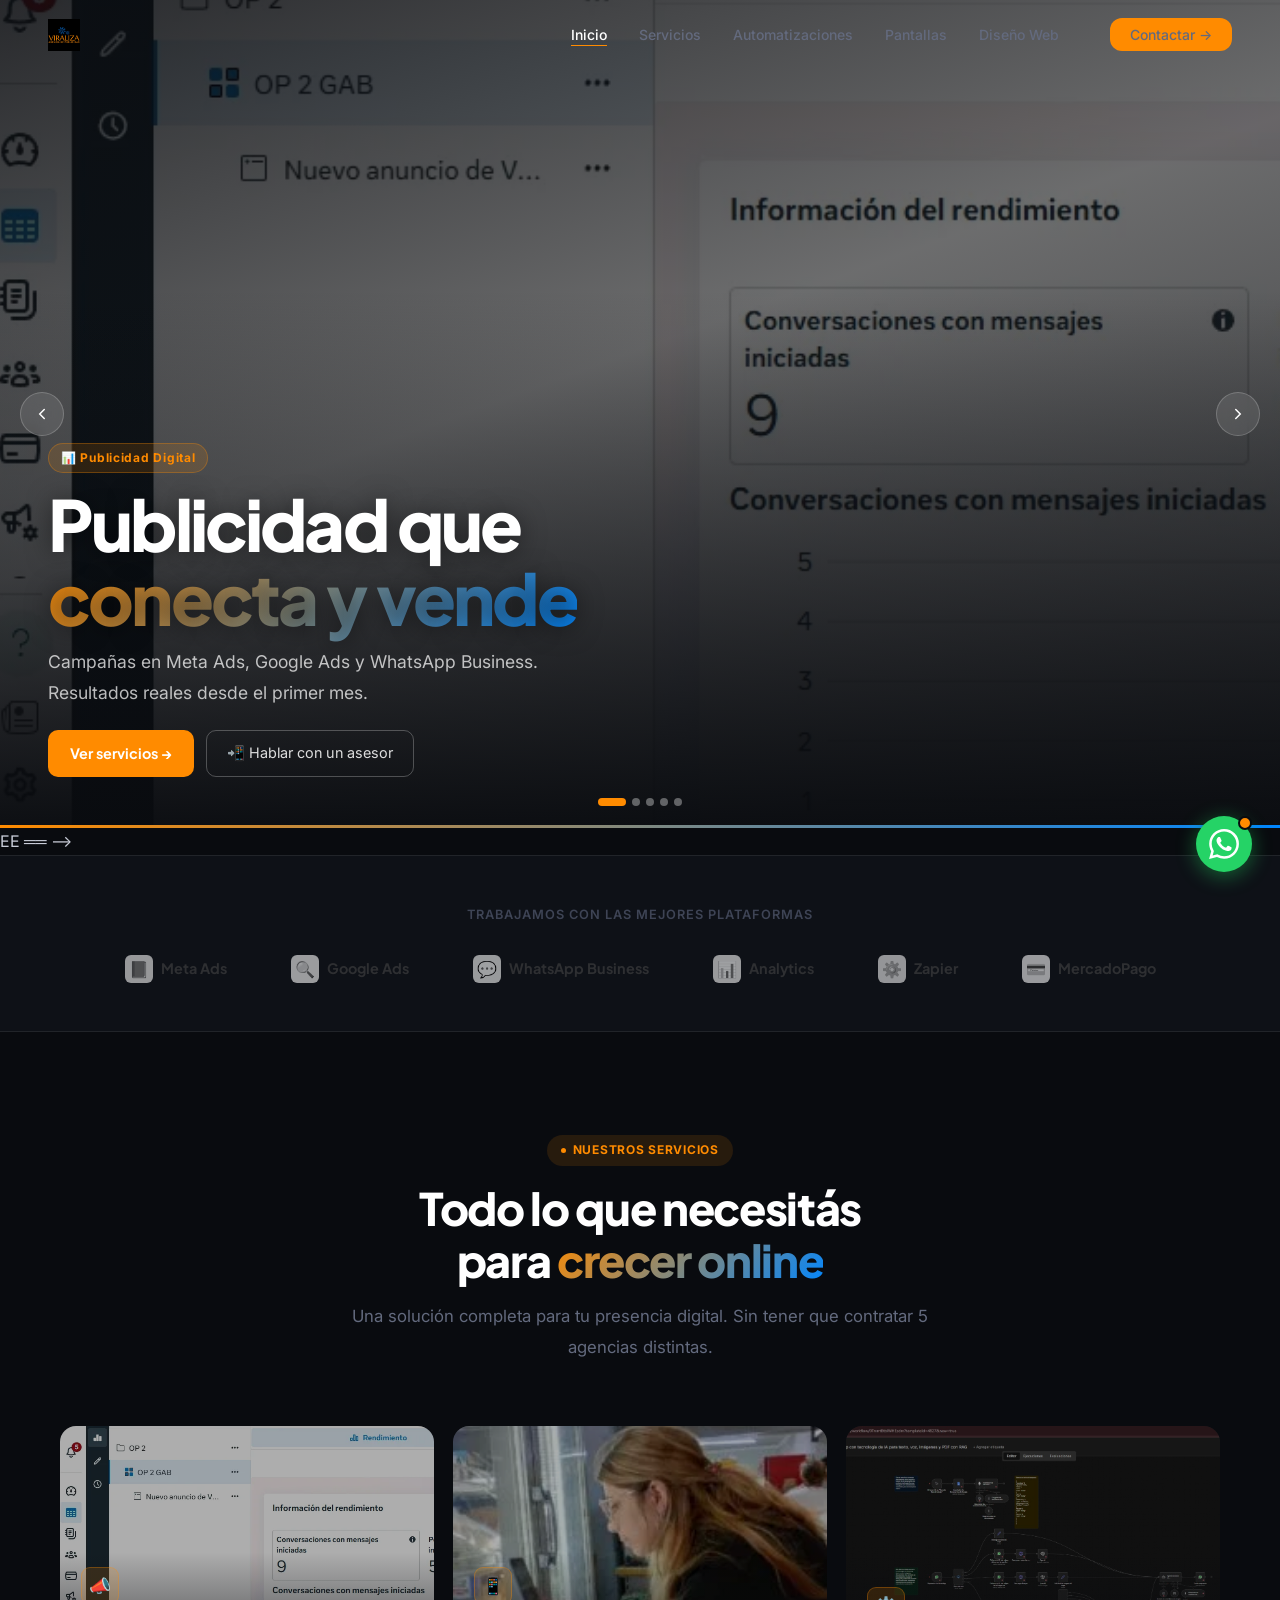
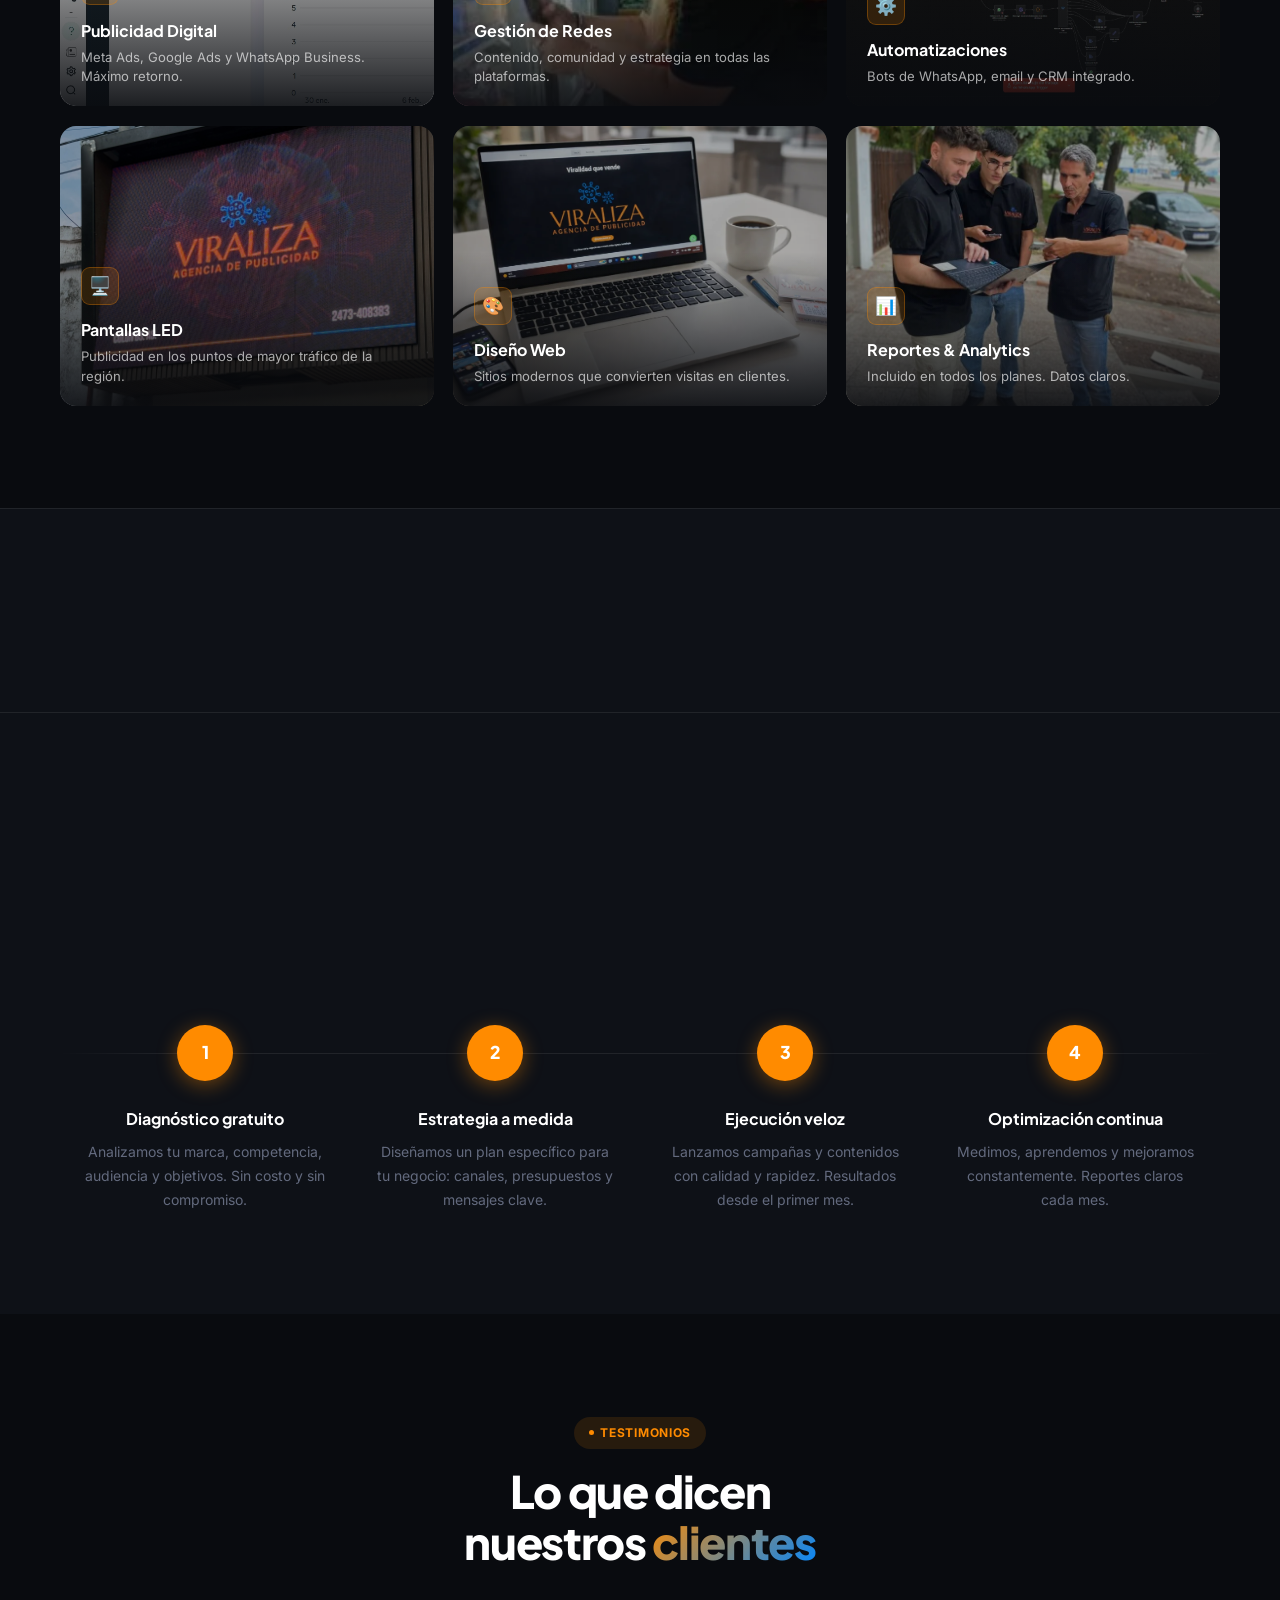
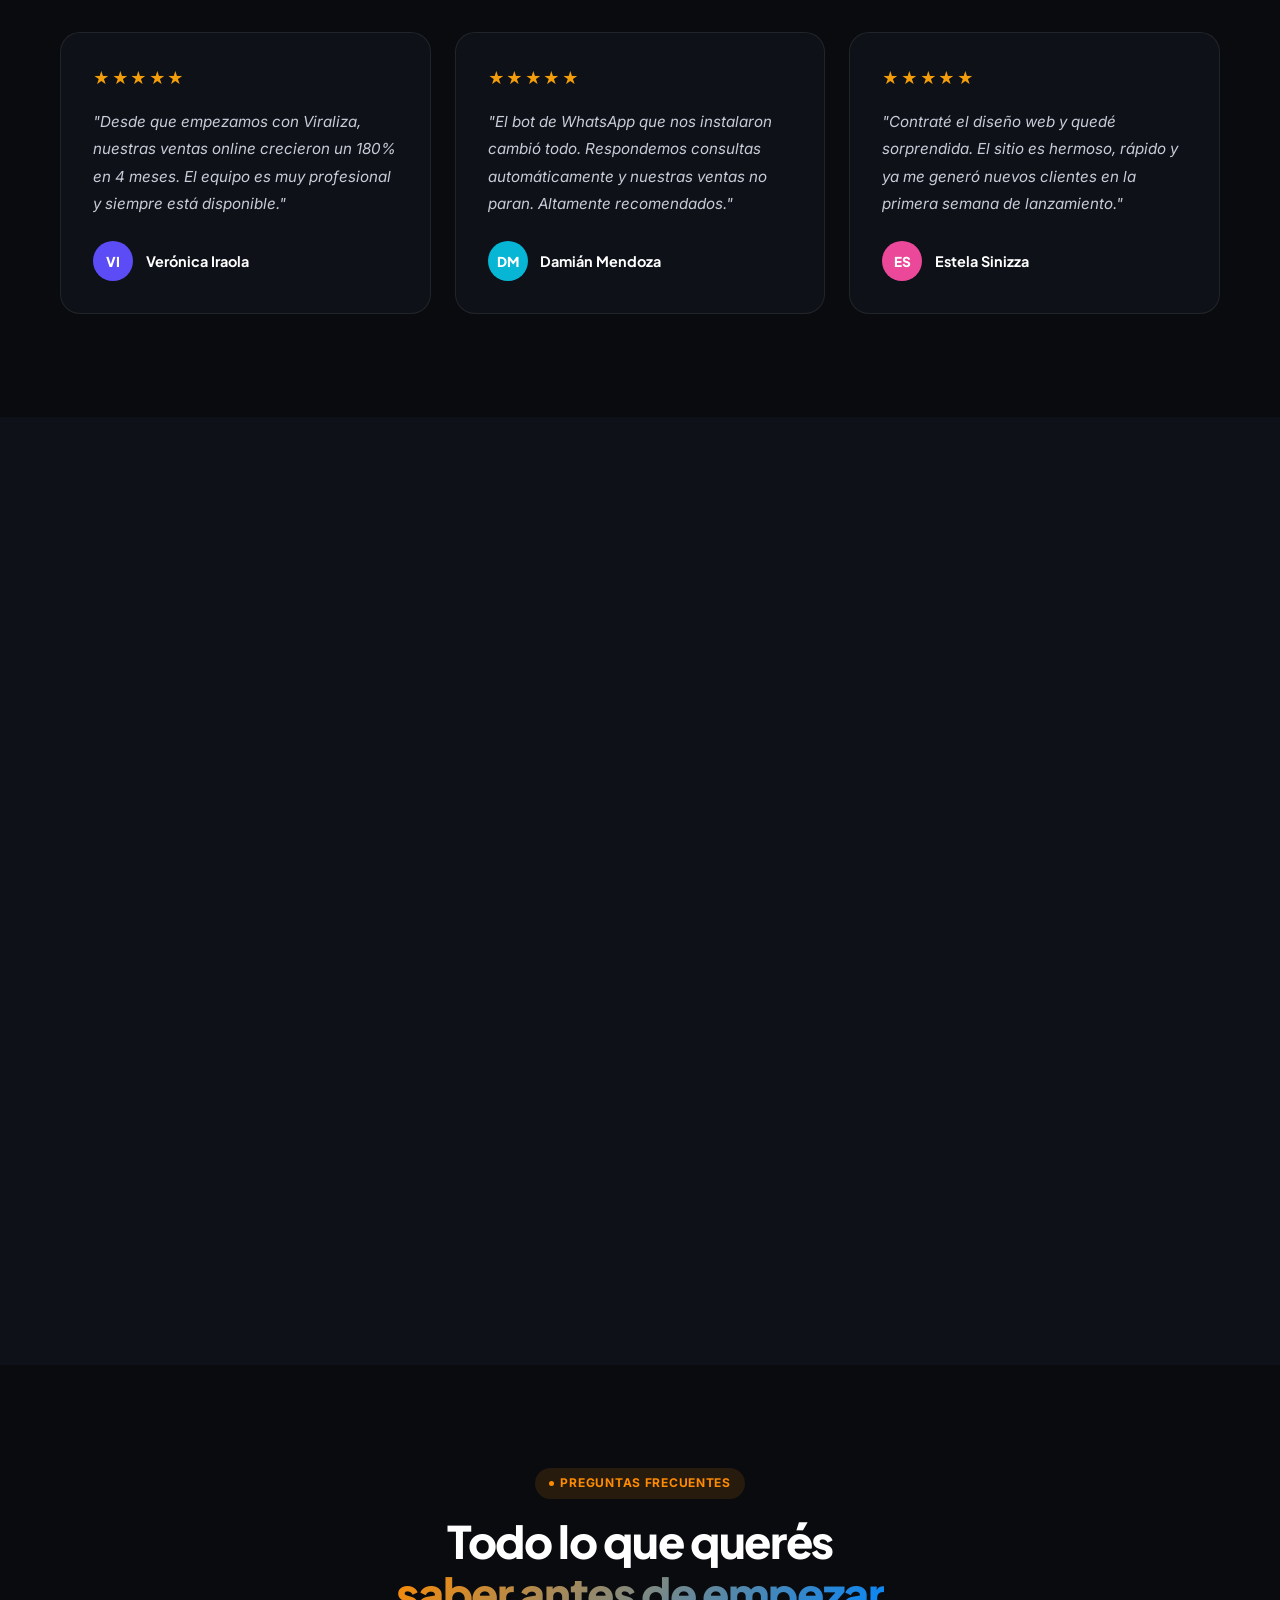
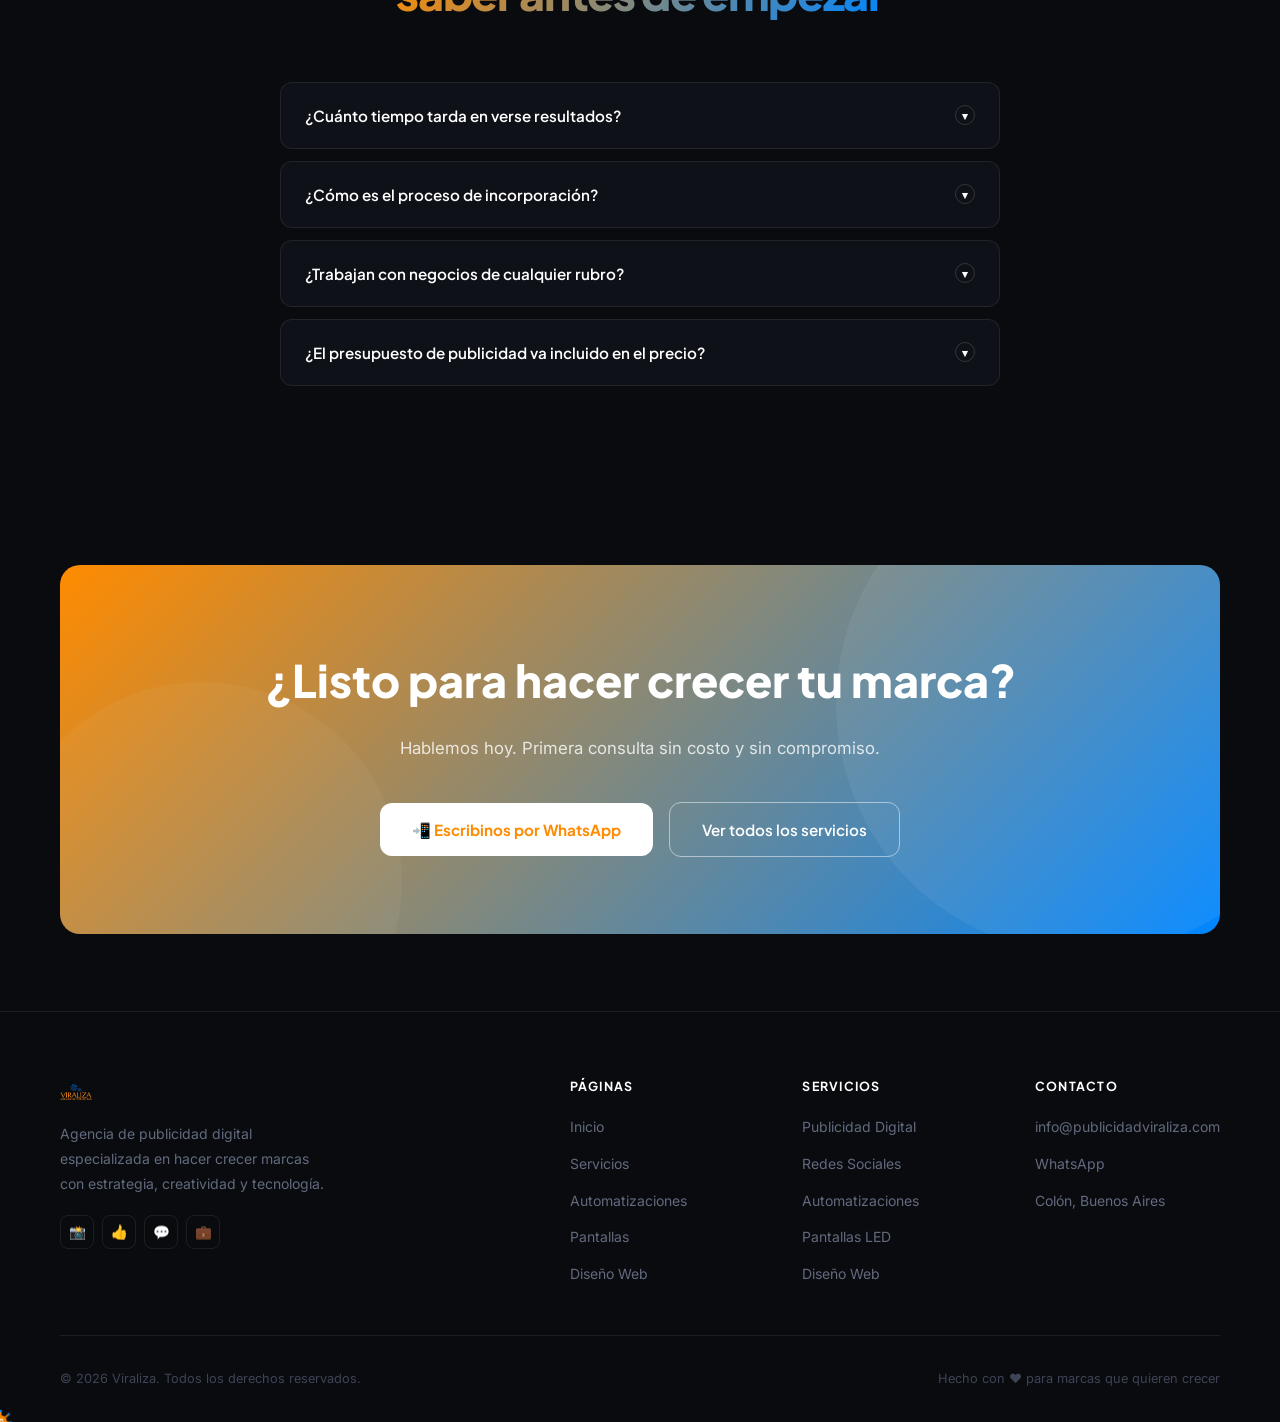
==== commit 1811e730: "Add files via upload" ====
--- a/index.html
+++ b/index.html
@@ -12,7 +12,7 @@
 
 <nav>
   <a href="index.html" class="nav-logo">
-    <img src="assets/img/logo/viraliza-logo.png" alt="Viraliza" style="height:34px;width:auto;object-fit:contain">
+    <img src="assets/img/logo/viraliza-logo-real.jpg" alt="Viraliza" style="height:32px;width:auto;object-fit:contain;mix-blend-mode:screen">
   </a>
   <ul class="nav-links">
     <li><a href="index.html" class="active">Inicio</a></li>
@@ -20,117 +20,197 @@
     <li><a href="automatizaciones.html">Automatizaciones</a></li>
     <li><a href="pantallas.html">Pantallas</a></li>
     <li><a href="diseno-web.html">Diseño Web</a></li>
-    <li><a href="https://wa.me/+541234567890" class="nav-cta" target="_blank">Contactar →</a></li>
+    <li><a href="https://wa.me/5493416641391" class="nav-cta" target="_blank">Contactar →</a></li>
   </ul>
   <button class="hamburger" aria-label="Menú"><span></span><span></span><span></span></button>
 </nav>
 
 <!-- ══ HERO SLIDER ══ -->
-<div class="slider-section">
-  <div class="slideshow" id="heroSlider">
-
-    <!-- Slide 1 — Publicidad Digital -->
-    <div class="slide active" id="slide-0">
-      <img class="slide-img" src="assets/img/servicio/s1.webp" alt="Publicidad Digital">
-      <div class="slide-overlay"></div>
-      <div class="slide-content">
-        <div class="slide-text">
-          <div class="slide-tag">Agencia Digital · Pergamino</div>
-          <h1 class="slide-title">Publicidad que<br><em>conecta y vende</em></h1>
-          <p class="slide-desc">Campañas en Meta Ads, Google Ads y TikTok. Resultados reales desde el primer mes.</p>
-          <div class="slide-actions">
-            <a href="servicios.html" class="btn-primary">Ver servicios <svg width="14" height="14" viewBox="0 0 24 24" fill="none" stroke="currentColor" stroke-width="2.5"><path d="M5 12h14M12 5l7 7-7 7"/></svg></a>
-            <a href="https://wa.me/message/DBCSCXKEEDMZA1" class="btn-secondary" target="_blank">📲 Hablar con un asesor</a>
-          </div>
-        </div>
-        <div class="slide-dots" id="sliderDots"></div>
-      </div>
-      <div class="slide-progress" id="slideProgress"></div>
-    </div>
-
-    <!-- Slide 2 — Gestión de Redes -->
-    <div class="slide" id="slide-1">
-      <img class="slide-img" src="assets/img/servicio/s6.webp" alt="Gestión de Redes">
-      <div class="slide-overlay"></div>
-      <div class="slide-content">
-        <div class="slide-text">
-          <div class="slide-tag">Social Media</div>
-          <h1 class="slide-title">Tu marca activa<br><em>todos los días</em></h1>
-          <p class="slide-desc">Gestión de redes, contenido de impacto y comunidad que crece. Instagram, TikTok, Facebook y más.</p>
-          <div class="slide-actions">
-            <a href="servicios.html" class="btn-primary">Gestión de redes <svg width="14" height="14" viewBox="0 0 24 24" fill="none" stroke="currentColor" stroke-width="2.5"><path d="M5 12h14M12 5l7 7-7 7"/></svg></a>
-            <a href="https://wa.me/message/DBCSCXKEEDMZA1" class="btn-secondary" target="_blank">📲 Consultanos</a>
-          </div>
-        </div>
-        <div class="slide-dots" id="sliderDots1"></div>
-      </div>
-    </div>
-
-    <!-- Slide 3 — Pantallas LED -->
-    <div class="slide" id="slide-2">
-      <img class="slide-img" src="assets/img/pantallas/p6.jpeg" alt="Pantallas LED">
-      <div class="slide-overlay"></div>
-      <div class="slide-content">
-        <div class="slide-text">
-          <div class="slide-tag">Publicidad Exterior</div>
-          <h1 class="slide-title">Pantallas LED<br><em>donde más se ve</em></h1>
-          <p class="slide-desc">Tu marca en los puntos de mayor tráfico de la región. Visibilidad máxima, 24 horas al día.</p>
-          <div class="slide-actions">
-            <a href="pantallas.html" class="btn-primary">Ver ubicaciones <svg width="14" height="14" viewBox="0 0 24 24" fill="none" stroke="currentColor" stroke-width="2.5"><path d="M5 12h14M12 5l7 7-7 7"/></svg></a>
-            <a href="https://wa.me/message/DBCSCXKEEDMZA1" class="btn-secondary" target="_blank">📲 Consultar precios</a>
-          </div>
-        </div>
-        <div class="slide-dots" id="sliderDots2"></div>
-      </div>
-    </div>
-
-    <!-- Slide 4 — Automatizaciones -->
-    <div class="slide" id="slide-3">
-      <img class="slide-img" src="assets/img/automati/a4.jpeg" alt="Automatizaciones">
-      <div class="slide-overlay"></div>
-      <div class="slide-content">
-        <div class="slide-text">
-          <div class="slide-tag">Automatizaciones</div>
-          <h1 class="slide-title">Tu negocio en<br><em>piloto automático</em></h1>
-          <p class="slide-desc">Bots de WhatsApp, email automation y CRM integrado. Respondé y vendé mientras dormís.</p>
-          <div class="slide-actions">
-            <a href="automatizaciones.html" class="btn-primary">Ver automatizaciones <svg width="14" height="14" viewBox="0 0 24 24" fill="none" stroke="currentColor" stroke-width="2.5"><path d="M5 12h14M12 5l7 7-7 7"/></svg></a>
-            <a href="https://wa.me/message/DBCSCXKEEDMZA1" class="btn-secondary" target="_blank">📲 Pedir demo</a>
-          </div>
-        </div>
-        <div class="slide-dots" id="sliderDots3"></div>
-      </div>
-    </div>
-
-    <!-- Slide 5 — Diseño Web -->
-    <div class="slide" id="slide-4">
-      <img class="slide-img" src="assets/img/desarrollo/d3.jpeg" alt="Diseño Web">
-      <div class="slide-overlay"></div>
-      <div class="slide-content">
-        <div class="slide-text">
-          <div class="slide-tag">Diseño Web</div>
-          <h1 class="slide-title">Sitios que<br><em>convierten visitas</em></h1>
-          <p class="slide-desc">Landing pages, sitios corporativos y tiendas online. Modernos, rápidos y orientados a vender.</p>
-          <div class="slide-actions">
-            <a href="diseno-web.html" class="btn-primary">Ver proyectos <svg width="14" height="14" viewBox="0 0 24 24" fill="none" stroke="currentColor" stroke-width="2.5"><path d="M5 12h14M12 5l7 7-7 7"/></svg></a>
-            <a href="https://wa.me/message/DBCSCXKEEDMZA1" class="btn-secondary" target="_blank">📲 Pedir presupuesto</a>
-          </div>
-        </div>
-        <div class="slide-dots" id="sliderDots4"></div>
-      </div>
-    </div>
-
-    <!-- Arrows -->
-    <button class="slide-arrow prev" onclick="sliderMove(-1)" aria-label="Anterior">
-      <svg viewBox="0 0 24 24" fill="none" stroke-width="2" stroke-linecap="round"><path d="M15 18l-6-6 6-6"/></svg>
-    </button>
-    <button class="slide-arrow next" onclick="sliderMove(1)" aria-label="Siguiente">
-      <svg viewBox="0 0 24 24" fill="none" stroke-width="2" stroke-linecap="round"><path d="M9 18l6-6-6-6"/></svg>
-    </button>
-  </div>
+<div id="heroSlider" style="position:relative;width:100%;height:92vh;min-height:560px;overflow:hidden;background:#090b0f">
+
+  <div id="vslide-0" style="position:absolute;top:0;left:0;width:100%;height:100%;display:block;overflow:hidden">
+    <!-- imagen de fondo -->
+    <img src="assets/img/servicio/s3.webp" alt="Meta Ads — Publicidad Digital"
+         style="position:absolute;top:0;left:0;width:100%;height:100%;object-fit:cover;object-position:center;filter:brightness(.52);transition:transform 7s ease;transform:scale(1.03)">
+    <!-- overlay gradiente -->
+    <div style="position:absolute;top:0;left:0;width:100%;height:100%;background:linear-gradient(160deg,rgba(9,11,15,.75) 0%,rgba(9,11,15,.2) 45%,rgba(9,11,15,.7) 100%)"></div>
+    <!-- gradiente abajo para texto -->
+    <div style="position:absolute;bottom:0;left:0;right:0;height:65%;background:linear-gradient(to top,rgba(9,11,15,.95) 0%,transparent 100%)"></div>
+    <!-- contenido -->
+    <div style="position:absolute;bottom:0;left:0;right:0;padding:clamp(1.5rem,4vw,3.5rem) clamp(1.5rem,5vw,3rem);z-index:2">
+      <div style="display:inline-flex;align-items:center;gap:5px;padding:4px 12px;background:rgba(255,139,0,.14);border:1px solid rgba(255,139,0,.3);border-radius:99px;font-size:.75rem;font-weight:700;color:#ff8b00;letter-spacing:.06em;margin-bottom:14px">📊 Publicidad Digital</div>
+      <h1 style="font-family:'Plus Jakarta Sans',sans-serif;font-size:clamp(2rem,5.5vw,4.5rem);font-weight:800;color:#fff;line-height:1.05;letter-spacing:-.04em;margin-bottom:12px;text-shadow:0 2px 24px rgba(0,0,0,.5)">Publicidad que<br><em style="font-style:normal;background:linear-gradient(135deg,#ff8b00,#0086ff);-webkit-background-clip:text;background-clip:text;-webkit-text-fill-color:transparent">conecta y vende</em></h1>
+      <p style="font-size:clamp(.9rem,2vw,1.1rem);color:rgba(255,255,255,.72);max-width:520px;line-height:1.75;margin-bottom:22px">Campañas en Meta Ads, Google Ads y WhatsApp Business. Resultados reales desde el primer mes.</p>
+      <div style="display:flex;gap:12px;flex-wrap:wrap">
+        <a href="servicios.html" style="display:inline-flex;align-items:center;gap:6px;padding:10px 22px;background:#ff8b00;color:#fff;font-family:'Plus Jakarta Sans',sans-serif;font-weight:700;font-size:.9rem;border-radius:10px;text-decoration:none;transition:box-shadow .2s">Ver servicios →</a>
+        <a href="https://wa.me/5493416641391" target="_blank" style="display:inline-flex;align-items:center;gap:6px;padding:10px 20px;background:transparent;color:rgba(255,255,255,.85);font-size:.9rem;border-radius:10px;text-decoration:none;border:1px solid rgba(255,255,255,.25);transition:background .2s">📲 Hablar con un asesor</a>
+      </div>
+    </div>
+  </div>
+
+  <div id="vslide-1" style="position:absolute;top:0;left:0;width:100%;height:100%;display:none;overflow:hidden">
+    <!-- imagen de fondo -->
+    <img src="assets/img/servicio/s7.webp" alt="Gestión de Redes Sociales"
+         style="position:absolute;top:0;left:0;width:100%;height:100%;object-fit:cover;object-position:center;filter:brightness(.52);transition:transform 7s ease;transform:scale(1.03)">
+    <!-- overlay gradiente -->
+    <div style="position:absolute;top:0;left:0;width:100%;height:100%;background:linear-gradient(160deg,rgba(9,11,15,.75) 0%,rgba(9,11,15,.2) 45%,rgba(9,11,15,.7) 100%)"></div>
+    <!-- gradiente abajo para texto -->
+    <div style="position:absolute;bottom:0;left:0;right:0;height:65%;background:linear-gradient(to top,rgba(9,11,15,.95) 0%,transparent 100%)"></div>
+    <!-- contenido -->
+    <div style="position:absolute;bottom:0;left:0;right:0;padding:clamp(1.5rem,4vw,3.5rem) clamp(1.5rem,5vw,3rem);z-index:2">
+      <div style="display:inline-flex;align-items:center;gap:5px;padding:4px 12px;background:rgba(255,139,0,.14);border:1px solid rgba(255,139,0,.3);border-radius:99px;font-size:.75rem;font-weight:700;color:#ff8b00;letter-spacing:.06em;margin-bottom:14px">📱 Social Media</div>
+      <h1 style="font-family:'Plus Jakarta Sans',sans-serif;font-size:clamp(2rem,5.5vw,4.5rem);font-weight:800;color:#fff;line-height:1.05;letter-spacing:-.04em;margin-bottom:12px;text-shadow:0 2px 24px rgba(0,0,0,.5)">Tu marca activa<br><em style="font-style:normal;background:linear-gradient(135deg,#ff8b00,#0086ff);-webkit-background-clip:text;background-clip:text;-webkit-text-fill-color:transparent">todos los días</em></h1>
+      <p style="font-size:clamp(.9rem,2vw,1.1rem);color:rgba(255,255,255,.72);max-width:520px;line-height:1.75;margin-bottom:22px">Contenido, comunidad y estrategia en todas las plataformas. Instagram, WhatsApp Business, Facebook y más.</p>
+      <div style="display:flex;gap:12px;flex-wrap:wrap">
+        <a href="servicios.html" style="display:inline-flex;align-items:center;gap:6px;padding:10px 22px;background:#ff8b00;color:#fff;font-family:'Plus Jakarta Sans',sans-serif;font-weight:700;font-size:.9rem;border-radius:10px;text-decoration:none;transition:box-shadow .2s">Ver servicios →</a>
+        <a href="https://wa.me/5493416641391" target="_blank" style="display:inline-flex;align-items:center;gap:6px;padding:10px 20px;background:transparent;color:rgba(255,255,255,.85);font-size:.9rem;border-radius:10px;text-decoration:none;border:1px solid rgba(255,255,255,.25);transition:background .2s">📲 Consultanos</a>
+      </div>
+    </div>
+  </div>
+
+  <div id="vslide-2" style="position:absolute;top:0;left:0;width:100%;height:100%;display:none;overflow:hidden">
+    <!-- imagen de fondo -->
+    <img src="assets/img/servicio/s9.webp" alt="Pantallas LED Digitales"
+         style="position:absolute;top:0;left:0;width:100%;height:100%;object-fit:cover;object-position:center;filter:brightness(.52);transition:transform 7s ease;transform:scale(1.03)">
+    <!-- overlay gradiente -->
+    <div style="position:absolute;top:0;left:0;width:100%;height:100%;background:linear-gradient(160deg,rgba(9,11,15,.75) 0%,rgba(9,11,15,.2) 45%,rgba(9,11,15,.7) 100%)"></div>
+    <!-- gradiente abajo para texto -->
+    <div style="position:absolute;bottom:0;left:0;right:0;height:65%;background:linear-gradient(to top,rgba(9,11,15,.95) 0%,transparent 100%)"></div>
+    <!-- contenido -->
+    <div style="position:absolute;bottom:0;left:0;right:0;padding:clamp(1.5rem,4vw,3.5rem) clamp(1.5rem,5vw,3rem);z-index:2">
+      <div style="display:inline-flex;align-items:center;gap:5px;padding:4px 12px;background:rgba(255,139,0,.14);border:1px solid rgba(255,139,0,.3);border-radius:99px;font-size:.75rem;font-weight:700;color:#ff8b00;letter-spacing:.06em;margin-bottom:14px">🖥️ Publicidad Exterior</div>
+      <h1 style="font-family:'Plus Jakarta Sans',sans-serif;font-size:clamp(2rem,5.5vw,4.5rem);font-weight:800;color:#fff;line-height:1.05;letter-spacing:-.04em;margin-bottom:12px;text-shadow:0 2px 24px rgba(0,0,0,.5)">Pantallas LED<br><em style="font-style:normal;background:linear-gradient(135deg,#ff8b00,#0086ff);-webkit-background-clip:text;background-clip:text;-webkit-text-fill-color:transparent">donde más se ve</em></h1>
+      <p style="font-size:clamp(.9rem,2vw,1.1rem);color:rgba(255,255,255,.72);max-width:520px;line-height:1.75;margin-bottom:22px">Tu marca en los puntos de mayor tráfico de la región. Visibilidad máxima, 24 horas al día.</p>
+      <div style="display:flex;gap:12px;flex-wrap:wrap">
+        <a href="pantallas.html" style="display:inline-flex;align-items:center;gap:6px;padding:10px 22px;background:#ff8b00;color:#fff;font-family:'Plus Jakarta Sans',sans-serif;font-weight:700;font-size:.9rem;border-radius:10px;text-decoration:none;transition:box-shadow .2s">Ver ubicaciones →</a>
+        <a href="https://wa.me/5493416641391" target="_blank" style="display:inline-flex;align-items:center;gap:6px;padding:10px 20px;background:transparent;color:rgba(255,255,255,.85);font-size:.9rem;border-radius:10px;text-decoration:none;border:1px solid rgba(255,255,255,.25);transition:background .2s">📲 Consultar precios</a>
+      </div>
+    </div>
+  </div>
+
+  <div id="vslide-3" style="position:absolute;top:0;left:0;width:100%;height:100%;display:none;overflow:hidden">
+    <!-- imagen de fondo -->
+    <img src="assets/img/automati/a4.jpeg" alt="Automatizaciones"
+         style="position:absolute;top:0;left:0;width:100%;height:100%;object-fit:cover;object-position:center;filter:brightness(.52);transition:transform 7s ease;transform:scale(1.03)">
+    <!-- overlay gradiente -->
+    <div style="position:absolute;top:0;left:0;width:100%;height:100%;background:linear-gradient(160deg,rgba(9,11,15,.75) 0%,rgba(9,11,15,.2) 45%,rgba(9,11,15,.7) 100%)"></div>
+    <!-- gradiente abajo para texto -->
+    <div style="position:absolute;bottom:0;left:0;right:0;height:65%;background:linear-gradient(to top,rgba(9,11,15,.95) 0%,transparent 100%)"></div>
+    <!-- contenido -->
+    <div style="position:absolute;bottom:0;left:0;right:0;padding:clamp(1.5rem,4vw,3.5rem) clamp(1.5rem,5vw,3rem);z-index:2">
+      <div style="display:inline-flex;align-items:center;gap:5px;padding:4px 12px;background:rgba(255,139,0,.14);border:1px solid rgba(255,139,0,.3);border-radius:99px;font-size:.75rem;font-weight:700;color:#ff8b00;letter-spacing:.06em;margin-bottom:14px">⚙️ Automatizaciones</div>
+      <h1 style="font-family:'Plus Jakarta Sans',sans-serif;font-size:clamp(2rem,5.5vw,4.5rem);font-weight:800;color:#fff;line-height:1.05;letter-spacing:-.04em;margin-bottom:12px;text-shadow:0 2px 24px rgba(0,0,0,.5)">Tu negocio en<br><em style="font-style:normal;background:linear-gradient(135deg,#ff8b00,#0086ff);-webkit-background-clip:text;background-clip:text;-webkit-text-fill-color:transparent">piloto automático</em></h1>
+      <p style="font-size:clamp(.9rem,2vw,1.1rem);color:rgba(255,255,255,.72);max-width:520px;line-height:1.75;margin-bottom:22px">Bots de WhatsApp, email automation y CRM integrado. Respondé y vendé mientras dormís.</p>
+      <div style="display:flex;gap:12px;flex-wrap:wrap">
+        <a href="automatizaciones.html" style="display:inline-flex;align-items:center;gap:6px;padding:10px 22px;background:#ff8b00;color:#fff;font-family:'Plus Jakarta Sans',sans-serif;font-weight:700;font-size:.9rem;border-radius:10px;text-decoration:none;transition:box-shadow .2s">Ver automatizaciones →</a>
+        <a href="https://wa.me/5493416641391" target="_blank" style="display:inline-flex;align-items:center;gap:6px;padding:10px 20px;background:transparent;color:rgba(255,255,255,.85);font-size:.9rem;border-radius:10px;text-decoration:none;border:1px solid rgba(255,255,255,.25);transition:background .2s">📲 Consultanos</a>
+      </div>
+    </div>
+  </div>
+
+  <div id="vslide-4" style="position:absolute;top:0;left:0;width:100%;height:100%;display:none;overflow:hidden">
+    <!-- imagen de fondo -->
+    <img src="assets/img/servicio/s1.webp" alt="Diseño Web Viraliza"
+         style="position:absolute;top:0;left:0;width:100%;height:100%;object-fit:cover;object-position:center;filter:brightness(.52);transition:transform 7s ease;transform:scale(1.03)">
+    <!-- overlay gradiente -->
+    <div style="position:absolute;top:0;left:0;width:100%;height:100%;background:linear-gradient(160deg,rgba(9,11,15,.75) 0%,rgba(9,11,15,.2) 45%,rgba(9,11,15,.7) 100%)"></div>
+    <!-- gradiente abajo para texto -->
+    <div style="position:absolute;bottom:0;left:0;right:0;height:65%;background:linear-gradient(to top,rgba(9,11,15,.95) 0%,transparent 100%)"></div>
+    <!-- contenido -->
+    <div style="position:absolute;bottom:0;left:0;right:0;padding:clamp(1.5rem,4vw,3.5rem) clamp(1.5rem,5vw,3rem);z-index:2">
+      <div style="display:inline-flex;align-items:center;gap:5px;padding:4px 12px;background:rgba(255,139,0,.14);border:1px solid rgba(255,139,0,.3);border-radius:99px;font-size:.75rem;font-weight:700;color:#ff8b00;letter-spacing:.06em;margin-bottom:14px">🎨 Diseño Web</div>
+      <h1 style="font-family:'Plus Jakarta Sans',sans-serif;font-size:clamp(2rem,5.5vw,4.5rem);font-weight:800;color:#fff;line-height:1.05;letter-spacing:-.04em;margin-bottom:12px;text-shadow:0 2px 24px rgba(0,0,0,.5)">Sitios que<br><em style="font-style:normal;background:linear-gradient(135deg,#ff8b00,#0086ff);-webkit-background-clip:text;background-clip:text;-webkit-text-fill-color:transparent">convierten visitas</em></h1>
+      <p style="font-size:clamp(.9rem,2vw,1.1rem);color:rgba(255,255,255,.72);max-width:520px;line-height:1.75;margin-bottom:22px">Landing pages, sitios corporativos y tiendas online. Modernos, rápidos y orientados a vender.</p>
+      <div style="display:flex;gap:12px;flex-wrap:wrap">
+        <a href="diseno-web.html" style="display:inline-flex;align-items:center;gap:6px;padding:10px 22px;background:#ff8b00;color:#fff;font-family:'Plus Jakarta Sans',sans-serif;font-weight:700;font-size:.9rem;border-radius:10px;text-decoration:none;transition:box-shadow .2s">Ver proyectos →</a>
+        <a href="https://wa.me/5493416641391" target="_blank" style="display:inline-flex;align-items:center;gap:6px;padding:10px 20px;background:transparent;color:rgba(255,255,255,.85);font-size:.9rem;border-radius:10px;text-decoration:none;border:1px solid rgba(255,255,255,.25);transition:background .2s">📲 Pedir presupuesto</a>
+      </div>
+    </div>
+  </div>
+
+  <!-- Flecha izquierda -->
+  <button onclick="vsMove(-1)" aria-label="Anterior"
+    style="position:absolute;left:20px;top:50%;transform:translateY(-50%);z-index:10;width:44px;height:44px;border-radius:50%;background:rgba(255,255,255,.1);border:1px solid rgba(255,255,255,.2);cursor:pointer;display:flex;align-items:center;justify-content:center;backdrop-filter:blur(8px);transition:background .2s">
+    <svg width="18" height="18" viewBox="0 0 24 24" fill="none" stroke="white" stroke-width="2" stroke-linecap="round"><path d="M15 18l-6-6 6-6"/></svg>
+  </button>
+  <!-- Flecha derecha -->
+  <button onclick="vsMove(1)" aria-label="Siguiente"
+    style="position:absolute;right:20px;top:50%;transform:translateY(-50%);z-index:10;width:44px;height:44px;border-radius:50%;background:rgba(255,255,255,.1);border:1px solid rgba(255,255,255,.2);cursor:pointer;display:flex;align-items:center;justify-content:center;backdrop-filter:blur(8px);transition:background .2s">
+    <svg width="18" height="18" viewBox="0 0 24 24" fill="none" stroke="white" stroke-width="2" stroke-linecap="round"><path d="M9 18l6-6-6-6"/></svg>
+  </button>
+  <!-- Dots -->
+  <div id="vsDots" style="position:absolute;bottom:22px;left:50%;transform:translateX(-50%);display:flex;gap:6px;z-index:10;align-items:center"></div>
+  <!-- Barra de progreso -->
+  <div id="vsBar" style="position:absolute;bottom:0;left:0;height:3px;width:0%;background:linear-gradient(90deg,#ff8b00,#0086ff);z-index:10;transition:none"></div>
 </div>
 
-<!-- ══ MARQUEE ══ -->
+<script>
+(function(){
+  var total = 5;
+  var cur = 0;
+  var dur = 5500;
+  var timer = null;
+  var dots = [];
+
+  // Build dots
+  var dc = document.getElementById('vsDots');
+  for (var i = 0; i < total; i++) {
+    var d = document.createElement('div');
+    d.style.cssText = 'width:8px;height:8px;border-radius:99px;background:rgba(255,255,255,.35);cursor:pointer;transition:width .4s,background .4s,opacity .4s';
+    (function(idx){ d.addEventListener('click', function(){ vsGo(idx); }); })(i);
+    dc.appendChild(d);
+    dots.push(d);
+  }
+
+  function activeDot(n) {
+    dots.forEach(function(d,i){
+      if (i===n) { d.style.width='28px'; d.style.background='#ff8b00'; }
+      else { d.style.width='8px'; d.style.background='rgba(255,255,255,.35)'; }
+    });
+  }
+
+  function startBar() {
+    var bar = document.getElementById('vsBar');
+    if (!bar) return;
+    bar.style.transition = 'none';
+    bar.style.width = '0%';
+    setTimeout(function(){
+      bar.style.transition = 'width ' + dur + 'ms linear';
+      bar.style.width = '100%';
+    }, 50);
+  }
+
+  function vsGo(n) {
+    document.getElementById('vslide-' + cur).style.display = 'none';
+    cur = ((n % total) + total) % total;
+    document.getElementById('vslide-' + cur).style.display = 'block';
+    activeDot(cur);
+    startBar();
+    clearInterval(timer);
+    timer = setInterval(function(){ vsGo(cur + 1); }, dur);
+  }
+
+  window.vsMove = function(dir){ vsGo(cur + dir); };
+
+  // Swipe
+  var tx = 0;
+  var sl = document.getElementById('heroSlider');
+  if (sl) {
+    sl.addEventListener('touchstart', function(e){ tx = e.touches[0].clientX; }, {passive:true});
+    sl.addEventListener('touchend', function(e){
+      var diff = tx - e.changedTouches[0].clientX;
+      if (Math.abs(diff) > 50) vsGo(cur + (diff > 0 ? 1 : -1));
+    });
+  }
+
+  activeDot(0);
+  startBar();
+  timer = setInterval(function(){ vsGo(cur + 1); }, dur);
+})();
+</script>
+
+
+<!-- LOGOS -->EE ══ -->
 
 <!-- LOGOS -->
 <div class="logos-section">
@@ -139,7 +219,7 @@
     <div class="logos-track">
       <div class="logo-pill"><div class="logo-pill-icon" style="background:#e8f4fd">📘</div> Meta Ads</div>
       <div class="logo-pill"><div class="logo-pill-icon" style="background:#fef9e7">🔍</div> Google Ads</div>
-      <div class="logo-pill"><div class="logo-pill-icon" style="background:#fdf2f8">🎵</div> TikTok</div>
+      <div class="logo-pill"><div class="logo-pill-icon" style="background:#fdf2f8">💬</div> WhatsApp Business</div>
       <div class="logo-pill"><div class="logo-pill-icon" style="background:#e8f8f5">📊</div> Analytics</div>
       <div class="logo-pill"><div class="logo-pill-icon" style="background:#f4ecf7">⚙️</div> Zapier</div>
       <div class="logo-pill"><div class="logo-pill-icon" style="background:#eafaf1">💳</div> MercadoPago</div>
@@ -155,61 +235,61 @@
       <h2 class="section-title">Todo lo que necesitás<br>para <em>crecer online</em></h2>
       <p class="section-sub">Una solución completa para tu presencia digital. Sin tener que contratar 5 agencias distintas.</p>
     </div>
-    <div class="services-photo-grid">
-        <a href="servicios.html" class="sphoto-card">
-          <img src="assets/img/servicio/s1.webp" alt="Publicidad Digital" loading="lazy">
-          <div class="sphoto-card-overlay">
-            <div class="sphoto-icon">📣</div>
-            <div class="sphoto-title">Publicidad Digital</div>
-            <div class="sphoto-desc">Meta Ads, Google Ads y TikTok. Máximo retorno de inversión.</div>
-            <div class="sphoto-link">Ver servicio →</div>
-          </div>
-        </a>
-        <a href="servicios.html" class="sphoto-card">
-          <img src="assets/img/servicio/s6.webp" alt="Gestión de Redes" loading="lazy">
-          <div class="sphoto-card-overlay">
-            <div class="sphoto-icon">📱</div>
-            <div class="sphoto-title">Gestión de Redes</div>
-            <div class="sphoto-desc">Contenido, comunidad y estrategia en todas las plataformas.</div>
-            <div class="sphoto-link">Ver servicio →</div>
-          </div>
-        </a>
-        <a href="automatizaciones.html" class="sphoto-card">
-          <img src="assets/img/automati/a4.jpeg" alt="Automatizaciones" loading="lazy">
-          <div class="sphoto-card-overlay">
-            <div class="sphoto-icon">⚙️</div>
-            <div class="sphoto-title">Automatizaciones</div>
-            <div class="sphoto-desc">Bots, email automation y CRM. Trabajá más inteligente.</div>
-            <div class="sphoto-link">Ver automatizaciones →</div>
-          </div>
-        </a>
-        <a href="pantallas.html" class="sphoto-card">
-          <img src="assets/img/pantallas/p6.jpeg" alt="Pantallas LED" loading="lazy">
-          <div class="sphoto-card-overlay">
-            <div class="sphoto-icon">🖥️</div>
-            <div class="sphoto-title">Pantallas Digitales</div>
-            <div class="sphoto-desc">Publicidad LED en los puntos de mayor tráfico de la región.</div>
-            <div class="sphoto-link">Ver ubicaciones →</div>
-          </div>
-        </a>
-        <a href="diseno-web.html" class="sphoto-card">
-          <img src="assets/img/desarrollo/d3.jpeg" alt="Diseño Web" loading="lazy">
-          <div class="sphoto-card-overlay">
-            <div class="sphoto-icon">🎨</div>
-            <div class="sphoto-title">Diseño Web</div>
-            <div class="sphoto-desc">Sitios modernos que convierten visitas en clientes.</div>
-            <div class="sphoto-link">Ver proyectos →</div>
-          </div>
-        </a>
-        <a href="servicios.html" class="sphoto-card">
-          <img src="assets/img/servicio/s4.webp" alt="Reportes y Analytics" loading="lazy">
-          <div class="sphoto-card-overlay">
-            <div class="sphoto-icon">📊</div>
-            <div class="sphoto-title">Reportes & Analytics</div>
-            <div class="sphoto-desc">Datos claros, decisiones inteligentes. Reportes mensuales.</div>
-            <div class="sphoto-link">Incluido en todos los planes →</div>
-          </div>
-        </a>
+          <div style="display:grid;grid-template-columns:repeat(auto-fit,minmax(280px,1fr));gap:1.2rem;margin-top:2.5rem">
+      <a href="servicios.html" style="position:relative;display:block;border-radius:16px;overflow:hidden;text-decoration:none;background:#0e1117;aspect-ratio:4/3;min-height:220px">
+        <img src="assets/img/servicio/s3.webp" alt="Publicidad Digital" loading="lazy" style="position:absolute;top:0;left:0;width:100%;height:100%;object-fit:cover;filter:brightness(.68);transition:transform .5s,filter .5s">
+        <div style="position:absolute;inset:0;background:linear-gradient(to top,rgba(9,11,15,.88) 0%,transparent 55%)"></div>
+        <div style="position:absolute;bottom:0;left:0;right:0;padding:1.2rem 1.3rem">
+          <div style="width:38px;height:38px;background:rgba(255,139,0,.15);border:1px solid rgba(255,139,0,.3);border-radius:9px;display:flex;align-items:center;justify-content:center;font-size:1.1rem;margin-bottom:.7rem">📣</div>
+          <div style="font-family:'Plus Jakarta Sans',sans-serif;font-size:1rem;font-weight:700;color:#fff;margin-bottom:.25rem">Publicidad Digital</div>
+          <div style="font-size:.82rem;color:rgba(255,255,255,.65);line-height:1.5">Meta Ads, Google Ads y WhatsApp Business. Máximo retorno.</div>
+        </div>
+      </a>
+      <a href="servicios.html" style="position:relative;display:block;border-radius:16px;overflow:hidden;text-decoration:none;background:#0e1117;aspect-ratio:4/3;min-height:220px">
+        <img src="assets/img/servicio/s7.webp" alt="Gestión de Redes" loading="lazy" style="position:absolute;top:0;left:0;width:100%;height:100%;object-fit:cover;filter:brightness(.68);transition:transform .5s,filter .5s">
+        <div style="position:absolute;inset:0;background:linear-gradient(to top,rgba(9,11,15,.88) 0%,transparent 55%)"></div>
+        <div style="position:absolute;bottom:0;left:0;right:0;padding:1.2rem 1.3rem">
+          <div style="width:38px;height:38px;background:rgba(255,139,0,.15);border:1px solid rgba(255,139,0,.3);border-radius:9px;display:flex;align-items:center;justify-content:center;font-size:1.1rem;margin-bottom:.7rem">📱</div>
+          <div style="font-family:'Plus Jakarta Sans',sans-serif;font-size:1rem;font-weight:700;color:#fff;margin-bottom:.25rem">Gestión de Redes</div>
+          <div style="font-size:.82rem;color:rgba(255,255,255,.65);line-height:1.5">Contenido, comunidad y estrategia en todas las plataformas.</div>
+        </div>
+      </a>
+      <a href="automatizaciones.html" style="position:relative;display:block;border-radius:16px;overflow:hidden;text-decoration:none;background:#0e1117;aspect-ratio:4/3;min-height:220px">
+        <img src="assets/img/automati/a4.jpeg" alt="Automatizaciones" loading="lazy" style="position:absolute;top:0;left:0;width:100%;height:100%;object-fit:cover;filter:brightness(.68);transition:transform .5s,filter .5s">
+        <div style="position:absolute;inset:0;background:linear-gradient(to top,rgba(9,11,15,.88) 0%,transparent 55%)"></div>
+        <div style="position:absolute;bottom:0;left:0;right:0;padding:1.2rem 1.3rem">
+          <div style="width:38px;height:38px;background:rgba(255,139,0,.15);border:1px solid rgba(255,139,0,.3);border-radius:9px;display:flex;align-items:center;justify-content:center;font-size:1.1rem;margin-bottom:.7rem">⚙️</div>
+          <div style="font-family:'Plus Jakarta Sans',sans-serif;font-size:1rem;font-weight:700;color:#fff;margin-bottom:.25rem">Automatizaciones</div>
+          <div style="font-size:.82rem;color:rgba(255,255,255,.65);line-height:1.5">Bots de WhatsApp, email y CRM integrado.</div>
+        </div>
+      </a>
+      <a href="pantallas.html" style="position:relative;display:block;border-radius:16px;overflow:hidden;text-decoration:none;background:#0e1117;aspect-ratio:4/3;min-height:220px">
+        <img src="assets/img/servicio/s2.jpeg" alt="Pantallas LED" loading="lazy" style="position:absolute;top:0;left:0;width:100%;height:100%;object-fit:cover;filter:brightness(.68);transition:transform .5s,filter .5s">
+        <div style="position:absolute;inset:0;background:linear-gradient(to top,rgba(9,11,15,.88) 0%,transparent 55%)"></div>
+        <div style="position:absolute;bottom:0;left:0;right:0;padding:1.2rem 1.3rem">
+          <div style="width:38px;height:38px;background:rgba(255,139,0,.15);border:1px solid rgba(255,139,0,.3);border-radius:9px;display:flex;align-items:center;justify-content:center;font-size:1.1rem;margin-bottom:.7rem">🖥️</div>
+          <div style="font-family:'Plus Jakarta Sans',sans-serif;font-size:1rem;font-weight:700;color:#fff;margin-bottom:.25rem">Pantallas LED</div>
+          <div style="font-size:.82rem;color:rgba(255,255,255,.65);line-height:1.5">Publicidad en los puntos de mayor tráfico de la región.</div>
+        </div>
+      </a>
+      <a href="diseno-web.html" style="position:relative;display:block;border-radius:16px;overflow:hidden;text-decoration:none;background:#0e1117;aspect-ratio:4/3;min-height:220px">
+        <img src="assets/img/servicio/s1.webp" alt="Diseño Web" loading="lazy" style="position:absolute;top:0;left:0;width:100%;height:100%;object-fit:cover;filter:brightness(.68);transition:transform .5s,filter .5s">
+        <div style="position:absolute;inset:0;background:linear-gradient(to top,rgba(9,11,15,.88) 0%,transparent 55%)"></div>
+        <div style="position:absolute;bottom:0;left:0;right:0;padding:1.2rem 1.3rem">
+          <div style="width:38px;height:38px;background:rgba(255,139,0,.15);border:1px solid rgba(255,139,0,.3);border-radius:9px;display:flex;align-items:center;justify-content:center;font-size:1.1rem;margin-bottom:.7rem">🎨</div>
+          <div style="font-family:'Plus Jakarta Sans',sans-serif;font-size:1rem;font-weight:700;color:#fff;margin-bottom:.25rem">Diseño Web</div>
+          <div style="font-size:.82rem;color:rgba(255,255,255,.65);line-height:1.5">Sitios modernos que convierten visitas en clientes.</div>
+        </div>
+      </a>
+      <a href="servicios.html" style="position:relative;display:block;border-radius:16px;overflow:hidden;text-decoration:none;background:#0e1117;aspect-ratio:4/3;min-height:220px">
+        <img src="assets/img/servicio/s4.webp" alt="Reportes & Analytics" loading="lazy" style="position:absolute;top:0;left:0;width:100%;height:100%;object-fit:cover;filter:brightness(.68);transition:transform .5s,filter .5s">
+        <div style="position:absolute;inset:0;background:linear-gradient(to top,rgba(9,11,15,.88) 0%,transparent 55%)"></div>
+        <div style="position:absolute;bottom:0;left:0;right:0;padding:1.2rem 1.3rem">
+          <div style="width:38px;height:38px;background:rgba(255,139,0,.15);border:1px solid rgba(255,139,0,.3);border-radius:9px;display:flex;align-items:center;justify-content:center;font-size:1.1rem;margin-bottom:.7rem">📊</div>
+          <div style="font-family:'Plus Jakarta Sans',sans-serif;font-size:1rem;font-weight:700;color:#fff;margin-bottom:.25rem">Reportes & Analytics</div>
+          <div style="font-size:.82rem;color:rgba(255,255,255,.65);line-height:1.5">Incluido en todos los planes. Datos claros.</div>
+        </div>
+      </a>
       </div>
   </div>
 </section>
@@ -289,24 +369,24 @@
         <div class="test-stars">★★★★★</div>
         <p class="test-text">"Desde que empezamos con Viraliza, nuestras ventas online crecieron un 180% en 4 meses. El equipo es muy profesional y siempre está disponible."</p>
         <div class="test-author">
-          <div class="test-avatar" style="background:#5b4cf5">ML</div>
-          <div><div class="test-name">Martina López</div><div class="test-role">Dueña · Boutique Mia</div></div>
+          <div class="test-avatar" style="background:#5b4cf5">VI</div>
+          <div><div class="test-name">Verónica Iraola</div></div>
         </div>
       </div>
       <div class="test-card fade-in fd2">
         <div class="test-stars">★★★★★</div>
         <p class="test-text">"El bot de WhatsApp que nos instalaron cambió todo. Respondemos consultas automáticamente y nuestras ventas no paran. Altamente recomendados."</p>
         <div class="test-author">
-          <div class="test-avatar" style="background:#06b6d4">CR</div>
-          <div><div class="test-name">Carlos Rodríguez</div><div class="test-role">Gerente · Ferretería El Perno</div></div>
+          <div class="test-avatar" style="background:#06b6d4">DM</div>
+          <div><div class="test-name">Damián Mendoza</div></div>
         </div>
       </div>
       <div class="test-card fade-in fd3">
         <div class="test-stars">★★★★★</div>
         <p class="test-text">"Contraté el diseño web y quedé sorprendida. El sitio es hermoso, rápido y ya me generó nuevos clientes en la primera semana de lanzamiento."</p>
         <div class="test-author">
-          <div class="test-avatar" style="background:#ec4899">SP</div>
-          <div><div class="test-name">Sofía Pereyra</div><div class="test-role">Directora · Centro de Estética Bloom</div></div>
+          <div class="test-avatar" style="background:#ec4899">ES</div>
+          <div><div class="test-name">Estela Sinizza</div></div>
         </div>
       </div>
     </div>
@@ -334,7 +414,7 @@
           <div class="plan-feat">Reporte mensual</div>
           <div class="plan-feat">Soporte por WhatsApp</div>
         </div>
-        <a href="https://wa.me/+541234567890" class="btn-plan" target="_blank">Consultar precio</a>
+        <a href="https://wa.me/5493416641391" class="btn-plan" target="_blank">Consultar precio</a>
       </div>
       <div class="plan-card featured fade-in fd2">
         <div class="plan-badge-top">⭐ Más elegido</div>
@@ -350,7 +430,7 @@
           <div class="plan-feat">Diseño gráfico incluido</div>
           <div class="plan-feat">Reportes semanales</div>
         </div>
-        <a href="https://wa.me/+541234567890" class="btn-plan white" target="_blank">Consultar precio</a>
+        <a href="https://wa.me/5493416641391" class="btn-plan white" target="_blank">Consultar precio</a>
       </div>
       <div class="plan-card fade-in fd3">
         <div class="plan-name">Pro</div>
@@ -365,7 +445,7 @@
           <div class="plan-feat">Pantallas digitales</div>
           <div class="plan-feat">Asesor dedicado</div>
         </div>
-        <a href="https://wa.me/+541234567890" class="btn-plan" target="_blank">Consultar precio</a>
+        <a href="https://wa.me/5493416641391" class="btn-plan" target="_blank">Consultar precio</a>
       </div>
     </div>
   </div>
@@ -383,10 +463,7 @@
         <div class="faq-q">¿Cuánto tiempo tarda en verse resultados? <div class="faq-chevron">▾</div></div>
         <div class="faq-a">Los resultados varían según la industria y el presupuesto, pero en general nuestros clientes empiezan a ver mejoras desde el primer mes. Campañas de publicidad paga generan resultados más rápido que estrategias orgánicas.</div>
       </div>
-      <div class="faq-item">
-        <div class="faq-q">¿Necesito firmar un contrato largo? <div class="faq-chevron">▾</div></div>
-        <div class="faq-a">No. Trabajamos con planes mensuales que se renuevan automáticamente. Podés discontinuar el servicio con 15 días de aviso previo, sin penalidades.</div>
-      </div>
+      
       <div class="faq-item">
         <div class="faq-q">¿Cómo es el proceso de incorporación? <div class="faq-chevron">▾</div></div>
         <div class="faq-a">Primero hacemos una reunión de diagnóstico (gratis). Luego presentamos la estrategia y una vez aprobada, arrancamos en no más de 5 días hábiles.</div>
@@ -409,7 +486,7 @@
     <h2 class="cta-title">¿Listo para hacer crecer tu marca?</h2>
     <p class="cta-sub">Hablemos hoy. Primera consulta sin costo y sin compromiso.</p>
     <div class="cta-actions">
-      <a href="https://wa.me/+541234567890" class="btn-white" target="_blank">📲 Escribinos por WhatsApp</a>
+      <a href="https://wa.me/5493416641391" class="btn-white" target="_blank">📲 Escribinos por WhatsApp</a>
       <a href="servicios.html" class="btn-outline-white">Ver todos los servicios</a>
     </div>
   </div>
@@ -418,10 +495,11 @@
 <footer>
   <div class="footer-grid">
     <div class="footer-brand">
-      <a href="index.html" class="nav-logo" style="font-size:1.2rem;margin-bottom:.2rem"><img src="assets/img/logo/viraliza-logo.png" alt="Viraliza" style="height:28px;width:auto;object-fit:contain"></a>
+      <a href="index.html" class="nav-logo" style="font-size:1.2rem;margin-bottom:.2rem">
+    <img src="assets/img/logo/viraliza-logo-real.jpg" alt="Viraliza" style="height:32px;width:auto;object-fit:contain;mix-blend-mode:screen"></a>
       <p>Agencia de publicidad digital especializada en hacer crecer marcas con estrategia, creatividad y tecnología.</p>
       <div class="footer-socials">
-        <a href="#" class="fsoc">📸</a><a href="#" class="fsoc">👍</a><a href="#" class="fsoc">🎵</a><a href="#" class="fsoc">💼</a>
+        <a href="#" class="fsoc">📸</a><a href="#" class="fsoc">👍</a><a href="#" class="fsoc">💬</a><a href="#" class="fsoc">💼</a>
       </div>
     </div>
     <div class="footer-col">
@@ -448,8 +526,8 @@
       <h4>Contacto</h4>
       <ul>
         <li><a href="mailto:info@publicidadviraliza.com">info@publicidadviraliza.com</a></li>
-        <li><a href="https://wa.me/+541234567890" target="_blank">WhatsApp</a></li>
-        <li><a href="#">Pergamino, Buenos Aires</a></li>
+        <li><a href="https://wa.me/5493416641391" target="_blank">WhatsApp</a></li>
+        <li><a href="#">Colón, Buenos Aires</a></li>
       </ul>
     </div>
   </div>
@@ -460,7 +538,7 @@
 </footer>
 
 <!-- WhatsApp flotante -->
-<a href="https://wa.me/message/DBCSCXKEEDMZA1" class="wa-float" target="_blank" rel="noopener" aria-label="Contactar por WhatsApp">
+<a href="https://wa.me/5493416641391" class="wa-float" target="_blank" rel="noopener" aria-label="Contactar por WhatsApp">
   <span class="wa-tooltip">¡Hablemos por WhatsApp!</span>
   <div class="wa-btn">
     <div class="wa-pulse"></div>
--- a/assets/css/style.css
+++ b/assets/css/style.css
@@ -634,11 +634,15 @@
   border-radius: var(--radius-lg);
   overflow: hidden;
   aspect-ratio: 4/3;
+  min-height: 220px;
   cursor: pointer;
   text-decoration: none;
   display: block;
+  background: var(--bg2);
 }
 .sphoto-card img {
+  position: absolute;
+  top: 0; left: 0;
   width: 100%; height: 100%;
   object-fit: cover;
   transition: transform .6s ease, filter .6s ease;
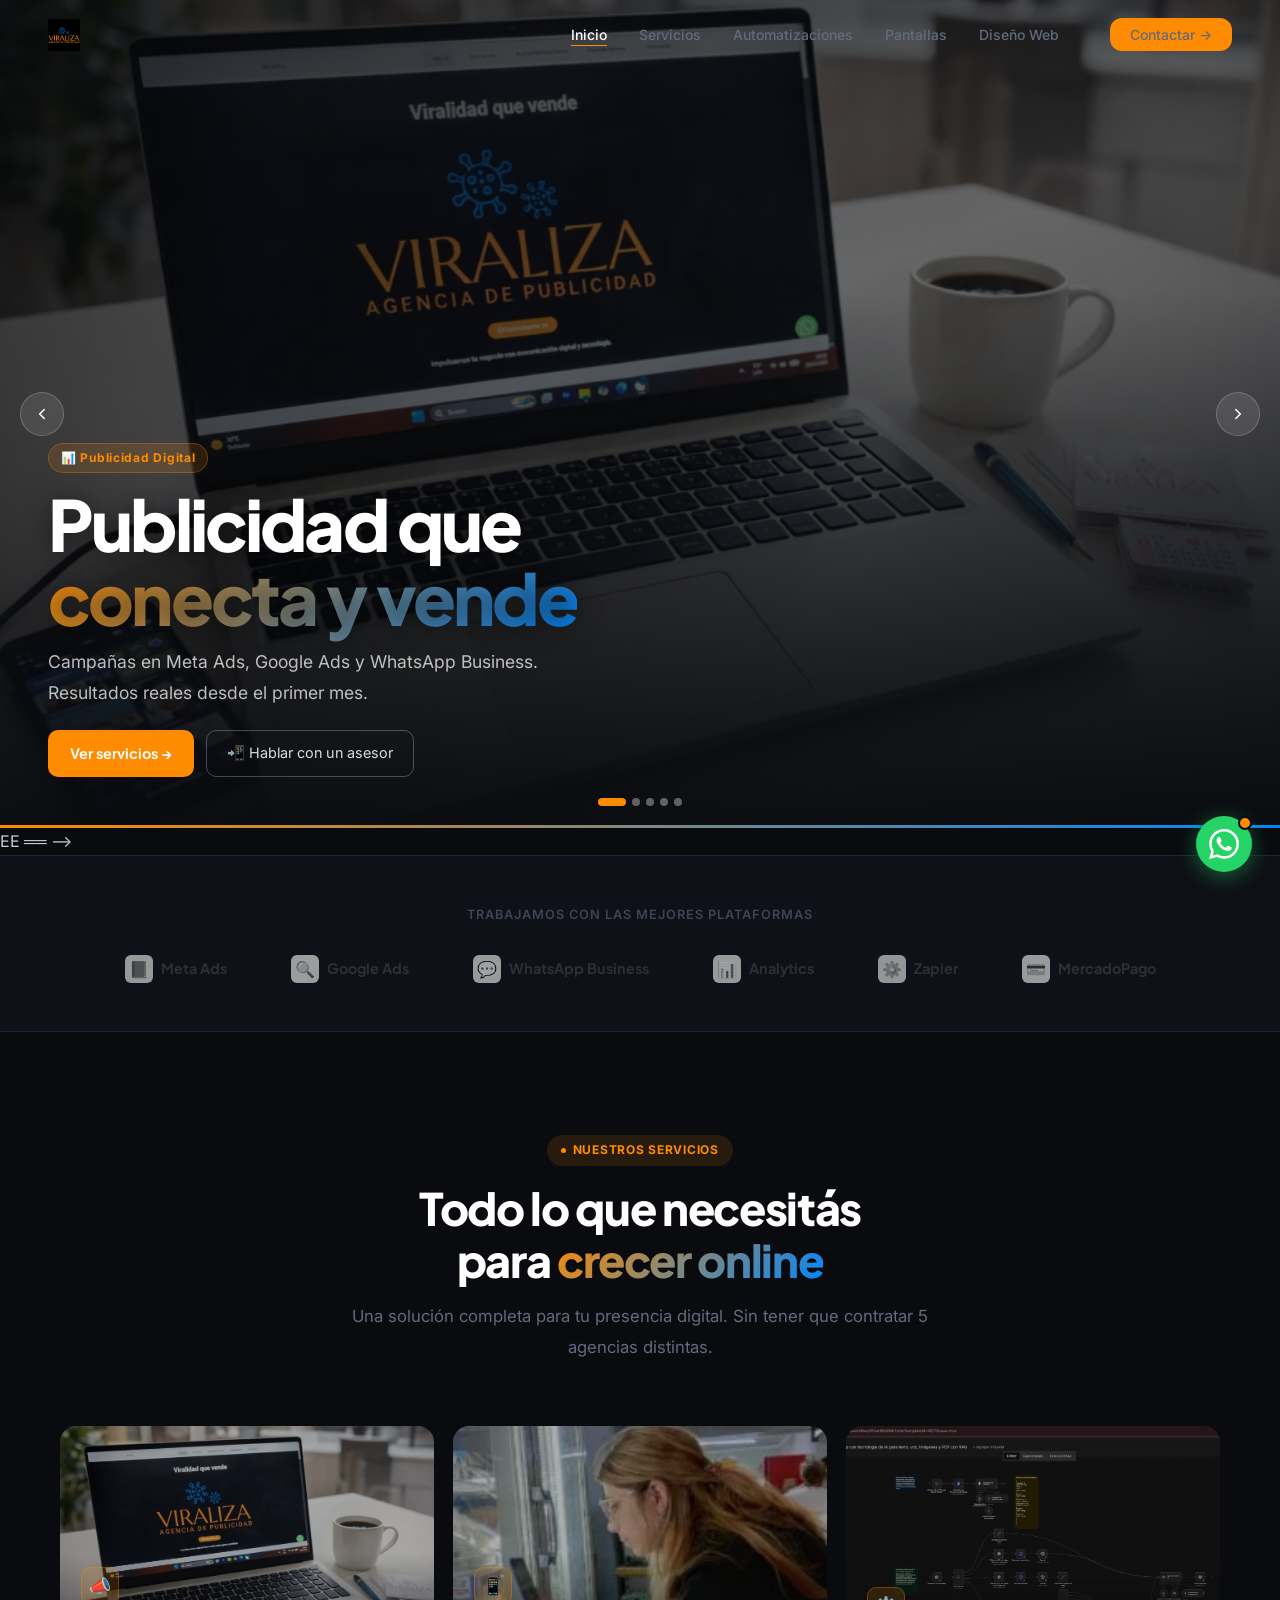
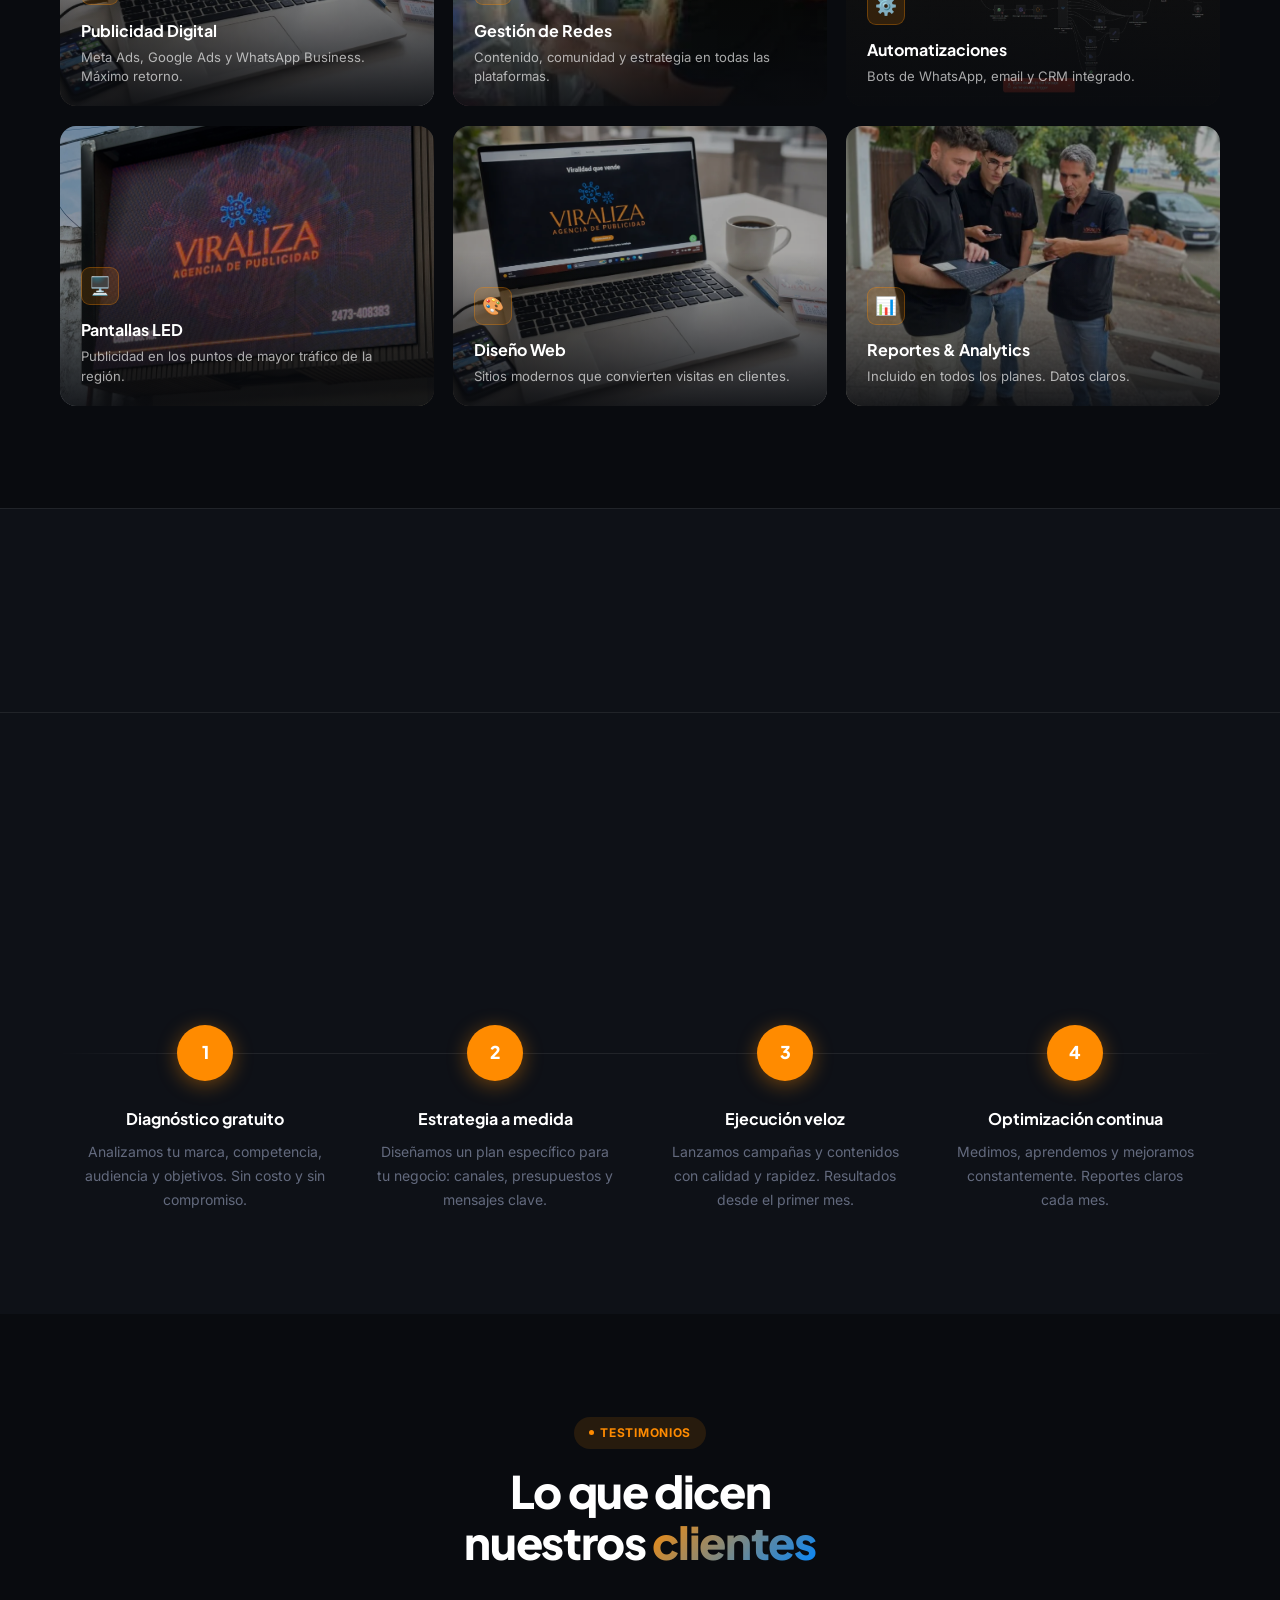
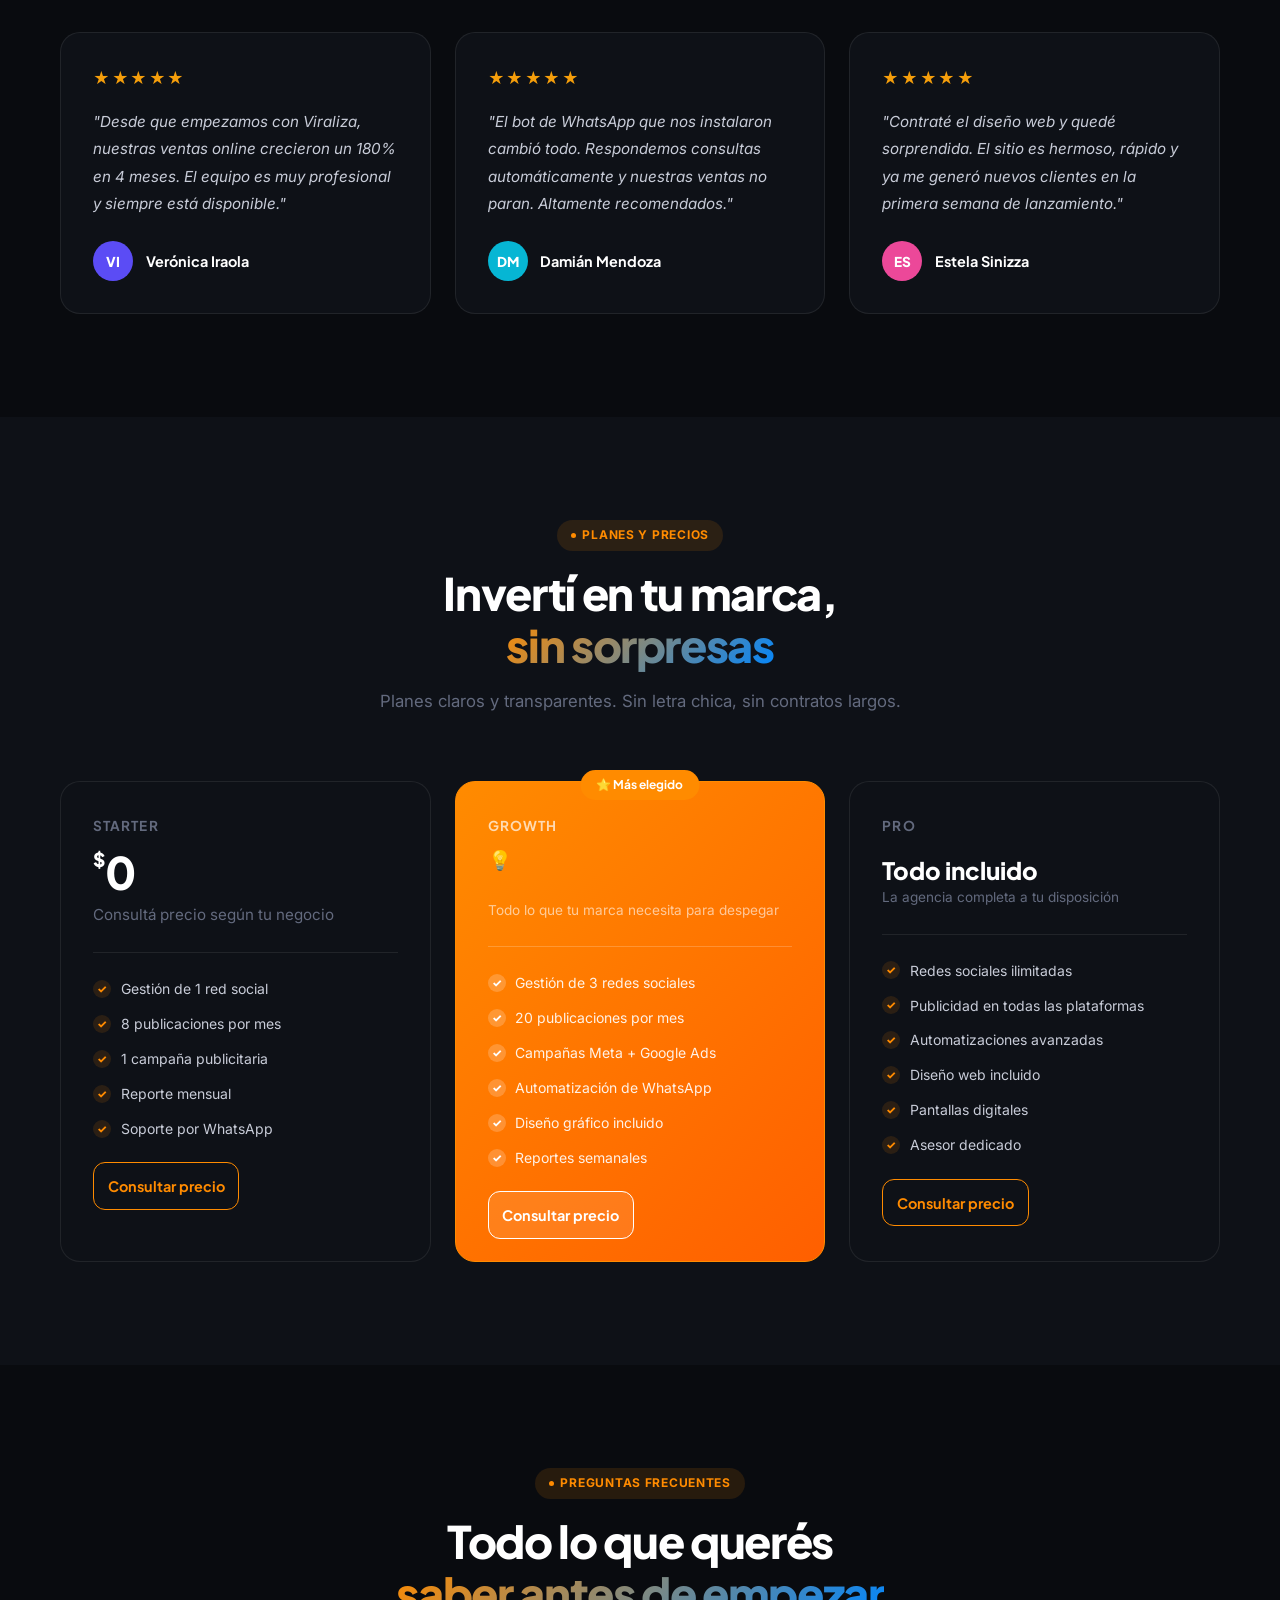
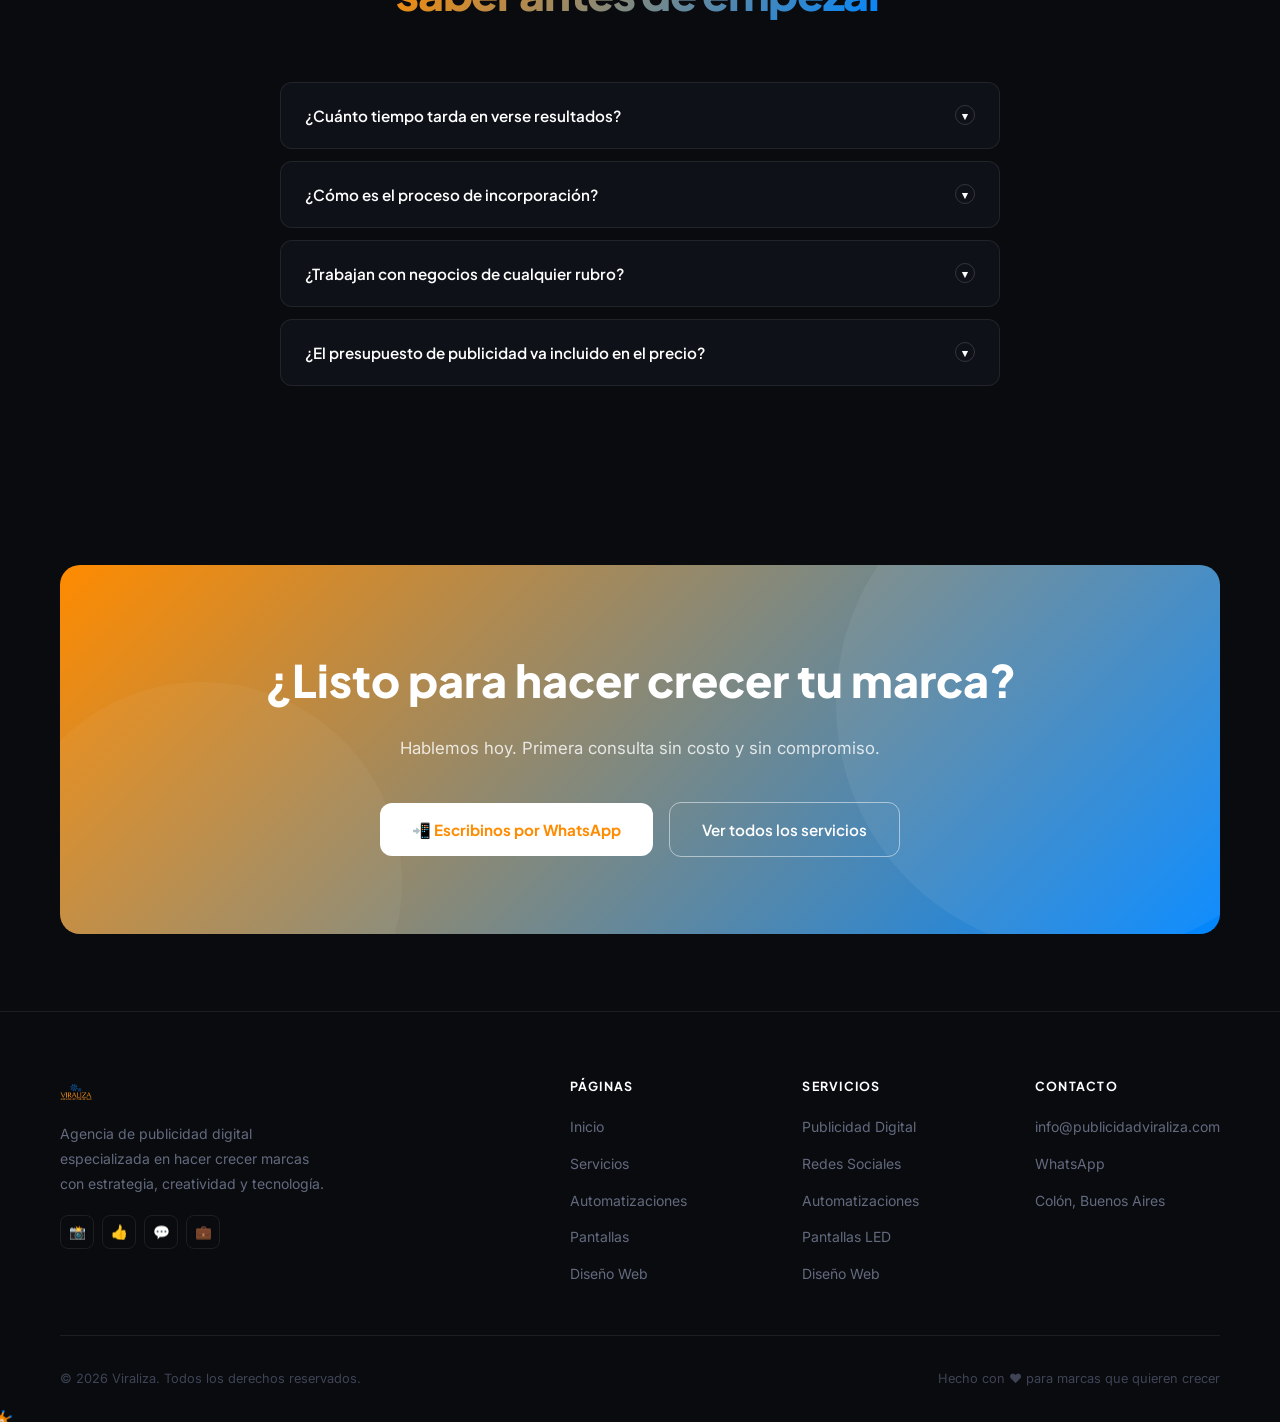
==== commit 2d9293aa: "Add files via upload" ====
--- a/index.html
+++ b/index.html
@@ -30,7 +30,7 @@
 
   <div id="vslide-0" style="position:absolute;top:0;left:0;width:100%;height:100%;display:block;overflow:hidden">
     <!-- imagen de fondo -->
-    <img src="assets/img/servicio/s3.webp" alt="Meta Ads — Publicidad Digital"
+    <img src="assets/img/servicio/s1.webp" alt="Publicidad Digital Viraliza"
          style="position:absolute;top:0;left:0;width:100%;height:100%;object-fit:cover;object-position:center;filter:brightness(.52);transition:transform 7s ease;transform:scale(1.03)">
     <!-- overlay gradiente -->
     <div style="position:absolute;top:0;left:0;width:100%;height:100%;background:linear-gradient(160deg,rgba(9,11,15,.75) 0%,rgba(9,11,15,.2) 45%,rgba(9,11,15,.7) 100%)"></div>
@@ -50,7 +50,7 @@
 
   <div id="vslide-1" style="position:absolute;top:0;left:0;width:100%;height:100%;display:none;overflow:hidden">
     <!-- imagen de fondo -->
-    <img src="assets/img/servicio/s7.webp" alt="Gestión de Redes Sociales"
+    <img src="assets/img/servicio/s6.webp" alt="Equipo Viraliza en trabajo de campo"
          style="position:absolute;top:0;left:0;width:100%;height:100%;object-fit:cover;object-position:center;filter:brightness(.52);transition:transform 7s ease;transform:scale(1.03)">
     <!-- overlay gradiente -->
     <div style="position:absolute;top:0;left:0;width:100%;height:100%;background:linear-gradient(160deg,rgba(9,11,15,.75) 0%,rgba(9,11,15,.2) 45%,rgba(9,11,15,.7) 100%)"></div>
@@ -110,7 +110,7 @@
 
   <div id="vslide-4" style="position:absolute;top:0;left:0;width:100%;height:100%;display:none;overflow:hidden">
     <!-- imagen de fondo -->
-    <img src="assets/img/servicio/s1.webp" alt="Diseño Web Viraliza"
+    <img src="assets/img/desarrollo/d3.jpeg" alt="Diseño Web — Viraliza Agenda"
          style="position:absolute;top:0;left:0;width:100%;height:100%;object-fit:cover;object-position:center;filter:brightness(.52);transition:transform 7s ease;transform:scale(1.03)">
     <!-- overlay gradiente -->
     <div style="position:absolute;top:0;left:0;width:100%;height:100%;background:linear-gradient(160deg,rgba(9,11,15,.75) 0%,rgba(9,11,15,.2) 45%,rgba(9,11,15,.7) 100%)"></div>
@@ -237,7 +237,7 @@
     </div>
           <div style="display:grid;grid-template-columns:repeat(auto-fit,minmax(280px,1fr));gap:1.2rem;margin-top:2.5rem">
       <a href="servicios.html" style="position:relative;display:block;border-radius:16px;overflow:hidden;text-decoration:none;background:#0e1117;aspect-ratio:4/3;min-height:220px">
-        <img src="assets/img/servicio/s3.webp" alt="Publicidad Digital" loading="lazy" style="position:absolute;top:0;left:0;width:100%;height:100%;object-fit:cover;filter:brightness(.68);transition:transform .5s,filter .5s">
+        <img src="assets/img/servicio/s1.webp" alt="Publicidad Digital" loading="lazy" style="position:absolute;top:0;left:0;width:100%;height:100%;object-fit:cover;filter:brightness(.68);transition:transform .5s,filter .5s">
         <div style="position:absolute;inset:0;background:linear-gradient(to top,rgba(9,11,15,.88) 0%,transparent 55%)"></div>
         <div style="position:absolute;bottom:0;left:0;right:0;padding:1.2rem 1.3rem">
           <div style="width:38px;height:38px;background:rgba(255,139,0,.15);border:1px solid rgba(255,139,0,.3);border-radius:9px;display:flex;align-items:center;justify-content:center;font-size:1.1rem;margin-bottom:.7rem">📣</div>
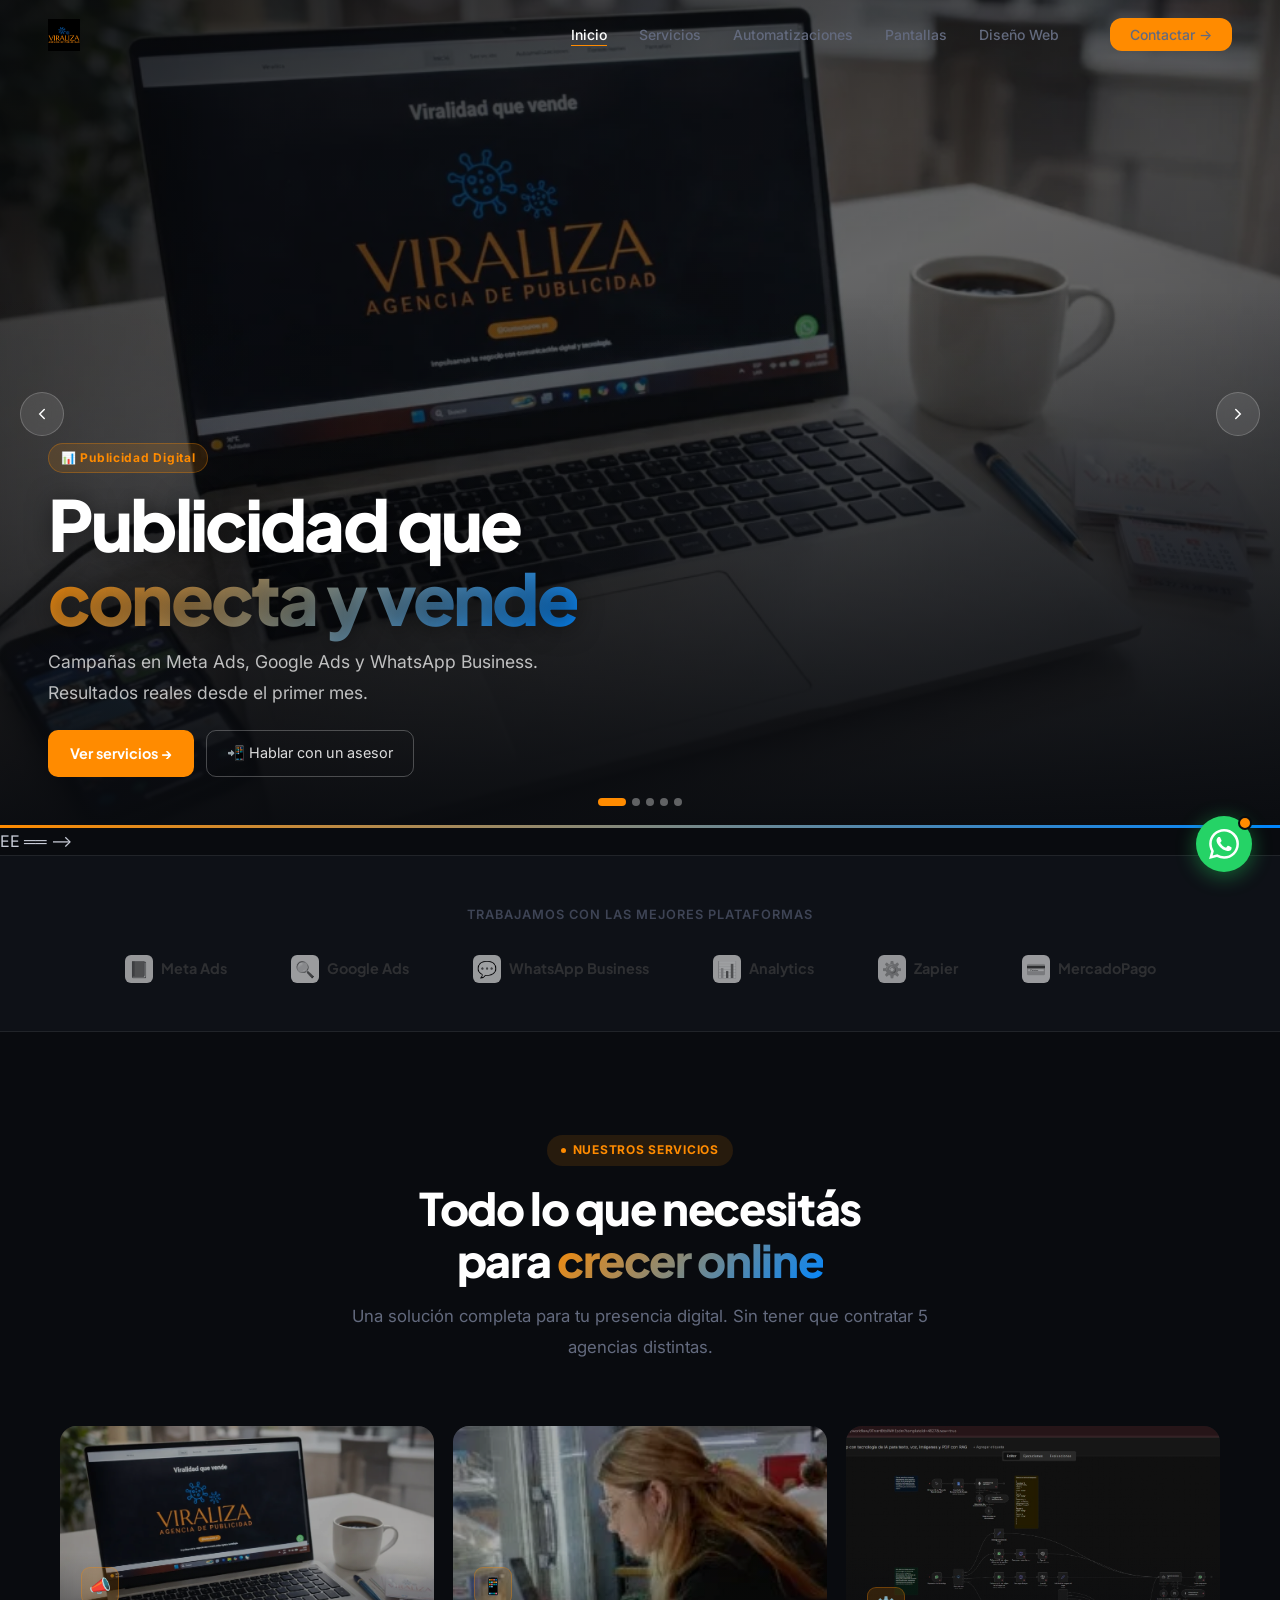
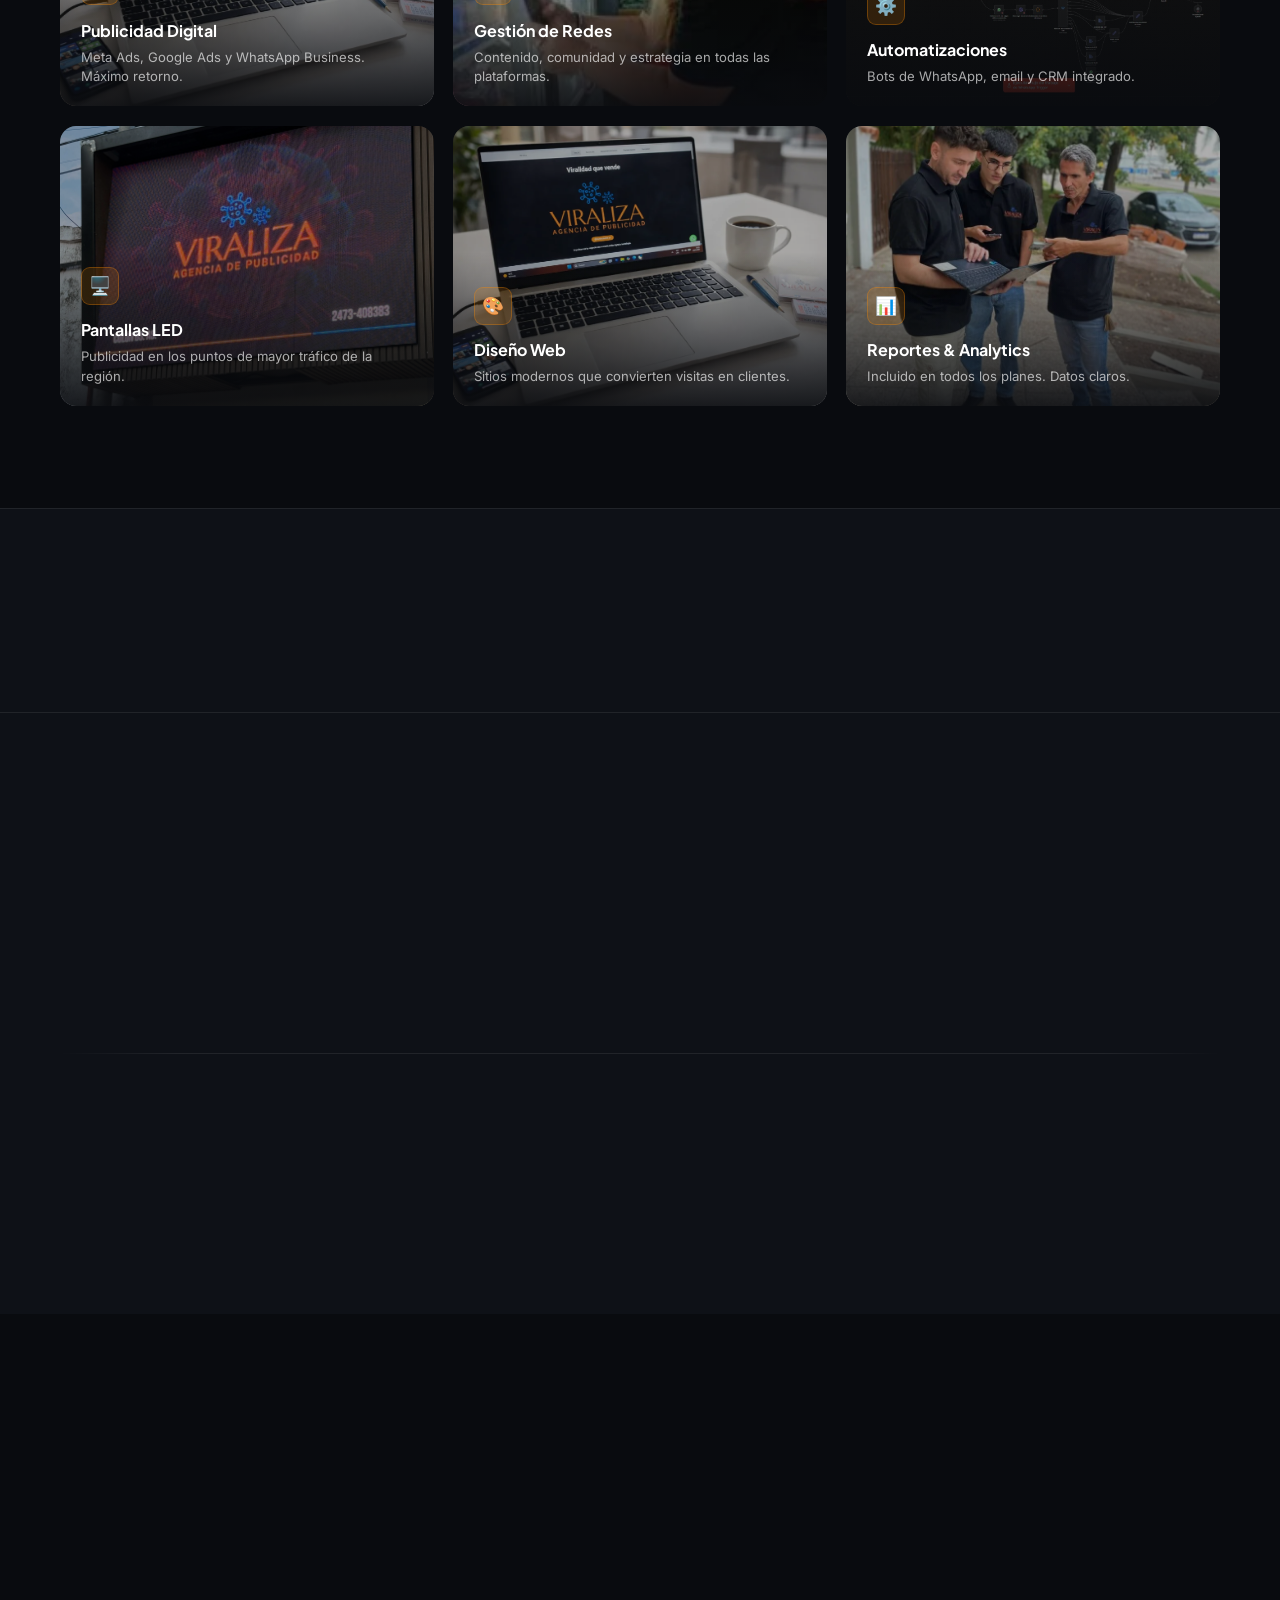
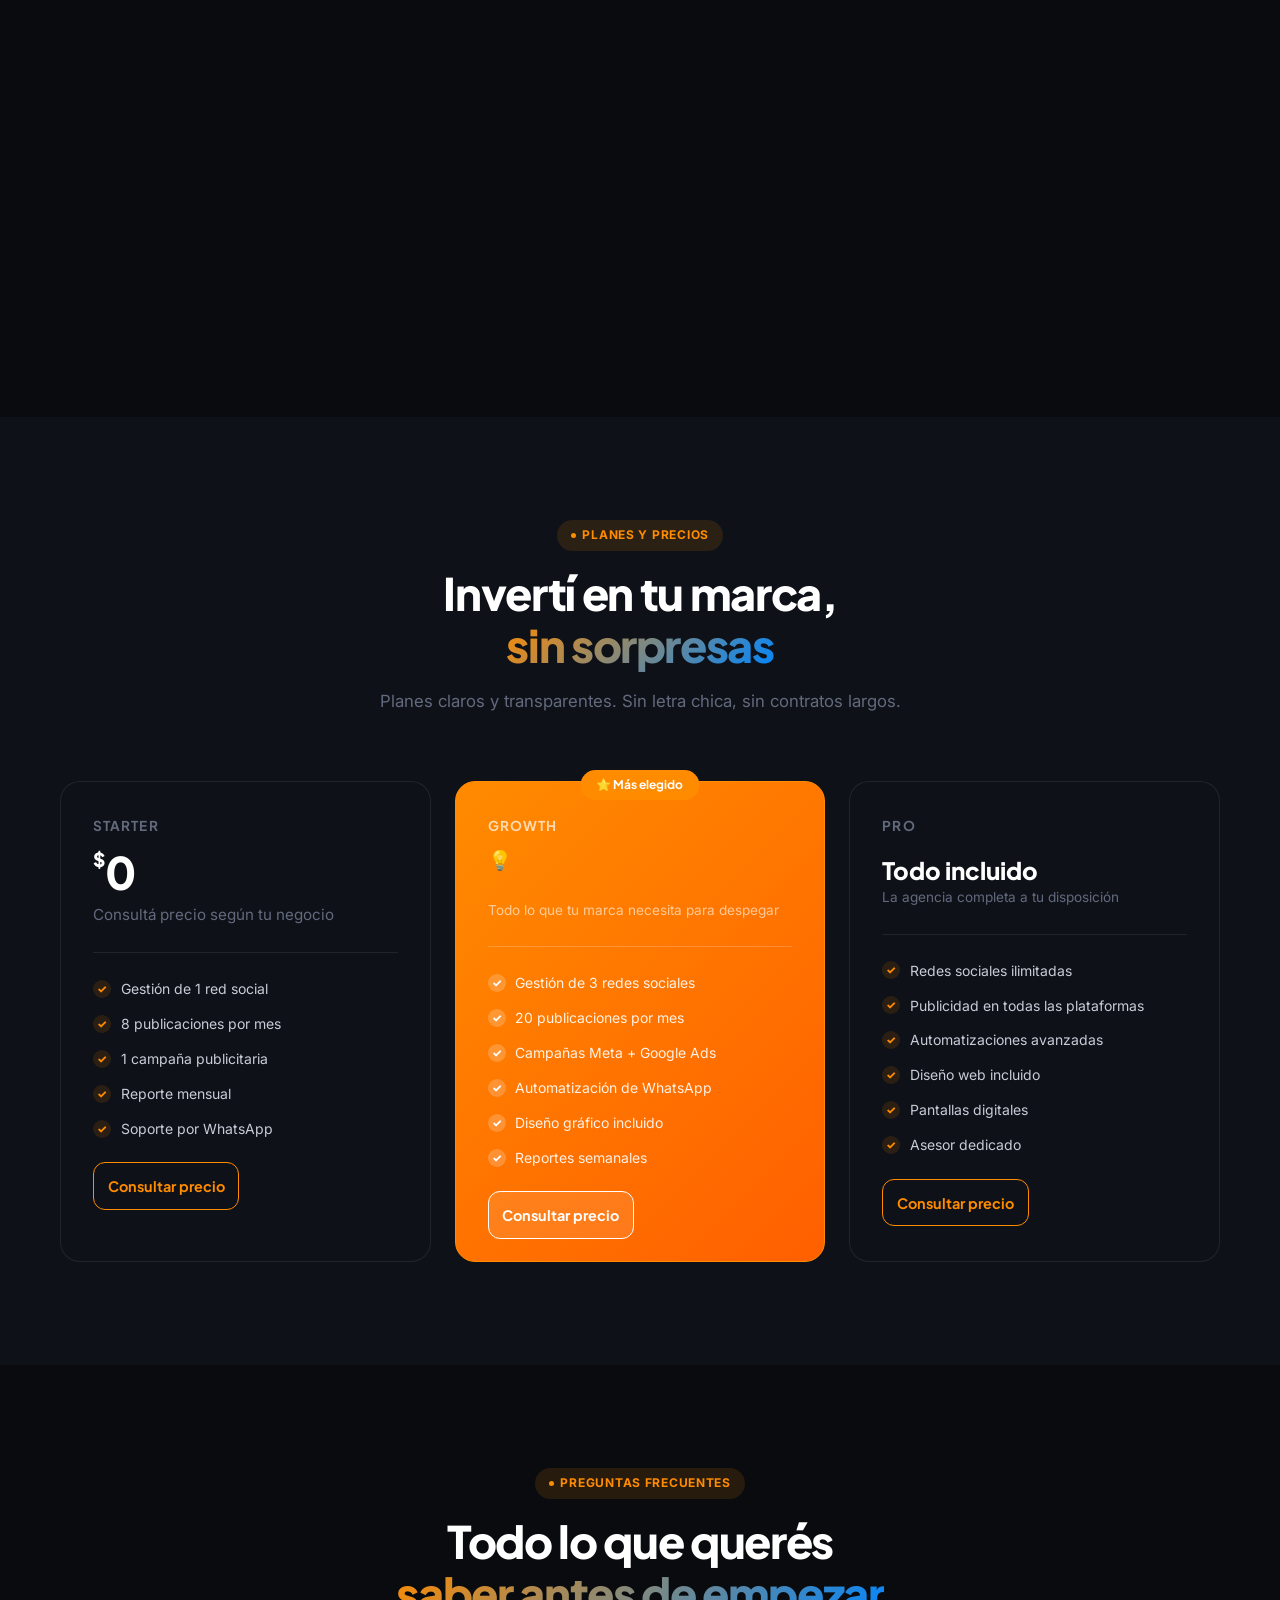
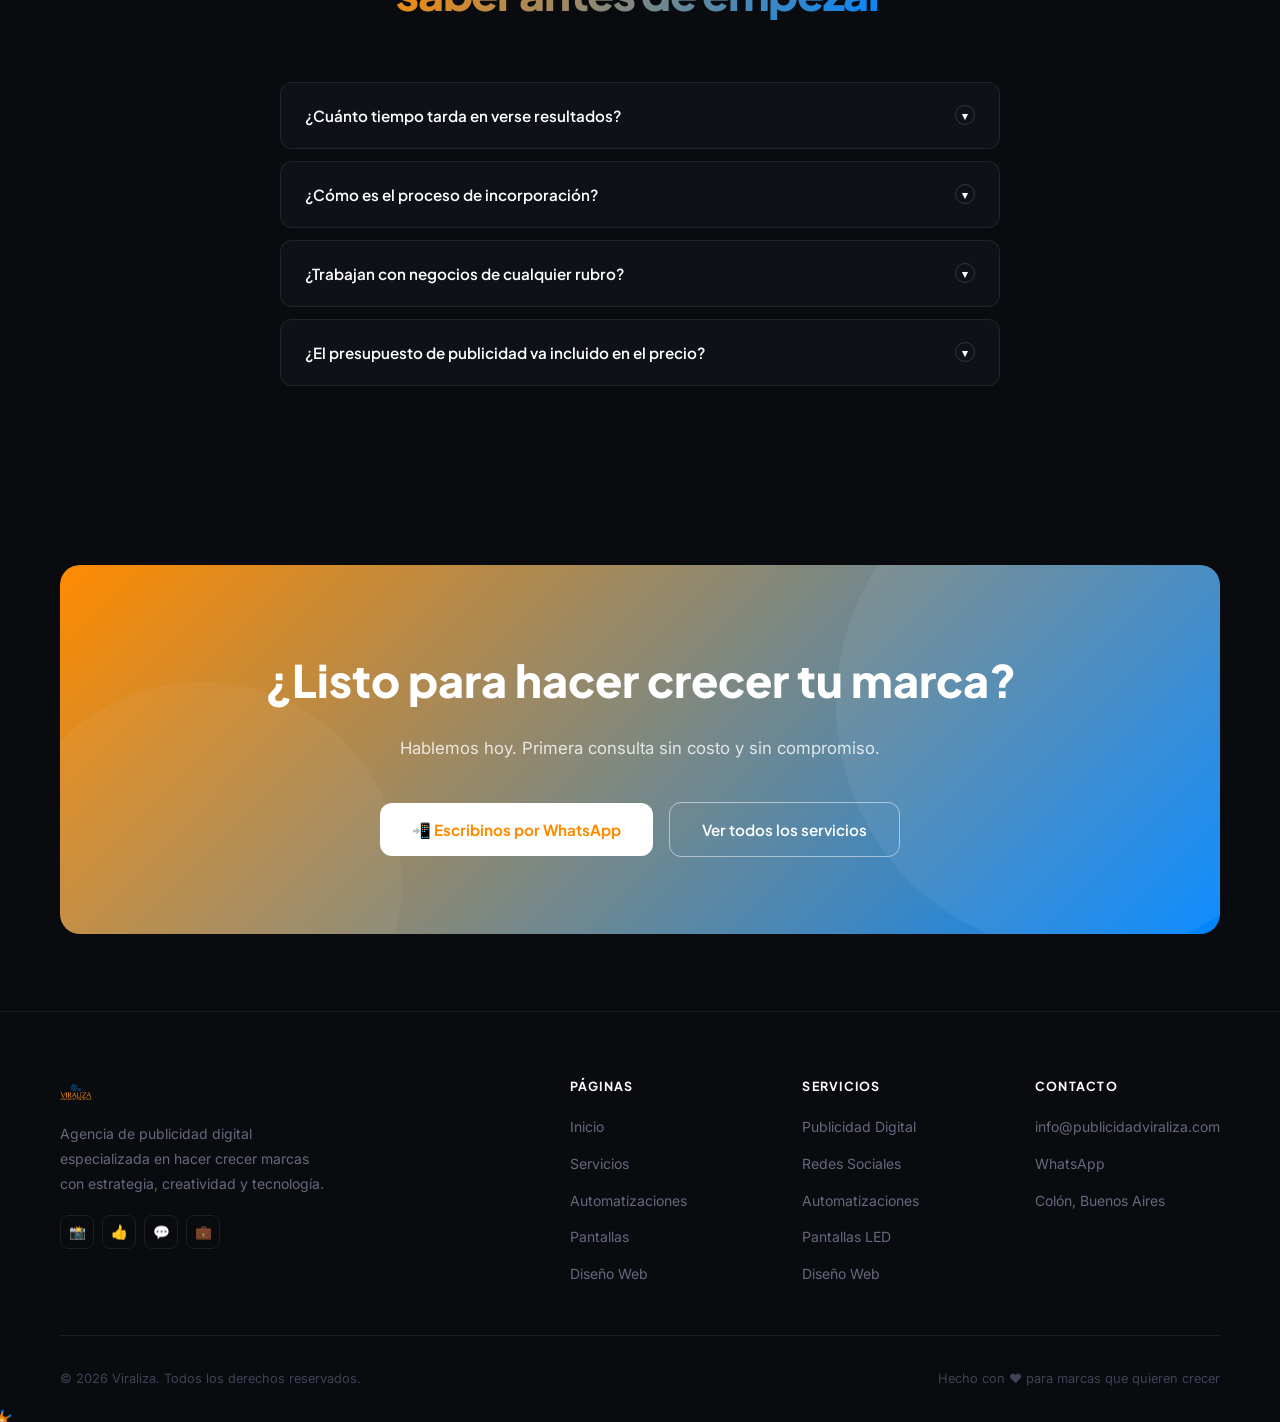
==== commit d519c9dd: "Add files via upload" ====
--- a/index.html
+++ b/index.html
@@ -386,7 +386,7 @@
         <p class="test-text">"Contraté el diseño web y quedé sorprendida. El sitio es hermoso, rápido y ya me generó nuevos clientes en la primera semana de lanzamiento."</p>
         <div class="test-author">
           <div class="test-avatar" style="background:#ec4899">ES</div>
-          <div><div class="test-name">Estela Sinizza</div></div>
+          <div><div class="test-name">Stella Sinizza</div></div>
         </div>
       </div>
     </div>
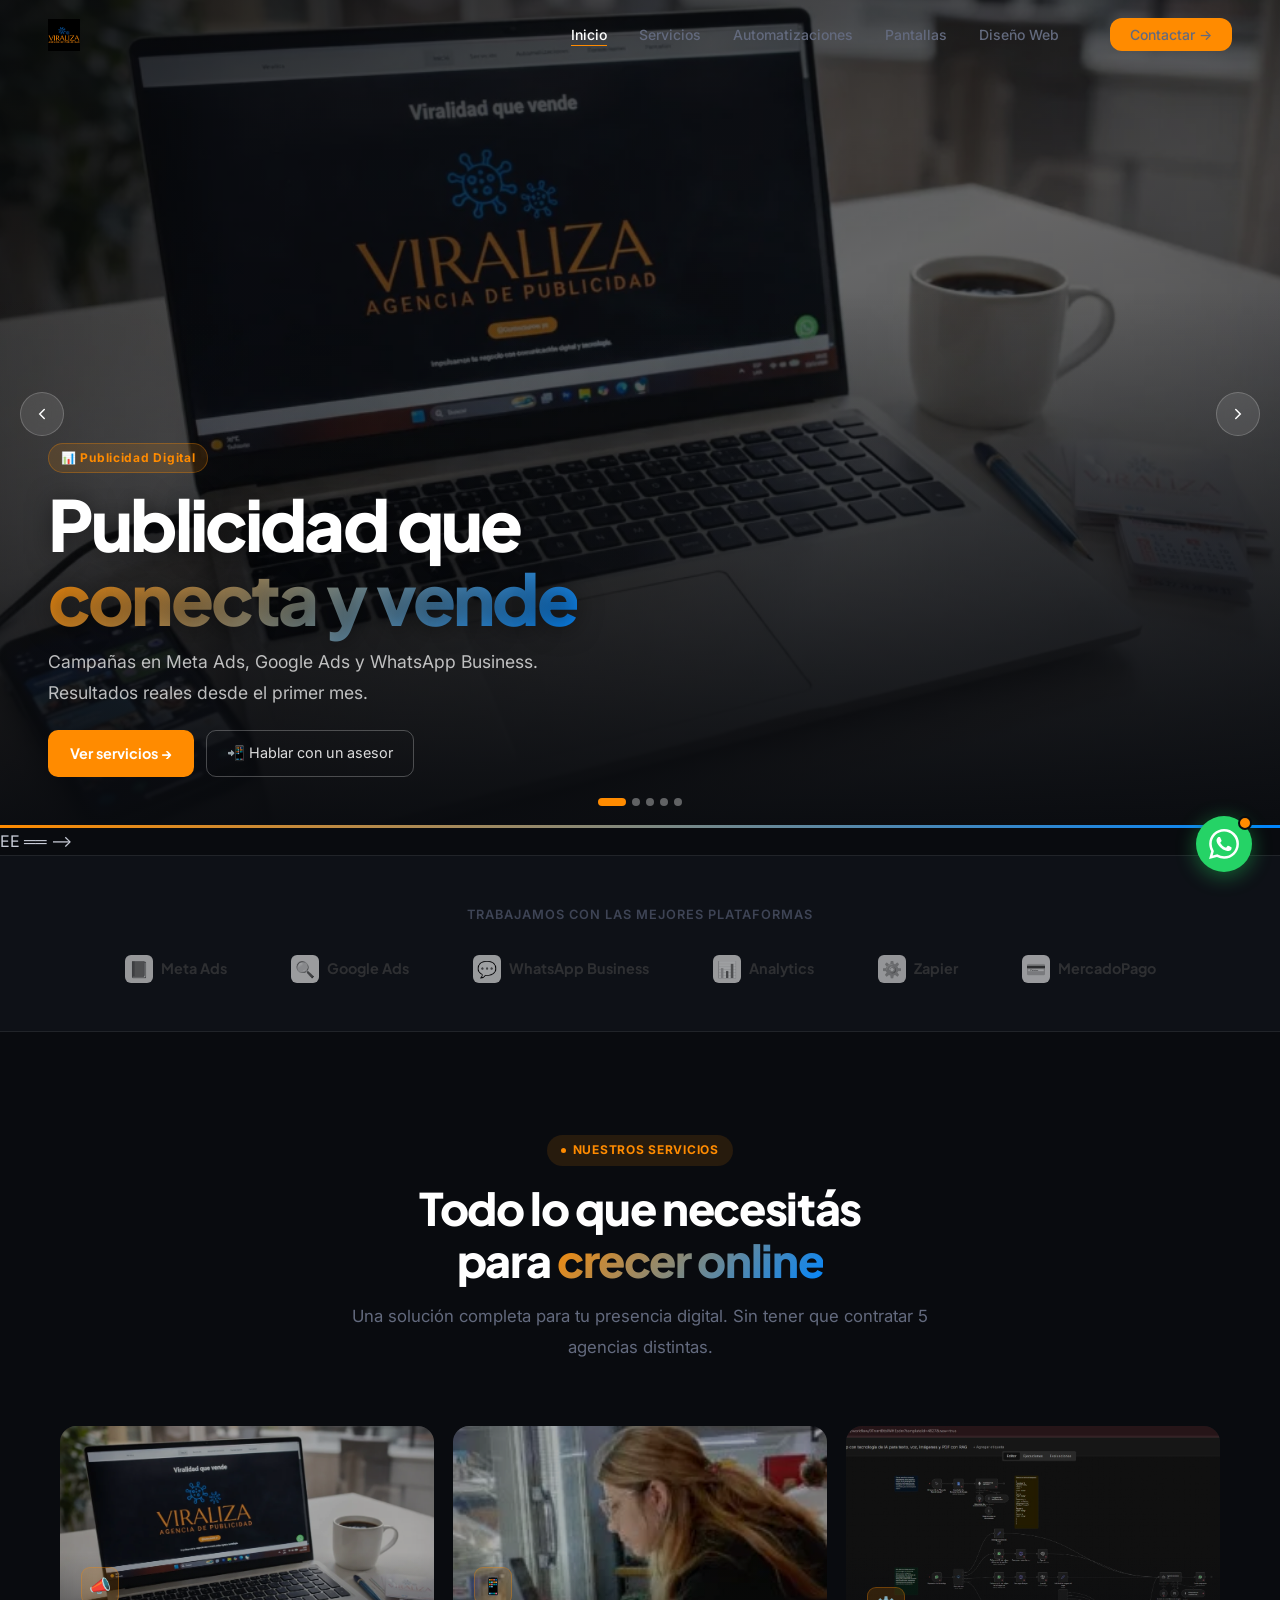
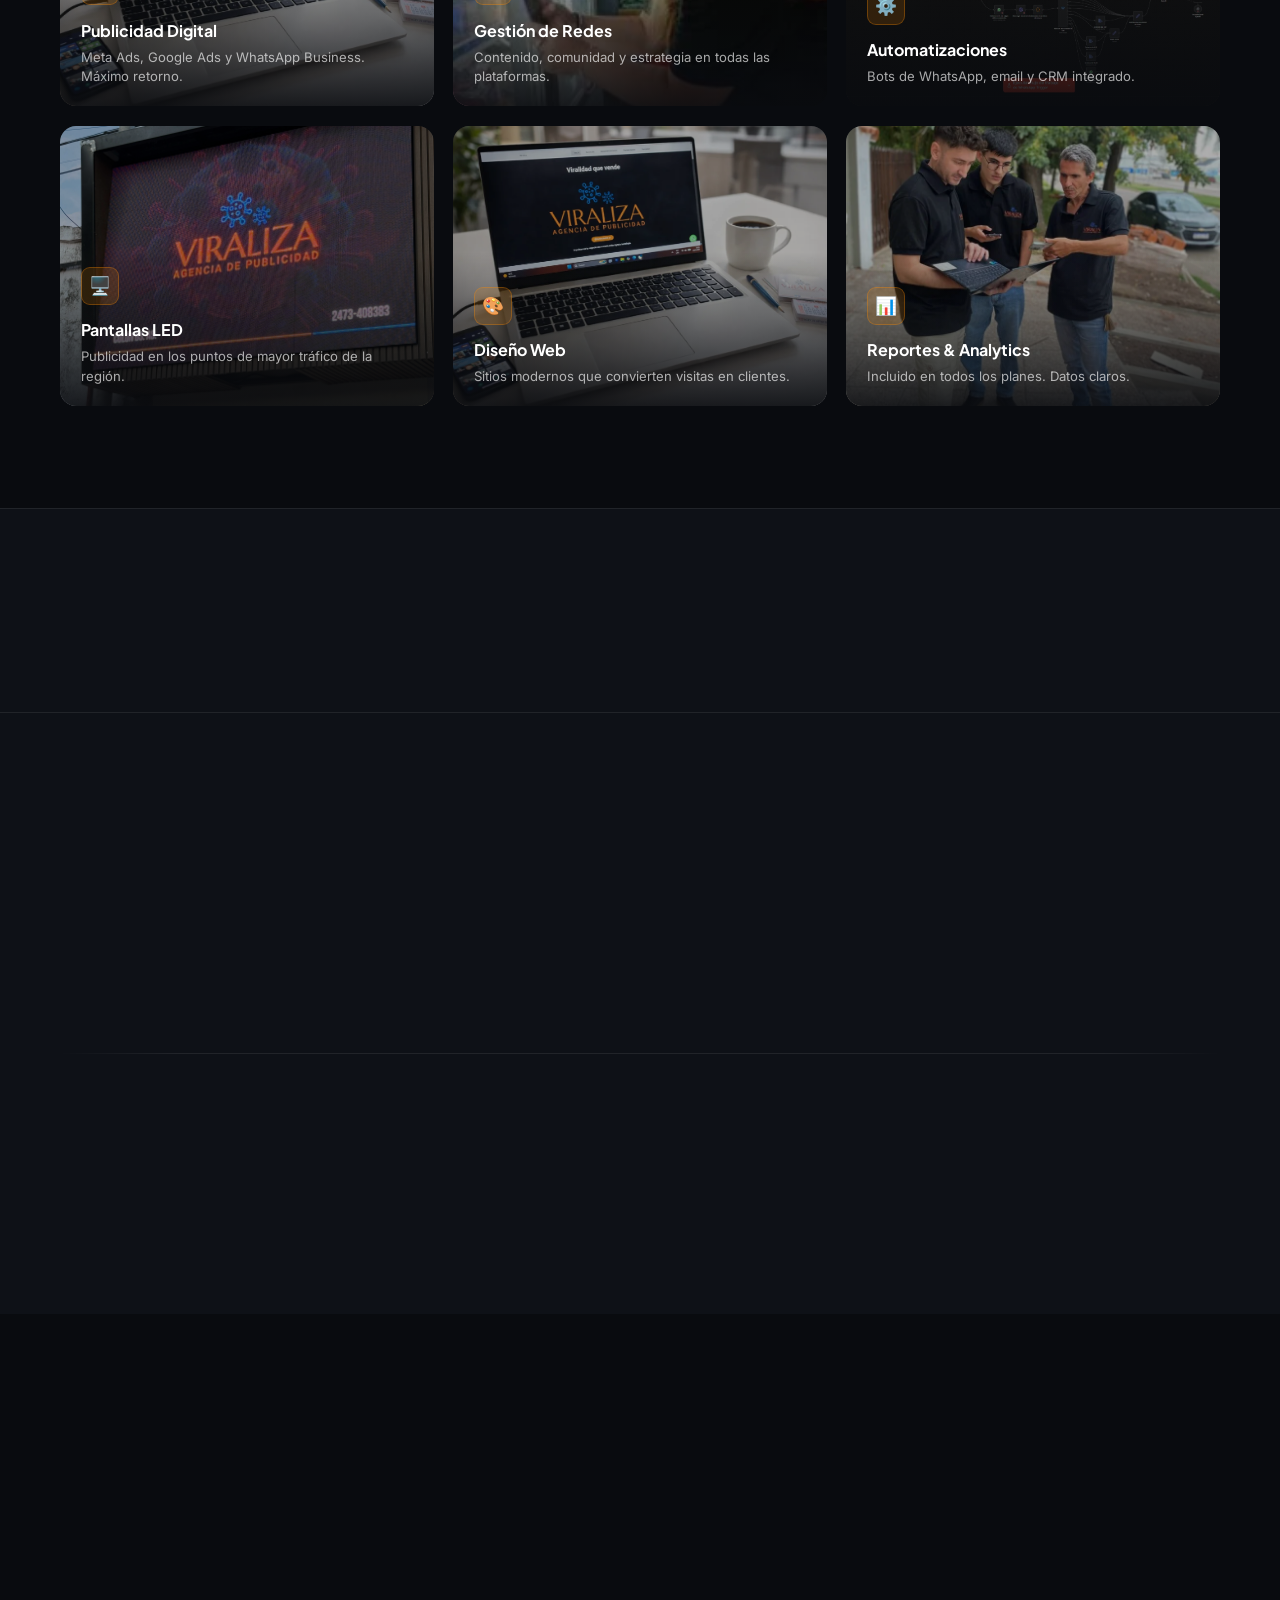
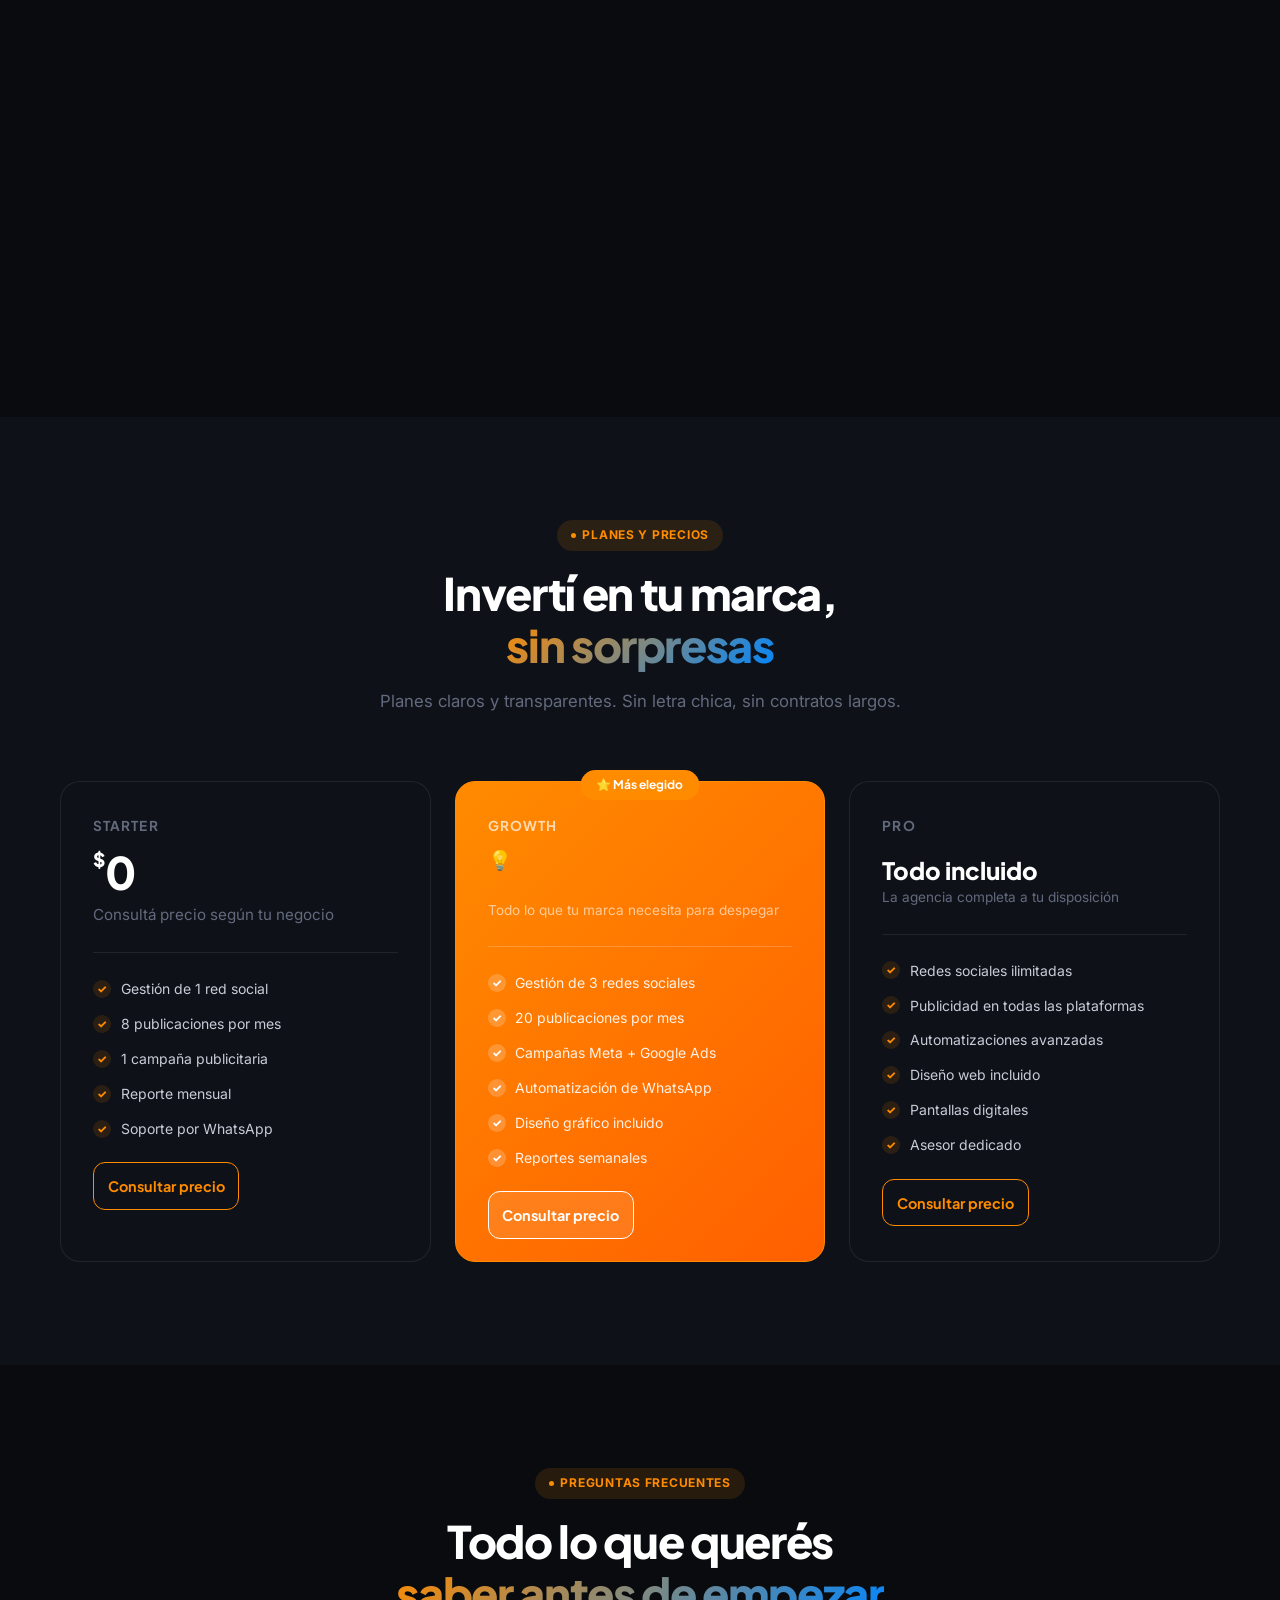
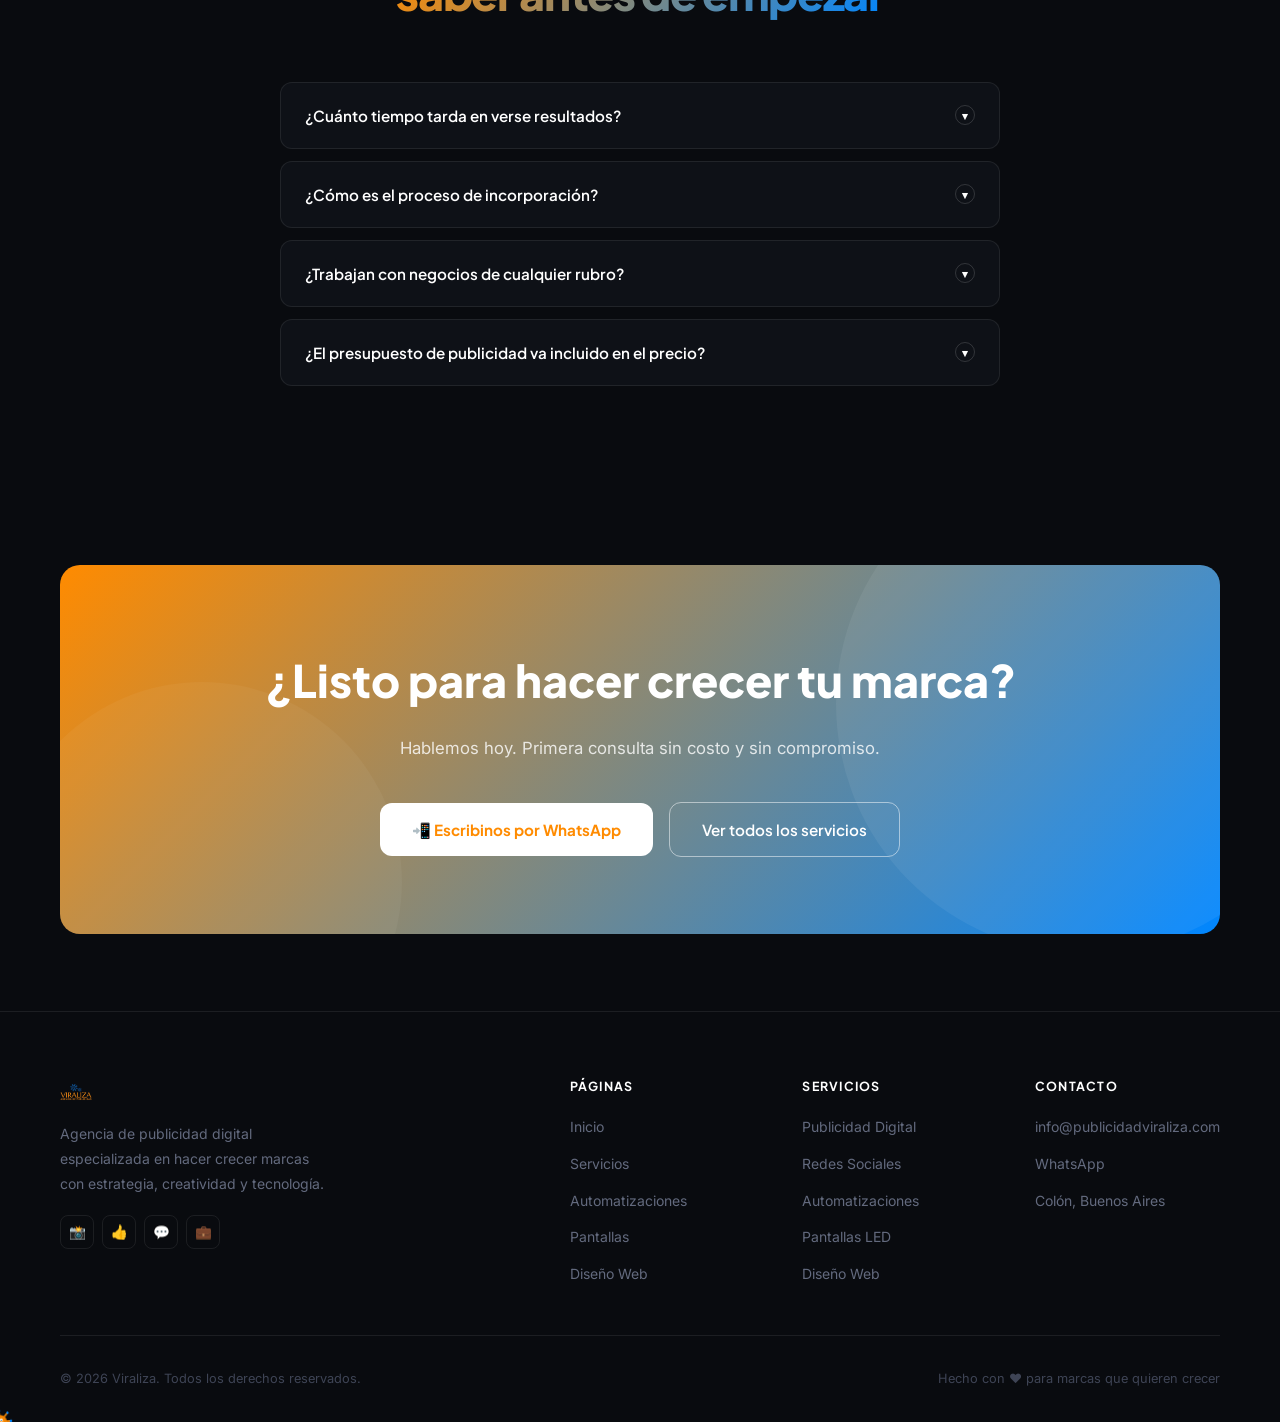
==== commit 3bc2daec: "Update index.html" ====
--- a/index.html
+++ b/index.html
@@ -5,7 +5,7 @@
   <meta name="viewport" content="width=device-width, initial-scale=1.0">
   <title>Viraliza — Agencia de Publicidad Digital</title>
   <meta name="description" content="Agencia de publicidad digital. Gestión de redes, automatizaciones, diseño web y pantallas LED. Hacemos crecer tu marca.">
-  <link rel="icon" href="data:image/svg+xml,<svg xmlns='http://www.w3.org/2000/svg' viewBox='0 0 100 100'><text y='.9em' font-size='90'>⚡</text></svg>">
+  <link rel="icon" href="assets/img/logo/virus (1).png">
   <link rel="stylesheet" href="assets/css/style.css">
 </head>
 <body>
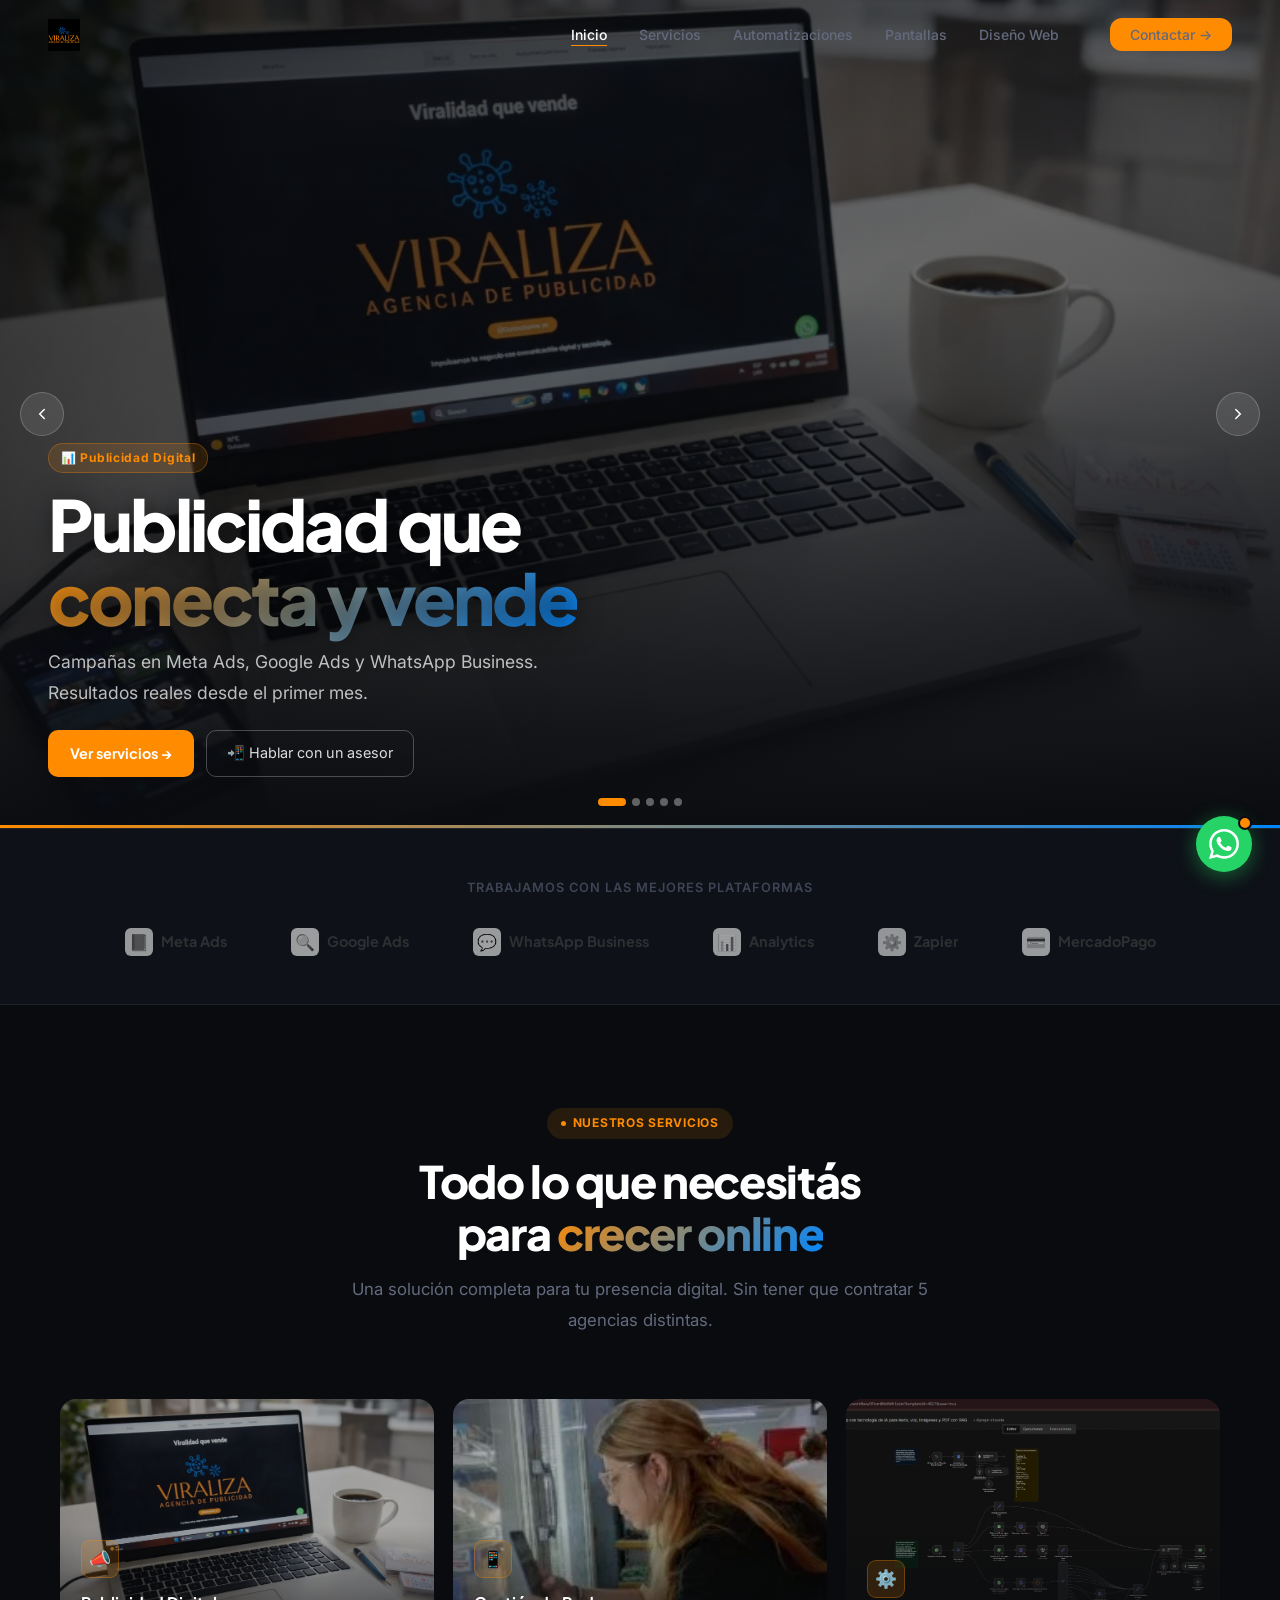
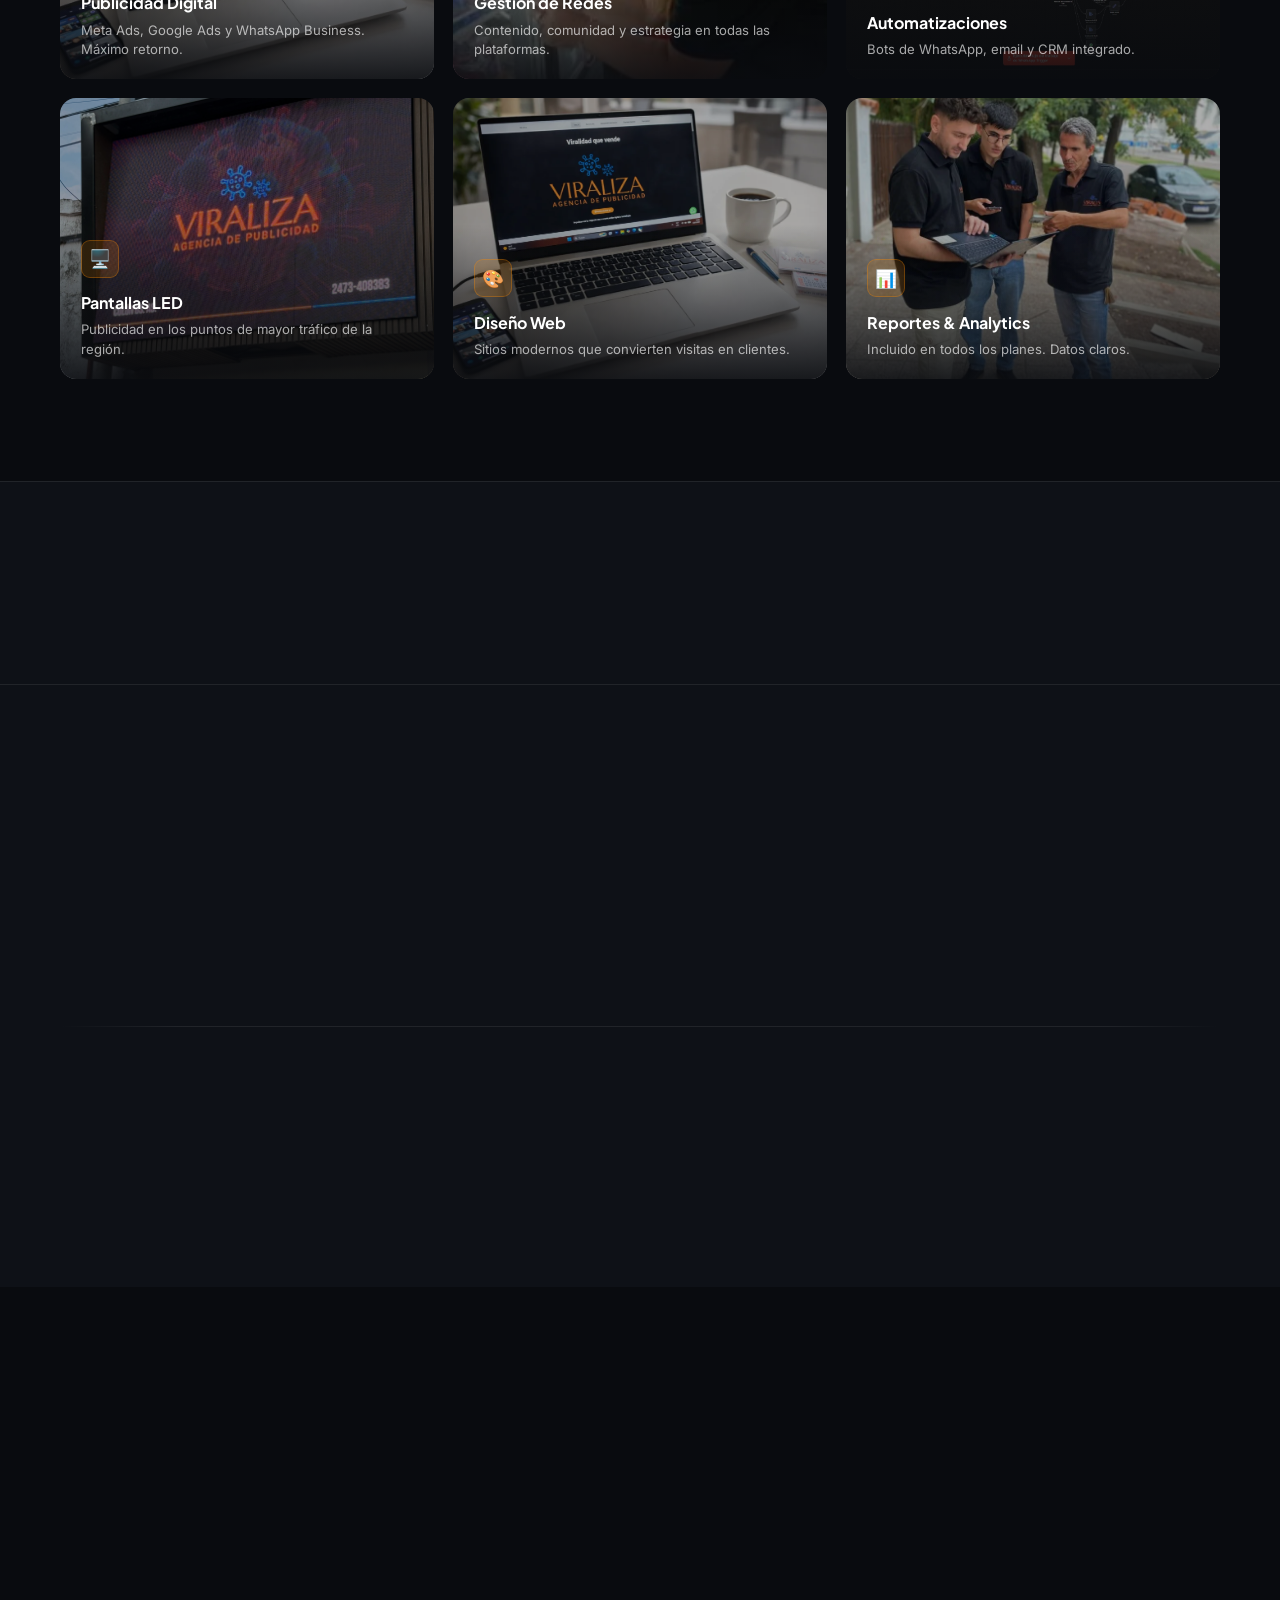
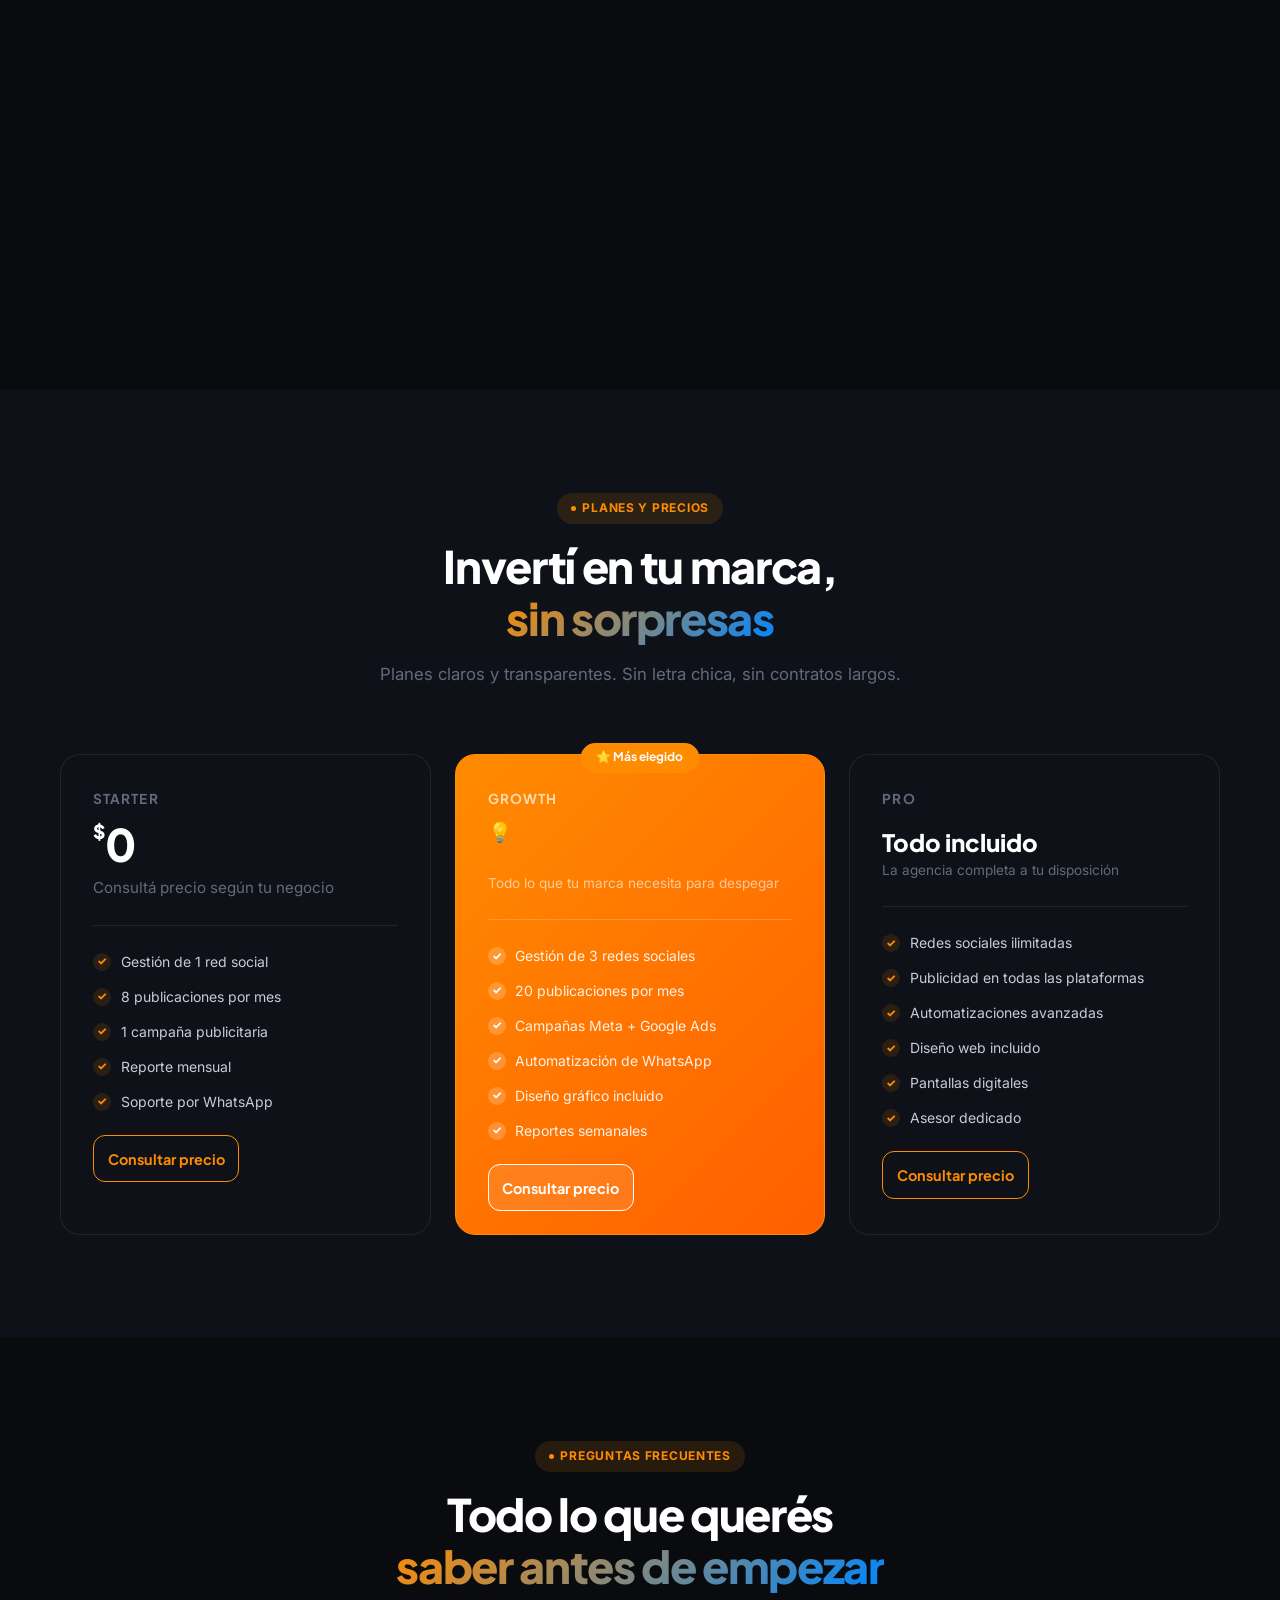
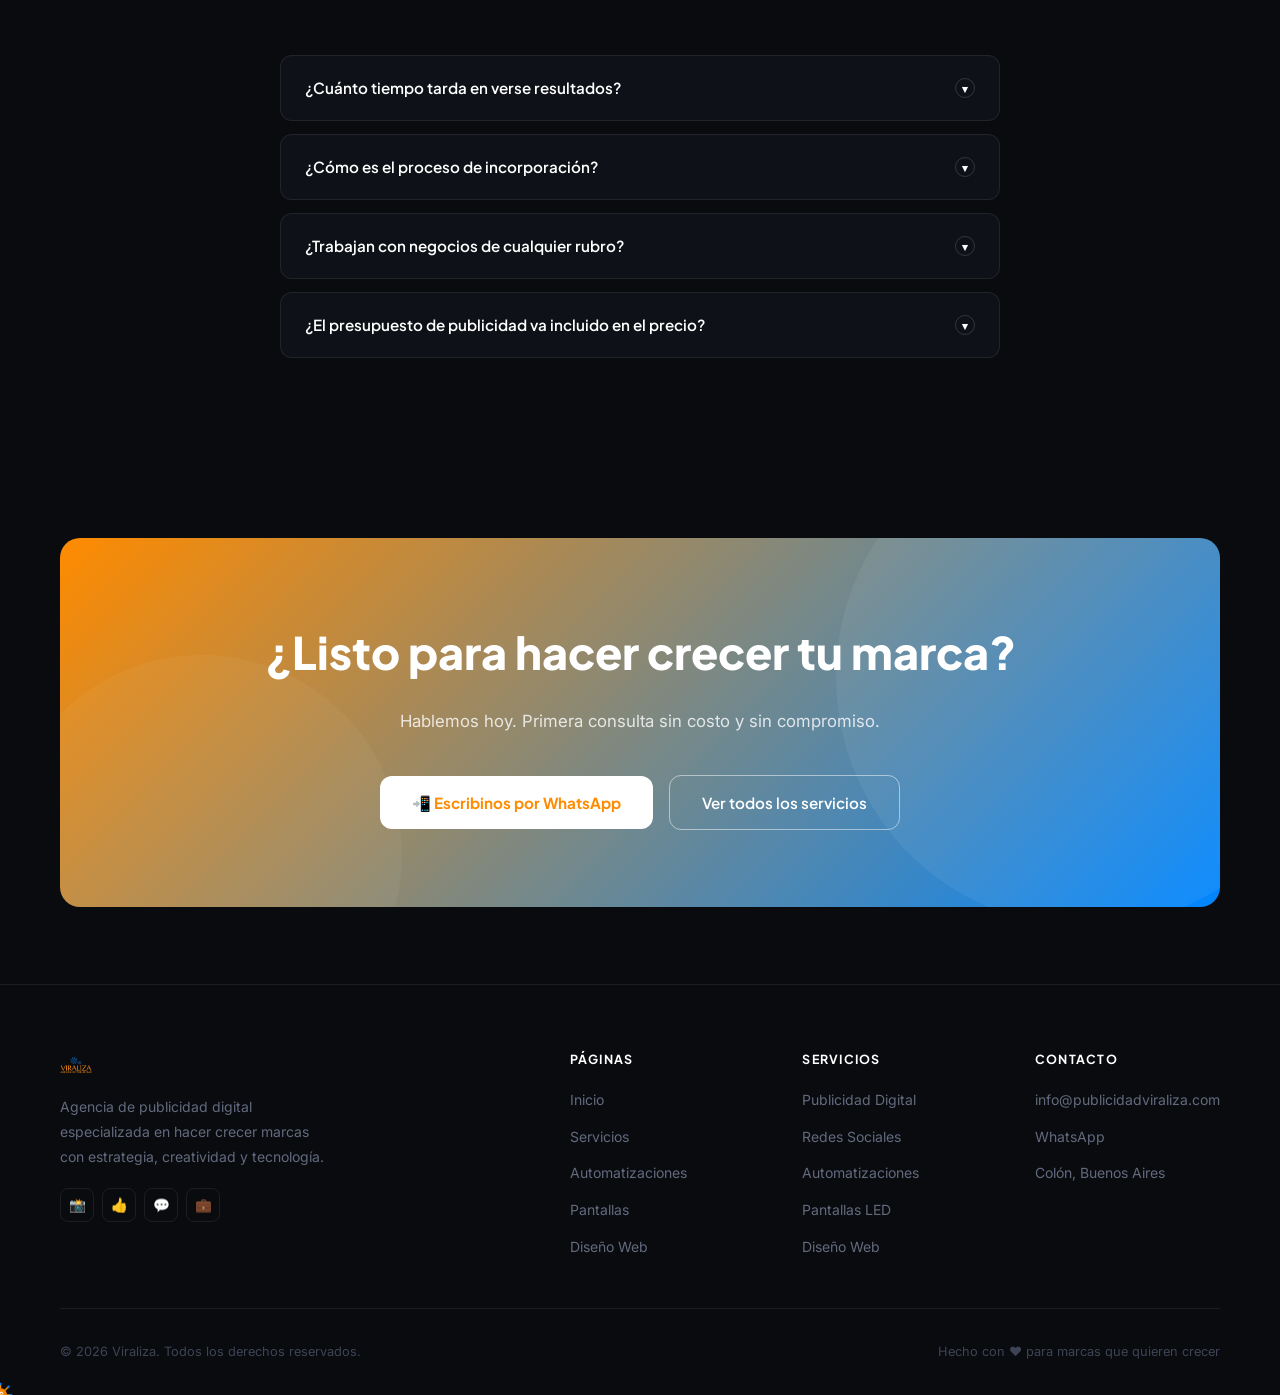
==== commit e5767d6b: "Portfolio: slider con Sorteos, Turnero, E-commerce e Interfaces" ====
--- a/index.html
+++ b/index.html
@@ -210,8 +210,7 @@
 </script>
 
 
-<!-- LOGOS -->EE ══ -->
-
+<!-- LOGOS -->
 <!-- LOGOS -->
 <div class="logos-section">
   <div class="logos-inner">
